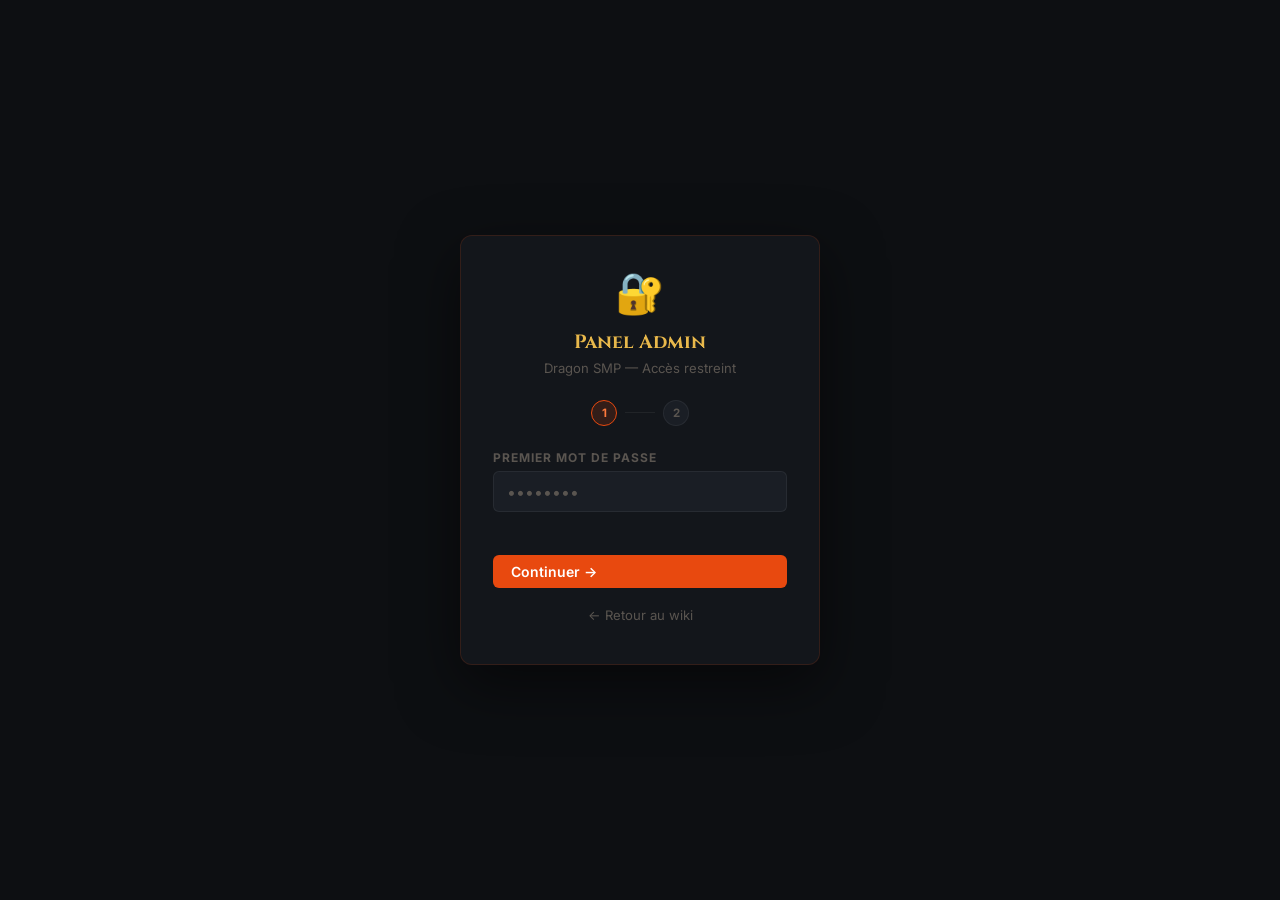
==== admin.html @ 62c85b1d "Add files via upload" ====
<!DOCTYPE html>
<html lang="fr">
<head>
  <meta charset="UTF-8">
  <meta name="viewport" content="width=device-width, initial-scale=1.0, maximum-scale=1.0">
  <title>Dragon SMP — Admin</title>
  <meta name="theme-color" content="#0d0f12">
  <link rel="icon" href="data:image/svg+xml,<svg xmlns='http://www.w3.org/2000/svg' viewBox='0 0 100 100'><text y='.9em' font-size='90'>⚙️</text></svg>">
  <link rel="stylesheet" href="style.css">
</head>
<body>

<!-- ═══════════════════════════════════════════════════════
     LOGIN
════════════════════════════════════════════════════════ -->
<div class="login-wrap" id="login-wrap">
  <div class="login-card">
    <div class="l-icon">🔐</div>
    <h2>Panel Admin</h2>
    <p>Dragon SMP — Accès restreint</p>

    <!-- Indicateur d'étapes -->
    <div class="step-dots">
      <div class="sdot cur" id="sdot1">1</div>
      <div class="sdot-line"></div>
      <div class="sdot" id="sdot2">2</div>
    </div>

    <!-- Étape 1 -->
    <div class="lstep on" id="lstep1">
      <div class="fg">
        <label>Premier mot de passe</label>
        <input type="password" id="lpw1" placeholder="••••••••"
          onkeydown="if(event.key==='Enter')step1()">
      </div>
      <div id="lerr1" style="color:var(--danger);font-size:.82rem;min-height:1.2rem;margin-bottom:.5rem"></div>
      <button class="btn btn-primary" style="width:100%" onclick="step1()">Continuer →</button>
    </div>

    <!-- Étape 2 -->
    <div class="lstep" id="lstep2">
      <div class="fg">
        <label>Deuxième mot de passe</label>
        <input type="password" id="lpw2" placeholder="••••••••"
          onkeydown="if(event.key==='Enter')step2()">
      </div>
      <div id="lerr2" style="color:var(--danger);font-size:.82rem;min-height:1.2rem;margin-bottom:.5rem"></div>
      <button class="btn btn-primary" style="width:100%" onclick="step2()">Se connecter</button>
      <button class="btn btn-ghost btn-sm" style="width:100%;margin-top:.5rem" onclick="resetLogin()">← Retour</button>
    </div>

    <div style="margin-top:1rem;text-align:center">
      <a href="index.html" style="color:var(--text3);font-size:.82rem">← Retour au wiki</a>
    </div>
  </div>
</div>

<!-- ═══════════════════════════════════════════════════════
     ADMIN PANEL
════════════════════════════════════════════════════════ -->
<div id="adm-wrap" style="display:none">

  <!-- Header admin -->
  <header class="header">
    <button class="hamburger" id="hamburger" aria-label="Menu">
      <span></span><span></span><span></span>
    </button>
    <a class="header-logo" href="index.html">
      <span class="logo-dragon">Dragon</span><span class="logo-sep">|</span>Admin
    </a>
    <div style="margin-left:auto;display:flex;align-items:center;gap:.75rem">
      <span style="color:var(--success);font-size:.8rem;font-weight:600">● Connecté</span>
      <button class="btn btn-ghost btn-sm" onclick="logout()">Déconnexion</button>
      <a href="index.html" class="btn btn-ghost btn-sm">← Wiki</a>
    </div>
  </header>

  <div class="sidebar-overlay" id="mob-overlay"></div>

  <div class="adm-layout">

    <!-- Sidebar admin -->
    <aside class="adm-sidebar" id="adm-sidebar">
      <div class="adm-nav on" onclick="showPanel('dashboard',this)">📊 Dashboard</div>
      <div class="adm-nav" onclick="showPanel('categories',this)">📁 Catégories</div>
      <div class="adm-nav" onclick="showPanel('pages',this)">📄 Pages</div>
      <div class="adm-nav" onclick="showPanel('editor',this)" id="adm-nav-editor">✏️ Éditeur</div>
      <div class="adm-nav" onclick="showPanel('settings',this)">⚙️ Paramètres</div>
    </aside>

    <main class="adm-main">

      <!-- ── DASHBOARD ── -->
      <div class="adm-panel on" id="panel-dashboard">
        <h2 class="adm-title">📊 Dashboard</h2>
        <div class="stat-grid" id="adm-stats"></div>
        <div style="background:var(--bg3);border:1px solid var(--border2);border-radius:var(--r);padding:1.25rem;margin-top:1rem">
          <p style="color:var(--text2);font-size:.88rem;line-height:1.7">
            Bienvenue dans le panel admin du <strong style="color:var(--accent2)">Dragon SMP Wiki</strong>.<br>
            Crée des catégories, puis des pages dans ces catégories.<br>
            Les données sont sauvegardées automatiquement.
          </p>
          <div id="db-status" style="margin-top:.75rem;font-size:.8rem;color:var(--text3)"></div>
        </div>

        <!-- Maintenance rapide -->
        <div style="margin-top:1.5rem;background:var(--bg3);border:1px solid var(--border2);border-radius:var(--r);padding:1.25rem">
          <div style="display:flex;align-items:center;justify-content:space-between;flex-wrap:wrap;gap:.75rem">
            <div>
              <div style="font-weight:700;margin-bottom:.25rem">🔧 Mode Maintenance</div>
              <div style="font-size:.82rem;color:var(--text3)" id="maint-status-text">Chargement...</div>
            </div>
            <button class="btn" id="maint-btn" onclick="toggleMaintenance()">...</button>
          </div>
        </div>
      </div>

      <!-- ── CATÉGORIES ── -->
      <div class="adm-panel" id="panel-categories">
        <h2 class="adm-title">📁 Catégories</h2>
        <div style="display:flex;gap:.75rem;margin-bottom:1.5rem;flex-wrap:wrap">
          <button class="btn btn-primary" onclick="showPanel('cat-new',document.getElementById('adm-nav-editor'))">➕ Nouvelle catégorie</button>
        </div>
        <div class="cat-list" id="adm-cat-list"></div>
      </div>

      <!-- ── NOUVELLE CATÉGORIE ── -->
      <div class="adm-panel" id="panel-cat-new">
        <h2 class="adm-title" id="cat-editor-title">➕ Nouvelle catégorie</h2>
        <input type="hidden" id="cat-edit-id">
        <div style="max-width:400px">
          <div class="fg-row">
            <div class="fg">
              <label>Nom *</label>
              <input type="text" id="cat-name" placeholder="Ex: Guides">
            </div>
            <div class="fg">
              <label>Icône (emoji)</label>
              <input type="text" id="cat-icon" placeholder="Ex: 📚" maxlength="4">
            </div>
          </div>
          <div style="display:flex;gap:.75rem;margin-top:1rem;flex-wrap:wrap">
            <button class="btn btn-primary" onclick="saveCat()">💾 Sauvegarder</button>
            <button class="btn btn-ghost" onclick="resetCatEditor()">✕ Annuler</button>
          </div>
        </div>
      </div>

      <!-- ── PAGES ── -->
      <div class="adm-panel" id="panel-pages">
        <h2 class="adm-title">📄 Pages du wiki</h2>
        <div style="display:flex;gap:.75rem;margin-bottom:1.5rem;flex-wrap:wrap">
          <button class="btn btn-primary" onclick="newPage()">➕ Nouvelle page</button>
        </div>
        <div class="pages-list" id="adm-pages-list"></div>
      </div>

      <!-- ── ÉDITEUR ── -->
      <div class="adm-panel" id="panel-editor">
        <h2 class="adm-title" id="editor-title">✏️ Éditeur de page</h2>
        <input type="hidden" id="edit-id">

        <div class="fg-row">
          <div class="fg">
            <label>Titre *</label>
            <input type="text" id="pg-title" placeholder="Ex: Économie">
          </div>
          <div class="fg">
            <label>Icône</label>
            <input type="text" id="pg-icon" placeholder="Ex: 💰" maxlength="4">
          </div>
        </div>

        <div class="fg-row">
          <div class="fg">
            <label>Catégorie *</label>
            <select id="pg-cat"></select>
          </div>
          <div class="fg">
            <label>Description</label>
            <input type="text" id="pg-desc" placeholder="Description courte...">
          </div>
        </div>

        <!-- Toolbar -->
        <div class="fg">
          <label>Contenu (Markdown)</label>
          <div class="ed-bar">
            <button onclick="ins('## ','')">H2</button>
            <button onclick="ins('### ','')">H3</button>
            <div class="ed-sep"></div>
            <button onclick="ins('**','**')"><b>G</b></button>
            <button onclick="ins('*','*')"><i>I</i></button>
            <button onclick="ins('`','`')">Code</button>
            <div class="ed-sep"></div>
            <button onclick="ins('- ','')">• Liste</button>
            <button onclick="ins('1. ','')">1. Liste</button>
            <button onclick="ins('> ','')">❝</button>
            <div class="ed-sep"></div>
            <button onclick="ins('\n---\n','')">—</button>
            <button onclick="insLink()">🔗 Lien</button>
            <button onclick="insImg()">🖼 Image</button>
            <button onclick="ins('\n```\n','\n```')">Bloc code</button>
          </div>
          <textarea class="ed-textarea" id="pg-content" placeholder="Contenu en Markdown..."></textarea>
        </div>

        <!-- Prévisualisation -->
        <div class="preview-label">👁 Prévisualisation</div>
        <div class="preview-box wiki-body" id="preview-box">
          <span style="color:var(--text3);font-size:.85rem">Commence à écrire pour voir la prévisualisation...</span>
        </div>

        <div style="display:flex;gap:.75rem;margin-top:1.5rem;flex-wrap:wrap">
          <button class="btn btn-primary" onclick="savePage()">💾 Sauvegarder</button>
          <button class="btn btn-ghost" onclick="doPreview()">👁 Actualiser</button>
          <button class="btn btn-ghost" onclick="resetEditor()">✕ Annuler</button>
        </div>
      </div>

      <!-- ── PARAMÈTRES ── -->
      <div class="adm-panel" id="panel-settings">
        <h2 class="adm-title">⚙️ Paramètres</h2>

        <!-- JSONbin config -->
        <div style="background:var(--bg3);border:1px solid var(--border2);border-radius:var(--r);padding:1.25rem;margin-bottom:1.5rem">
          <div style="font-weight:700;margin-bottom:.25rem;color:var(--gold)">☁️ Base de données (JSONbin.io)</div>
          <p style="color:var(--text3);font-size:.82rem;margin-bottom:1rem;line-height:1.6">
            Crée un compte sur <a href="https://jsonbin.io" target="_blank" style="color:var(--accent2)">jsonbin.io</a>, 
            crée un bin vide (<code>{}</code>), puis entre ton ID de bin et ta clé API ici.
            Les données seront sauvegardées dans le cloud et survivront aux mises à jour du code.
          </p>
          <div class="fg-row">
            <div class="fg">
              <label>ID du Bin</label>
              <input type="text" id="set-bin-id" placeholder="Ex: 64f3b2...">
            </div>
            <div class="fg">
              <label>Clé API Master</label>
              <input type="password" id="set-api-key" placeholder="$2a$10$...">
            </div>
          </div>
          <button class="btn btn-primary btn-sm" onclick="saveDbConfig()">💾 Sauvegarder la config DB</button>
        </div>

        <!-- MC settings -->
        <div style="background:var(--bg3);border:1px solid var(--border2);border-radius:var(--r);padding:1.25rem;margin-bottom:1.5rem">
          <div style="font-weight:700;margin-bottom:1rem">⚔️ Serveur Minecraft</div>
          <div class="fg-row">
            <div class="fg">
              <label>IP interne (pour le ping)</label>
              <input type="text" id="set-mc-host" placeholder="163.5.141.232">
            </div>
            <div class="fg">
              <label>Port</label>
              <input type="number" id="set-mc-port" placeholder="25816">
            </div>
          </div>
          <div class="fg">
            <label>IP affichée aux joueurs</label>
            <input type="text" id="set-mc-display" placeholder="connect.axohosts.fr:25883">
          </div>
          <div class="fg">
            <label>Message de maintenance</label>
            <input type="text" id="set-maint-msg" placeholder="Le serveur est en maintenance...">
          </div>
          <button class="btn btn-primary btn-sm" onclick="saveMCSettings()">💾 Sauvegarder</button>
        </div>

        <!-- Danger zone -->
        <div style="background:rgba(231,76,60,0.05);border:1px solid rgba(231,76,60,0.2);border-radius:var(--r);padding:1.25rem">
          <div style="font-weight:700;color:var(--danger);margin-bottom:1rem">⚠️ Zone dangereuse</div>
          <div style="display:flex;gap:.75rem;flex-wrap:wrap">
            <button class="btn btn-ghost btn-sm" onclick="exportData()">📤 Exporter JSON</button>
            <button class="btn btn-red btn-sm" onclick="confirmReset()">🗑 Réinitialiser</button>
          </div>
        </div>
      </div>

    </main>
  </div>
</div>

<div id="toast"></div>

<script src="db.js"></script>
<script src="app.js"></script>
<script>
/* ================================================================
   ADMIN SCRIPT
   ================================================================ */

// ── Hashes des mots de passe ──────────────────────────────────────────────────
const HASH_1 = '14a4112514a4112514a4112514a41125'; // MDP 1
const HASH_2 = '2d2438242d2438242d2438242d243824'; // MDP 2

function simpleHash(str) {
  let h = 0;
  for (let i = 0; i < str.length; i++) h = ((h << 5) - h + str.charCodeAt(i)) | 0;
  return Math.abs(h).toString(16).padStart(8,'0').repeat(4);
}

// ── Login ─────────────────────────────────────────────────────────────────────
function showErr(id, msg) {
  const el = document.getElementById(id);
  el.textContent = '❌ ' + msg;
  setTimeout(() => el.textContent = '', 3000);
}

function step1() {
  const pw = document.getElementById('lpw1').value;
  if (simpleHash(pw) === HASH_1) {
    document.getElementById('lstep1').classList.remove('on');
    document.getElementById('lstep2').classList.add('on');
    document.getElementById('sdot1').className = 'sdot done';
    document.getElementById('sdot2').className = 'sdot cur';
    setTimeout(() => document.getElementById('lpw2').focus(), 50);
  } else {
    showErr('lerr1','Mot de passe incorrect');
    document.getElementById('lpw1').value = '';
  }
}

function step2() {
  const pw = document.getElementById('lpw2').value;
  if (simpleHash(pw) === HASH_2) {
    document.getElementById('sdot2').className = 'sdot done';
    document.getElementById('login-wrap').style.display = 'none';
    document.getElementById('adm-wrap').style.display = 'block';
    initAdmin();
  } else {
    showErr('lerr2','Mot de passe incorrect');
    document.getElementById('lpw2').value = '';
  }
}

function resetLogin() {
  document.getElementById('lstep1').classList.add('on');
  document.getElementById('lstep2').classList.remove('on');
  document.getElementById('sdot1').className = 'sdot cur';
  document.getElementById('sdot2').className = 'sdot';
  document.getElementById('lpw1').value = '';
  document.getElementById('lpw2').value = '';
}

function logout() {
  resetLogin();
  document.getElementById('login-wrap').style.display = 'flex';
  document.getElementById('adm-wrap').style.display = 'none';
}

// ── Init admin ────────────────────────────────────────────────────────────────
async function initAdmin() {
  // Charge les données (déjà fait par app.js, mais on recharge au cas où)
  if (!_data) _data = await DB.load();
  setupHamburger();
  renderStats();
  renderCatList();
  renderPagesList();
  fillCatSelect();
  loadSettings();
  updateMaintUI();
}

// ── Navigation admin ──────────────────────────────────────────────────────────
function showPanel(id, el) {
  document.querySelectorAll('.adm-panel').forEach(p => p.classList.remove('on'));
  document.querySelectorAll('.adm-nav').forEach(n => n.classList.remove('on'));
  document.getElementById('panel-' + id)?.classList.add('on');
  if (el) el.classList.add('on');
  closeMobileMenu();
}

// ── Dashboard ─────────────────────────────────────────────────────────────────
function renderStats() {
  const el = document.getElementById('adm-stats');
  if (!el || !_data) return;
  el.innerHTML = `
    <div class="stat-c"><div class="n">${_data.pages.length}</div><div class="l">Pages</div></div>
    <div class="stat-c"><div class="n">${_data.categories.length}</div><div class="l">Catégories</div></div>
    <div class="stat-c"><div class="n">${_data.pages.reduce((a,p)=>a+(p.content||'').split('\n').length,0)}</div><div class="l">Lignes</div></div>`;

  const dbEl = document.getElementById('db-status');
  if (dbEl) {
    dbEl.textContent = DB.isConfigured()
      ? '✅ Base de données cloud configurée (JSONbin)'
      : '⚠️ Données en localStorage uniquement — configure JSONbin dans Paramètres pour la persistance cloud';
    dbEl.style.color = DB.isConfigured() ? 'var(--success)' : '#f39c12';
  }
}

function updateMaintUI() {
  if (!_data) return;
  const on = _data.settings.maintenance;
  const txt = document.getElementById('maint-status-text');
  const btn = document.getElementById('maint-btn');
  if (txt) txt.textContent = on ? '🔧 Maintenance activée — le site affiche "En maintenance"' : '✅ Serveur accessible normalement';
  if (btn) {
    btn.textContent = on ? '✅ Désactiver la maintenance' : '🔧 Activer la maintenance';
    btn.className = `btn ${on ? 'btn-ghost' : 'btn-primary'}`;
  }
}

async function toggleMaintenance() {
  if (!_data) return;
  _data.settings.maintenance = !_data.settings.maintenance;
  await DB.save();
  updateMaintUI();
  toast(_data.settings.maintenance ? '🔧 Maintenance activée' : '✅ Maintenance désactivée');
}

// ── Catégories ────────────────────────────────────────────────────────────────
function renderCatList() {
  const el = document.getElementById('adm-cat-list');
  if (!el || !_data) return;
  if (!_data.categories.length) { el.innerHTML = '<p style="color:var(--text3)">Aucune catégorie.</p>'; return; }
  el.innerHTML = _data.categories.map(c => `
    <div class="cat-item">
      <div style="display:flex;align-items:center;gap:.6rem">
        <span>${c.icon||'📁'}</span>
        <span style="font-weight:600">${esc(c.name)}</span>
        <span style="font-size:.75rem;color:var(--text3)">(${_data.pages.filter(p=>p.categoryId===c.id).length} pages)</span>
      </div>
      <div style="display:flex;gap:.4rem">
        <button class="btn btn-ghost btn-sm" onclick="editCat('${c.id}')">✏️</button>
        <button class="btn btn-red btn-sm" onclick="deleteCat('${c.id}')">🗑</button>
      </div>
    </div>`).join('');
}

function saveCat() {
  const name = document.getElementById('cat-name').value.trim();
  const icon = document.getElementById('cat-icon').value.trim();
  const editId = document.getElementById('cat-edit-id').value;
  if (!name) { toast('Le nom est requis !','err'); return; }

  if (editId) {
    const c = _data.categories.find(c=>c.id===editId);
    if (c) { c.name = name; c.icon = icon; }
    toast('✅ Catégorie modifiée !');
  } else {
    const id = genId(name);
    if (_data.categories.find(c=>c.id===id)) { toast('Cette catégorie existe déjà !','err'); return; }
    _data.categories.push({ id, name, icon, order: _data.categories.length });
    toast('✅ Catégorie créée !');
  }

  DB.save(); renderCatList(); fillCatSelect(); buildSidebar();
  resetCatEditor();
}

function editCat(id) {
  const c = _data.categories.find(c=>c.id===id);
  if (!c) return;
  document.getElementById('cat-edit-id').value = c.id;
  document.getElementById('cat-editor-title').textContent = `✏️ Modifier : ${c.name}`;
  document.getElementById('cat-name').value = c.name;
  document.getElementById('cat-icon').value = c.icon||'';
  showPanel('cat-new', document.querySelectorAll('.adm-nav')[1]);
}

function deleteCat(id) {
  const pages = _data.pages.filter(p=>p.categoryId===id);
  if (pages.length && !confirm(`Cette catégorie contient ${pages.length} page(s). Supprimer quand même ?`)) return;
  _data.categories = _data.categories.filter(c=>c.id!==id);
  _data.pages = _data.pages.filter(p=>p.categoryId!==id);
  DB.save(); renderCatList(); renderPagesList(); fillCatSelect(); buildSidebar();
  toast('🗑 Catégorie supprimée.','info');
}

function resetCatEditor() {
  document.getElementById('cat-edit-id').value = '';
  document.getElementById('cat-editor-title').textContent = '➕ Nouvelle catégorie';
  document.getElementById('cat-name').value = '';
  document.getElementById('cat-icon').value = '';
  showPanel('categories', document.querySelectorAll('.adm-nav')[1]);
}

// ── Pages ─────────────────────────────────────────────────────────────────────
function fillCatSelect() {
  const sel = document.getElementById('pg-cat');
  if (!sel || !_data) return;
  sel.innerHTML = _data.categories.map(c =>
    `<option value="${c.id}">${c.icon||''} ${esc(c.name)}</option>`
  ).join('') || '<option value="">— Aucune catégorie —</option>';
}

function renderPagesList() {
  const el = document.getElementById('adm-pages-list');
  if (!el || !_data) return;
  if (!_data.pages.length) { el.innerHTML = '<p style="color:var(--text3)">Aucune page.</p>'; return; }

  const cats = {};
  _data.categories.forEach(c => cats[c.id] = c);

  el.innerHTML = _data.pages.map(p => {
    const cat = cats[p.categoryId];
    return `
      <div class="pg-item">
        <div class="pg-item-l">
          <span style="font-size:1.1rem">${p.icon||'📄'}</span>
          <div>
            <div class="pg-item-name">${esc(p.title)}</div>
            <div class="pg-item-meta">${cat ? `${cat.icon||''} ${cat.name}` : '—'} · #${p.id}</div>
          </div>
        </div>
        <div class="pg-item-r">
          <button class="btn btn-ghost btn-sm" onclick="editPage('${p.id}')">✏️ Modifier</button>
          <button class="btn btn-red btn-sm" onclick="deletePage('${p.id}')">🗑</button>
        </div>
      </div>`;
  }).join('');
}

function newPage() {
  resetEditor();
  showPanel('editor', document.getElementById('adm-nav-editor'));
}

function editPage(id) {
  const p = _data.pages.find(p=>p.id===id);
  if (!p) return;
  document.getElementById('edit-id').value = p.id;
  document.getElementById('editor-title').textContent = `✏️ ${p.title}`;
  document.getElementById('pg-title').value = p.title;
  document.getElementById('pg-icon').value = p.icon||'';
  document.getElementById('pg-cat').value = p.categoryId||'';
  document.getElementById('pg-desc').value = p.description||'';
  document.getElementById('pg-content').value = p.content||'';
  document.getElementById('preview-box').innerHTML = '<span style="color:var(--text3)">Clique sur Actualiser...</span>';
  showPanel('editor', document.getElementById('adm-nav-editor'));
}

function resetEditor() {
  document.getElementById('edit-id').value = '';
  document.getElementById('editor-title').textContent = '✏️ Nouvelle page';
  ['pg-title','pg-icon','pg-desc','pg-content'].forEach(id => {
    const el = document.getElementById(id);
    if (el) el.value = '';
  });
  if (_data?.categories?.length) document.getElementById('pg-cat').value = _data.categories[0].id;
  document.getElementById('preview-box').innerHTML = '<span style="color:var(--text3)">La prévisualisation apparaîtra ici...</span>';
}

async function savePage() {
  const title   = document.getElementById('pg-title').value.trim();
  const icon    = document.getElementById('pg-icon').value.trim();
  const catId   = document.getElementById('pg-cat').value;
  const desc    = document.getElementById('pg-desc').value.trim();
  const content = document.getElementById('pg-content').value;
  const editId  = document.getElementById('edit-id').value;

  if (!title) { toast('Le titre est requis !','err'); return; }
  if (!catId) { toast('Choisis une catégorie !','err'); return; }

  if (editId) {
    const idx = _data.pages.findIndex(p=>p.id===editId);
    if (idx !== -1) _data.pages[idx] = { ..._data.pages[idx], title, icon, categoryId: catId, description: desc, content };
    toast('✅ Page modifiée !');
  } else {
    const id = genId(title);
    if (_data.pages.find(p=>p.id===id)) { toast('Cette page existe déjà !','err'); return; }
    _data.pages.push({ id, title, icon, categoryId: catId, description: desc, content, slug: id, order: _data.pages.length });
    toast('✅ Page créée !');
  }

  await DB.save();
  renderPagesList(); buildSidebar(); renderStats();
  resetEditor();
  showPanel('pages', document.querySelectorAll('.adm-nav')[2]);
}

async function deletePage(id) {
  if (!confirm('Supprimer cette page ?')) return;
  _data.pages = _data.pages.filter(p=>p.id!==id);
  await DB.save();
  renderPagesList(); buildSidebar(); renderStats();
  toast('🗑 Page supprimée.','info');
}

// ── Toolbar éditeur ───────────────────────────────────────────────────────────
function ins(before, after) {
  const ta = document.getElementById('pg-content');
  const s = ta.selectionStart, e = ta.selectionEnd;
  const sel = ta.value.substring(s,e);
  ta.value = ta.value.substring(0,s) + before + sel + after + ta.value.substring(e);
  ta.focus(); ta.setSelectionRange(s+before.length, s+before.length+sel.length);
  doPreview();
}

function insLink() {
  const url = prompt('URL du lien :','https://');
  if (!url) return;
  const text = prompt('Texte du lien :','Cliquez ici');
  ins(`[${text||'lien'}](${url})`, '');
}

function insImg() {
  const url = prompt('URL de l\'image :','https://');
  if (!url) return;
  const alt = prompt('Description (alt) :','Image');
  ins(`![${alt||'image'}](${url})`, '');
}

function doPreview() {
  const content = document.getElementById('pg-content').value;
  const box = document.getElementById('preview-box');
  box.innerHTML = md(content) || '<span style="color:var(--text3)">Aucun contenu.</span>';
}

// Live preview avec debounce
document.addEventListener('DOMContentLoaded', () => {
  const ta = document.getElementById('pg-content');
  if (ta) {
    let deb;
    ta.addEventListener('input', () => { clearTimeout(deb); deb = setTimeout(doPreview, 500); });
  }
});

// ── Paramètres ────────────────────────────────────────────────────────────────
function loadSettings() {
  if (!_data) return;
  const s = _data.settings;
  const setV = (id, v) => { const el = document.getElementById(id); if (el && v !== undefined) el.value = v; };
  setV('set-mc-host', s.mcHost);
  setV('set-mc-port', s.mcPort);
  setV('set-mc-display', s.mcDisplayIp);
  setV('set-maint-msg', s.maintenanceMsg);
  setV('set-bin-id', localStorage.getItem('dsmp_bin_id')||'');
  // Ne pas pré-remplir la clé API pour la sécurité
}

function saveDbConfig() {
  const binId = document.getElementById('set-bin-id').value.trim();
  const apiKey = document.getElementById('set-api-key').value.trim();
  if (!binId || !apiKey) { toast('Remplis les deux champs !','err'); return; }
  DB.configureRemote(binId, apiKey);
  toast('✅ Config DB sauvegardée ! Recharge la page.','ok');
}

async function saveMCSettings() {
  if (!_data) return;
  _data.settings.mcHost = document.getElementById('set-mc-host').value.trim();
  _data.settings.mcPort = parseInt(document.getElementById('set-mc-port').value) || 25565;
  _data.settings.mcDisplayIp = document.getElementById('set-mc-display').value.trim();
  _data.settings.maintenanceMsg = document.getElementById('set-maint-msg').value.trim();
  await DB.save();
  toast('✅ Paramètres MC sauvegardés !');
}

function exportData() {
  const blob = new Blob([JSON.stringify(_data, null, 2)], { type: 'application/json' });
  const a = document.createElement('a');
  a.href = URL.createObjectURL(blob); a.download = 'dragonsmp-wiki-data.json'; a.click();
  toast('📤 Export réussi !','info');
}

async function confirmReset() {
  if (!confirm('⚠️ Réinitialiser TOUTES les données ?')) return;
  localStorage.removeItem('dsmp_data');
  _data = JSON.parse(JSON.stringify(DB.DEFAULTS));
  await DB.save();
  renderStats(); renderCatList(); renderPagesList(); buildSidebar();
  toast('Wiki réinitialisé.','info');
}
</script>

</body>
</html>
---- style.css ----
/* ================================================================
   DRAGON SMP WIKI V2 — style.css
   Mobile-first, redesign complet
   ================================================================ */

@import url('https://fonts.googleapis.com/css2?family=Cinzel:wght@400;700;900&family=Inter:wght@300;400;500;600;700&display=swap');

/* ── Variables ── */
:root {
  --accent:    #e8490f;
  --accent2:   #ff7a3d;
  --gold:      #e8b84b;
  --gold2:     #c49a32;
  --bg:        #0d0f12;
  --bg2:       #13161b;
  --bg3:       #1a1e25;
  --bg4:       #222730;
  --border:    rgba(232,73,15,0.15);
  --border2:   rgba(255,255,255,0.06);
  --text:      #e2ddd6;
  --text2:     #9a9590;
  --text3:     #5a5550;
  --success:   #2ecc71;
  --danger:    #e74c3c;
  --info:      #3498db;
  --r:         8px;
  --header-h: 58px;
  --sidebar-w: 250px;
}

*, *::before, *::after { margin: 0; padding: 0; box-sizing: border-box; }
html { scroll-behavior: smooth; -webkit-text-size-adjust: 100%; }

body {
  font-family: 'Inter', sans-serif;
  background: var(--bg);
  color: var(--text);
  min-height: 100vh;
  overflow-x: hidden;
  -webkit-font-smoothing: antialiased;
}

/* ── Fond ── */
body::after {
  content: '';
  position: fixed; inset: 0; z-index: 0; pointer-events: none;
  background: radial-gradient(ellipse 80% 50% at 50% 100%, rgba(232,73,15,0.1) 0%, transparent 60%);
}

a { color: inherit; text-decoration: none; }
button { font-family: 'Inter', sans-serif; }

/* ================================================================
   HEADER
   ================================================================ */
.header {
  position: fixed; top: 0; left: 0; right: 0; z-index: 500;
  height: var(--header-h);
  background: rgba(13,15,18,0.95);
  backdrop-filter: blur(12px);
  -webkit-backdrop-filter: blur(12px);
  border-bottom: 1px solid var(--border);
  display: flex; align-items: center;
  padding: 0 1rem;
  gap: 0.75rem;
}

.header-logo {
  font-family: 'Cinzel', serif;
  font-size: 1rem;
  font-weight: 900;
  color: var(--text);
  letter-spacing: 1px;
  white-space: nowrap;
  flex-shrink: 0;
}
.header-logo .logo-dragon { color: var(--accent); }
.header-logo .logo-sep { color: var(--text3); margin: 0 0.3rem; }

.header-nav {
  display: flex; align-items: center; gap: 0.2rem;
  flex-shrink: 0;
}
.header-nav-item {
  background: none; border: none; cursor: pointer;
  color: var(--text2); font-size: 0.85rem; font-weight: 500;
  padding: 0.35rem 0.75rem; border-radius: 6px;
  transition: all 0.2s; white-space: nowrap;
}
.header-nav-item:hover { color: var(--text); background: var(--bg3); }
.header-nav-item.active { color: var(--accent2); background: rgba(232,73,15,0.1); }

.header-search {
  flex: 1; max-width: 320px; margin-left: auto;
  position: relative;
}
.header-search input {
  width: 100%;
  background: var(--bg3);
  border: 1px solid var(--border2);
  border-radius: 20px;
  padding: 0.45rem 1rem 0.45rem 2.2rem;
  color: var(--text); font-size: 0.875rem;
  outline: none; transition: all 0.2s;
  -webkit-appearance: none;
}
.header-search input::placeholder { color: var(--text3); }
.header-search input:focus {
  border-color: var(--accent); background: var(--bg4);
  box-shadow: 0 0 0 3px rgba(232,73,15,0.1);
}
.search-icon {
  position: absolute; left: 0.75rem; top: 50%; transform: translateY(-50%);
  color: var(--text3); font-size: 0.85rem; pointer-events: none;
}

.header-links { display: flex; gap: 0.5rem; align-items: center; flex-shrink: 0; }

.btn-discord {
  background: #5865f2; color: white; border: none;
  padding: 0.4rem 0.9rem; border-radius: 6px;
  font-size: 0.82rem; font-weight: 600; cursor: pointer;
  display: flex; align-items: center; gap: 0.4rem;
  transition: all 0.2s; white-space: nowrap; text-decoration: none;
}
.btn-discord:hover { background: #4752c4; transform: translateY(-1px); }

.btn-kofi {
  background: #ff5e5b; color: white; border: none;
  padding: 0.4rem 0.9rem; border-radius: 6px;
  font-size: 0.82rem; font-weight: 600; cursor: pointer;
  display: flex; align-items: center; gap: 0.4rem;
  transition: all 0.2s; white-space: nowrap; text-decoration: none;
}
.btn-kofi:hover { background: #e54e4b; transform: translateY(-1px); }

.hamburger {
  display: none; background: none; border: none;
  cursor: pointer; color: var(--text); padding: 0.4rem;
  flex-direction: column; gap: 5px; flex-shrink: 0;
}
.hamburger span {
  display: block; width: 22px; height: 2px;
  background: currentColor; border-radius: 2px;
  transition: all 0.3s;
}
.hamburger.open span:nth-child(1) { transform: translateY(7px) rotate(45deg); }
.hamburger.open span:nth-child(2) { opacity: 0; }
.hamburger.open span:nth-child(3) { transform: translateY(-7px) rotate(-45deg); }

/* Search dropdown */
.search-dropdown {
  display: none; position: absolute; top: calc(100% + 6px);
  left: 0; right: 0; z-index: 600;
  background: var(--bg3); border: 1px solid var(--border);
  border-radius: var(--r); overflow: hidden;
  box-shadow: 0 8px 30px rgba(0,0,0,0.4);
  max-height: 280px; overflow-y: auto;
}
.search-dropdown.show { display: block; }
.search-item {
  padding: 0.7rem 1rem; cursor: pointer;
  border-bottom: 1px solid var(--border2);
  transition: background 0.15s;
}
.search-item:last-child { border-bottom: none; }
.search-item:hover { background: rgba(232,73,15,0.08); }
.search-item-title { font-weight: 600; font-size: 0.88rem; }
.search-item-cat { font-size: 0.75rem; color: var(--text3); margin-top: 0.1rem; }
.search-empty { padding: 1rem; text-align: center; color: var(--text3); font-size: 0.88rem; }

/* ================================================================
   LAYOUT
   ================================================================ */
.layout {
  display: flex;
  padding-top: var(--header-h);
  min-height: 100vh;
  position: relative; z-index: 1;
}

/* ================================================================
   SIDEBAR
   ================================================================ */
.sidebar {
  width: var(--sidebar-w); min-width: var(--sidebar-w);
  background: var(--bg2);
  border-right: 1px solid var(--border2);
  height: calc(100vh - var(--header-h));
  position: sticky; top: var(--header-h);
  overflow-y: auto; overflow-x: hidden;
  padding: 1rem 0 2rem;
  scrollbar-width: thin;
  scrollbar-color: var(--border) transparent;
  flex-shrink: 0;
  transition: transform 0.3s ease;
}

/* Statut MC dans la sidebar */
.mc-status-bar {
  margin: 0 0.75rem 1rem;
  padding: 0.6rem 0.8rem;
  background: var(--bg3);
  border: 1px solid var(--border2);
  border-radius: var(--r);
  font-size: 0.78rem;
}
.mc-status-bar .mc-label { color: var(--text3); margin-bottom: 0.3rem; }
.mc-status-bar .mc-ip { color: var(--gold); font-weight: 600; font-family: monospace; font-size: 0.8rem; }
.mc-indicator { display: inline-block; width: 7px; height: 7px; border-radius: 50%; margin-right: 0.35rem; }
.mc-indicator.online { background: var(--success); box-shadow: 0 0 6px var(--success); }
.mc-indicator.offline { background: var(--danger); }
.mc-indicator.maintenance { background: #f39c12; box-shadow: 0 0 6px #f39c12; }

/* Catégorie dans la sidebar */
.cat-section { margin-bottom: 0.25rem; }

.cat-header {
  display: flex; align-items: center; justify-content: space-between;
  padding: 0.5rem 0.75rem;
  cursor: pointer; user-select: none;
  border-radius: 0;
  transition: background 0.15s;
}
.cat-header:hover { background: rgba(255,255,255,0.03); }

.cat-header-left { display: flex; align-items: center; gap: 0.5rem; }
.cat-icon { font-size: 0.9rem; }
.cat-name {
  font-size: 0.72rem; font-weight: 700;
  text-transform: uppercase; letter-spacing: 1.5px;
  color: var(--text3);
}
.cat-chevron {
  font-size: 0.65rem; color: var(--text3);
  transition: transform 0.2s;
}
.cat-section.open .cat-chevron { transform: rotate(90deg); }

.cat-pages { display: none; }
.cat-section.open .cat-pages { display: block; }

.page-link {
  display: flex; align-items: center; gap: 0.6rem;
  padding: 0.5rem 0.75rem 0.5rem 1.5rem;
  cursor: pointer; color: var(--text2);
  font-size: 0.875rem; font-weight: 400;
  border-left: 2px solid transparent;
  transition: all 0.15s;
  -webkit-tap-highlight-color: transparent;
}
.page-link:hover { color: var(--text); background: rgba(255,255,255,0.03); }
.page-link.active {
  color: var(--accent2); font-weight: 600;
  border-left-color: var(--accent);
  background: rgba(232,73,15,0.08);
}
.page-link-icon { font-size: 0.9rem; flex-shrink: 0; }

/* ================================================================
   MAIN
   ================================================================ */
.main {
  flex: 1; min-width: 0;
  padding: 2rem 2.5rem;
  max-width: 860px;
}

/* Animation d'entrée */
.page-view { animation: pageIn 0.25s ease; }
@keyframes pageIn {
  from { opacity: 0; transform: translateY(6px); }
  to   { opacity: 1; transform: translateY(0); }
}

.page-view-header {
  margin-bottom: 1.5rem;
  padding-bottom: 1rem;
  border-bottom: 1px solid var(--border2);
}
.page-view-header h1 {
  font-family: 'Cinzel', serif;
  font-size: 1.75rem; font-weight: 700;
  color: var(--gold); line-height: 1.2;
}
.page-view-desc { color: var(--text3); font-size: 0.88rem; margin-top: 0.4rem; }

/* Contenu wiki */
.wiki-body h2 {
  font-family: 'Cinzel', serif; font-size: 1.15rem;
  color: var(--accent2); margin: 2rem 0 0.75rem;
  padding-left: 0.75rem; border-left: 3px solid var(--accent);
}
.wiki-body h3 { font-size: 0.95rem; font-weight: 700; color: var(--text); margin: 1.2rem 0 0.4rem; }
.wiki-body p { color: var(--text2); margin-bottom: 0.75rem; font-size: 0.9rem; line-height: 1.75; }
.wiki-body ul, .wiki-body ol { padding-left: 1.4rem; margin-bottom: 0.75rem; }
.wiki-body li { color: var(--text2); font-size: 0.9rem; margin-bottom: 0.25rem; line-height: 1.6; }
.wiki-body strong { color: var(--text); font-weight: 700; }
.wiki-body em { color: var(--gold); font-style: italic; }
.wiki-body a { color: var(--accent2); text-decoration: underline; }
.wiki-body a:hover { color: var(--accent); }
.wiki-body code {
  background: var(--bg4); border: 1px solid var(--border2);
  border-radius: 4px; padding: 0.1rem 0.35rem;
  font-family: monospace; font-size: 0.83rem; color: var(--accent2);
}
.wiki-body pre {
  background: var(--bg4); border: 1px solid var(--border2);
  border-radius: var(--r); padding: 1rem; overflow-x: auto;
  margin: 1rem 0;
}
.wiki-body pre code { background: none; border: none; padding: 0; font-size: 0.85rem; color: var(--text2); }
.wiki-body blockquote {
  border-left: 3px solid var(--gold2); background: rgba(232,184,75,0.06);
  padding: 0.75rem 1rem; border-radius: 0 var(--r) var(--r) 0; margin: 1rem 0;
}
.wiki-body blockquote p { color: var(--text2); margin: 0; }
.wiki-body hr { border: none; border-top: 1px solid var(--border2); margin: 1.5rem 0; }
.wiki-body img { max-width: 100%; border-radius: var(--r); margin: 0.5rem 0; }
.wiki-body table { width: 100%; border-collapse: collapse; margin: 1rem 0; font-size: 0.875rem; }
.wiki-body th { padding: 0.5rem 0.75rem; background: var(--bg4); border: 1px solid var(--border2); color: var(--accent2); font-weight: 600; text-align: left; }
.wiki-body td { padding: 0.5rem 0.75rem; border: 1px solid var(--border2); color: var(--text2); }
.wiki-body tr:nth-child(even) td { background: rgba(255,255,255,0.02); }

/* ================================================================
   OVERLAY MOBILE SIDEBAR
   ================================================================ */
.sidebar-overlay {
  display: none; position: fixed; inset: 0;
  background: rgba(0,0,0,0.7); z-index: 400;
  -webkit-tap-highlight-color: transparent;
}
.sidebar-overlay.show { display: block; }

/* ================================================================
   FOOTER
   ================================================================ */
.footer {
  text-align: center; padding: 1.5rem;
  color: var(--text3); font-size: 0.8rem;
  border-top: 1px solid var(--border2);
  position: relative; z-index: 1;
}
.footer a { color: var(--text3); }
.footer a:hover { color: var(--accent2); }

/* ================================================================
   TOAST
   ================================================================ */
#toast {
  position: fixed; bottom: 1.5rem; right: 1.5rem; z-index: 9999;
  padding: 0.75rem 1.25rem; border-radius: var(--r);
  background: var(--bg3); border: 1px solid var(--border2);
  font-size: 0.875rem; font-weight: 500;
  box-shadow: 0 4px 20px rgba(0,0,0,0.4);
  transform: translateY(80px); opacity: 0;
  transition: all 0.3s ease; pointer-events: none; max-width: 300px;
}
#toast.show { transform: translateY(0); opacity: 1; }
#toast.ok { border-color: rgba(46,204,113,0.4); color: var(--success); }
#toast.err { border-color: rgba(231,76,60,0.4); color: var(--danger); }
#toast.info { border-color: rgba(52,152,219,0.4); color: var(--info); }

/* ================================================================
   BOUTONS GÉNÉRAUX
   ================================================================ */
.btn {
  display: inline-flex; align-items: center; gap: 0.4rem;
  padding: 0.5rem 1.1rem; border: none; border-radius: 6px;
  font-size: 0.875rem; font-weight: 600; cursor: pointer;
  transition: all 0.2s; text-decoration: none;
  -webkit-tap-highlight-color: transparent;
}
.btn-primary { background: var(--accent); color: white; }
.btn-primary:hover { background: #c73d0c; transform: translateY(-1px); }
.btn-ghost { background: transparent; color: var(--text2); border: 1px solid var(--border2); }
.btn-ghost:hover { background: var(--bg3); color: var(--text); }
.btn-red { background: rgba(231,76,60,0.15); color: var(--danger); border: 1px solid rgba(231,76,60,0.25); }
.btn-red:hover { background: rgba(231,76,60,0.25); }
.btn-sm { padding: 0.35rem 0.8rem; font-size: 0.8rem; }

/* ================================================================
   ADMIN — LOGIN
   ================================================================ */
.login-wrap {
  min-height: 100vh; display: flex;
  align-items: center; justify-content: center; padding: 1.5rem;
  background: var(--bg);
  position: relative; z-index: 1;
}
.login-card {
  background: var(--bg2); border: 1px solid var(--border);
  border-radius: 12px; padding: 2rem 2rem 2.5rem;
  width: 100%; max-width: 360px;
  box-shadow: 0 20px 60px rgba(0,0,0,0.5);
}
.login-card .l-icon { font-size: 2.5rem; text-align: center; margin-bottom: 0.75rem; }
.login-card h2 {
  font-family: 'Cinzel', serif; font-size: 1.2rem;
  color: var(--gold); text-align: center; margin-bottom: 0.3rem;
}
.login-card p { color: var(--text3); font-size: 0.82rem; text-align: center; margin-bottom: 1.5rem; }

.step-dots { display: flex; align-items: center; justify-content: center; gap: 0.5rem; margin-bottom: 1.5rem; }
.sdot {
  width: 26px; height: 26px; border-radius: 50%;
  display: flex; align-items: center; justify-content: center;
  font-size: 0.72rem; font-weight: 700;
  border: 1px solid var(--border2); color: var(--text3);
  background: var(--bg3); transition: all 0.25s;
}
.sdot.cur { border-color: var(--accent); color: var(--accent2); background: rgba(232,73,15,0.15); }
.sdot.done { border-color: var(--success); color: var(--success); background: rgba(46,204,113,0.1); }
.sdot-line { flex: 1; max-width: 30px; height: 1px; background: var(--border2); }

.lstep { display: none; }
.lstep.on { display: block; }

/* ================================================================
   ADMIN — PANEL
   ================================================================ */
.adm-layout {
  display: flex; min-height: calc(100vh - var(--header-h));
  padding-top: var(--header-h);
}

.adm-sidebar {
  width: 210px; min-width: 210px;
  background: var(--bg2); border-right: 1px solid var(--border2);
  padding: 1rem 0; flex-shrink: 0;
}
.adm-nav {
  display: flex; align-items: center; gap: 0.6rem;
  padding: 0.65rem 1rem; cursor: pointer;
  color: var(--text2); font-size: 0.875rem; font-weight: 500;
  border-left: 2px solid transparent; transition: all 0.15s;
}
.adm-nav:hover { color: var(--text); background: rgba(255,255,255,0.03); }
.adm-nav.on { color: var(--accent2); background: rgba(232,73,15,0.08); border-left-color: var(--accent); }

.adm-main { flex: 1; padding: 2rem; overflow-y: auto; }
.adm-panel { display: none; animation: pageIn 0.25s ease; }
.adm-panel.on { display: block; }
.adm-title {
  font-family: 'Cinzel', serif; font-size: 1.3rem;
  color: var(--gold); margin-bottom: 1.5rem;
  padding-bottom: 0.75rem; border-bottom: 1px solid var(--border2);
}

/* Stat cards */
.stat-grid { display: grid; grid-template-columns: repeat(auto-fill, minmax(130px,1fr)); gap: 0.75rem; margin-bottom: 1.5rem; }
.stat-c {
  background: var(--bg3); border: 1px solid var(--border2);
  border-radius: var(--r); padding: 1rem;
}
.stat-c .n { font-family: 'Cinzel', serif; font-size: 1.8rem; color: var(--accent); }
.stat-c .l { font-size: 0.72rem; text-transform: uppercase; letter-spacing: 1px; color: var(--text3); margin-top: 0.2rem; }

/* Form */
.fg { margin-bottom: 1rem; }
.fg label {
  display: block; font-size: 0.75rem; font-weight: 700;
  text-transform: uppercase; letter-spacing: 1px;
  color: var(--text3); margin-bottom: 0.4rem;
}
.fg input, .fg select, .fg textarea {
  width: 100%; background: var(--bg3); border: 1px solid var(--border2);
  border-radius: 6px; padding: 0.6rem 0.8rem;
  color: var(--text); font-size: 0.9rem; outline: none;
  transition: border-color 0.2s; font-family: 'Inter', sans-serif;
  -webkit-appearance: none; appearance: none;
  font-size: 16px; /* Évite le zoom iOS */
}
.fg input:focus, .fg select:focus, .fg textarea:focus {
  border-color: var(--accent);
  box-shadow: 0 0 0 3px rgba(232,73,15,0.1);
}
.fg input::placeholder, .fg textarea::placeholder { color: var(--text3); }
.fg textarea { resize: vertical; min-height: 220px; font-family: monospace !important; font-size: 14px !important; line-height: 1.5; }
.fg select option { background: var(--bg3); }
.fg-row { display: grid; grid-template-columns: 1fr 1fr; gap: 0.75rem; }

/* Toolbar éditeur */
.ed-bar {
  display: flex; flex-wrap: wrap; gap: 0.3rem;
  padding: 0.5rem; background: var(--bg4);
  border: 1px solid var(--border2); border-bottom: none;
  border-radius: 6px 6px 0 0;
}
.ed-bar button {
  background: var(--bg3); border: 1px solid var(--border2);
  border-radius: 4px; color: var(--text2);
  padding: 0.25rem 0.55rem; cursor: pointer;
  font-size: 0.78rem; font-weight: 700; transition: all 0.15s;
  -webkit-tap-highlight-color: transparent;
}
.ed-bar button:hover { background: rgba(232,73,15,0.1); color: var(--accent2); border-color: var(--accent); }
.ed-sep { width: 1px; background: var(--border2); margin: 2px; }
.ed-textarea { border-radius: 0 0 6px 6px !important; border-top: none !important; }

/* Preview */
.preview-label { font-size: 0.7rem; text-transform: uppercase; letter-spacing: 1.5px; color: var(--text3); font-weight: 700; margin-top: 1rem; margin-bottom: 0.4rem; }
.preview-box {
  background: var(--bg3); border: 1px solid var(--border2);
  border-radius: var(--r); padding: 1.25rem; min-height: 120px;
}

/* Pages list */
.pages-list { display: flex; flex-direction: column; gap: 0.6rem; }
.pg-item {
  display: flex; align-items: center; justify-content: space-between;
  background: var(--bg3); border: 1px solid var(--border2);
  border-radius: var(--r); padding: 0.8rem 1rem; gap: 0.75rem;
  flex-wrap: wrap;
}
.pg-item-l { display: flex; align-items: center; gap: 0.7rem; min-width: 0; }
.pg-item-name { font-weight: 600; font-size: 0.9rem; }
.pg-item-meta { font-size: 0.75rem; color: var(--text3); }
.pg-item-r { display: flex; gap: 0.4rem; flex-shrink: 0; }

/* Cat list in admin */
.cat-list { display: flex; flex-direction: column; gap: 0.6rem; }
.cat-item {
  background: var(--bg3); border: 1px solid var(--border2);
  border-radius: var(--r); padding: 0.8rem 1rem;
  display: flex; align-items: center; justify-content: space-between;
}

/* ================================================================
   RESPONSIVE MOBILE
   ================================================================ */
@media (max-width: 768px) {
  :root { --sidebar-w: 260px; }

  .hamburger { display: flex; }
  .header-nav { display: none; }
  .header-search { max-width: none; }
  .btn-kofi { display: none; }

  /* Sidebar mobile : tiroir */
  .sidebar {
    position: fixed; top: var(--header-h); left: 0; bottom: 0;
    z-index: 450; transform: translateX(-100%);
    box-shadow: 4px 0 20px rgba(0,0,0,0.4);
    background: var(--bg2);
    height: calc(100vh - var(--header-h));
  }
  .sidebar.open { transform: translateX(0); }

  .main { padding: 1.25rem 1rem; }
  .page-view-header h1 { font-size: 1.4rem; }

  /* Admin mobile */
  .adm-sidebar {
    position: fixed; top: var(--header-h); left: 0; bottom: 0;
    z-index: 450; transform: translateX(-100%);
    box-shadow: 4px 0 20px rgba(0,0,0,0.4);
    width: 220px; min-width: 220px;
  }
  .adm-sidebar.open { transform: translateX(0); }
  .adm-layout { padding-top: var(--header-h); }
  .adm-main { padding: 1.25rem 1rem; }
  .fg-row { grid-template-columns: 1fr; }
  .adm-title { font-size: 1.1rem; }
  .pg-item { flex-direction: column; align-items: flex-start; }
  .pg-item-r { width: 100%; }
  .pg-item-r .btn { flex: 1; justify-content: center; }
  .stat-grid { grid-template-columns: repeat(2, 1fr); }
}

@media (min-width: 769px) {
  .hamburger { display: none !important; }
}

/* Scrollbar fine */
::-webkit-scrollbar { width: 5px; height: 5px; }
::-webkit-scrollbar-track { background: transparent; }
::-webkit-scrollbar-thumb { background: rgba(255,255,255,0.08); border-radius: 3px; }
::-webkit-scrollbar-thumb:hover { background: rgba(232,73,15,0.3); }
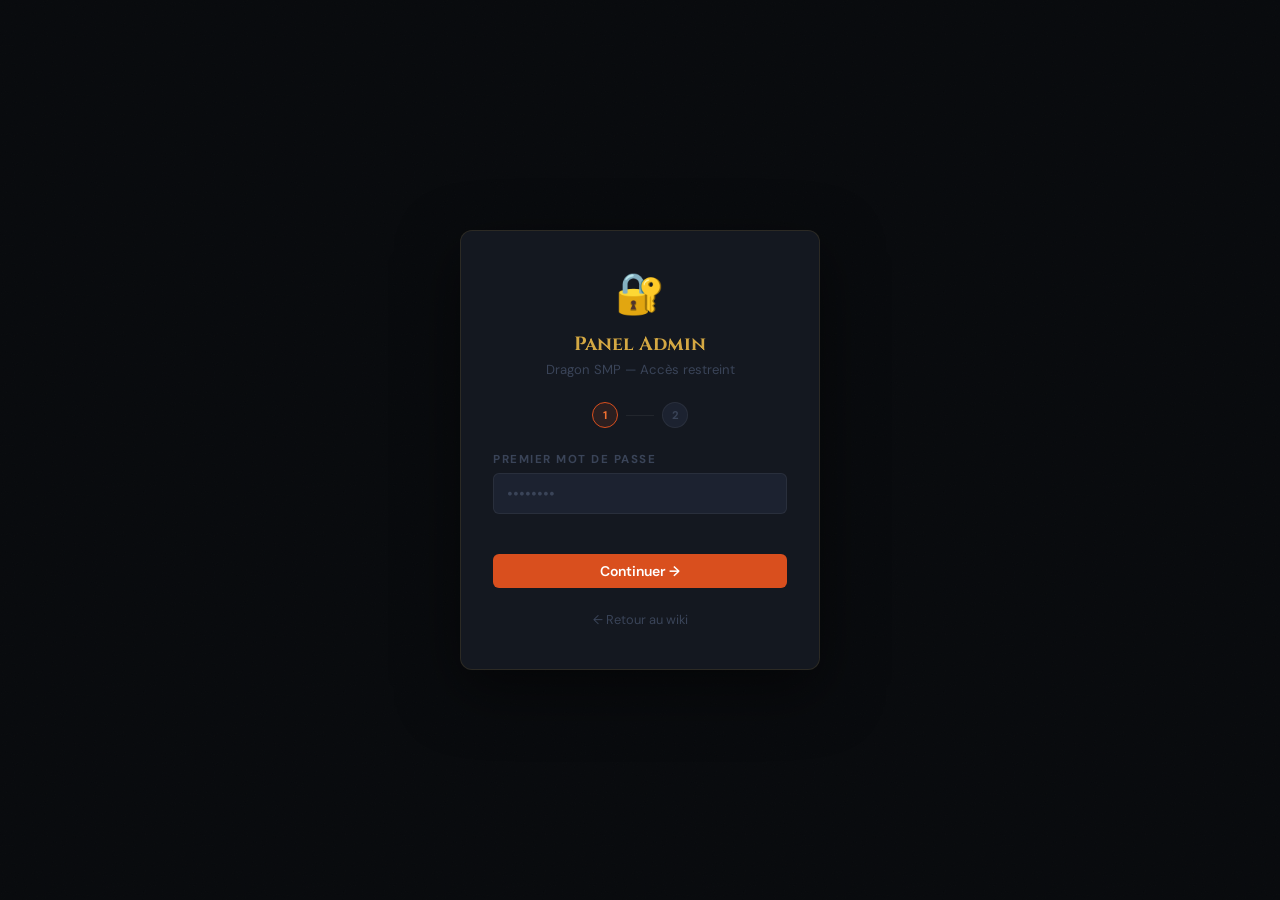
==== commit 199f2ae7: "Update admin.html" ====
--- a/admin.html
+++ b/admin.html
@@ -1,278 +1,544 @@
 <!DOCTYPE html>
 <html lang="fr">
 <head>
-  <meta charset="UTF-8">
-  <meta name="viewport" content="width=device-width, initial-scale=1.0, maximum-scale=1.0">
-  <title>Dragon SMP — Admin</title>
-  <meta name="theme-color" content="#0d0f12">
-  <link rel="icon" href="data:image/svg+xml,<svg xmlns='http://www.w3.org/2000/svg' viewBox='0 0 100 100'><text y='.9em' font-size='90'>⚙️</text></svg>">
-  <link rel="stylesheet" href="style.css">
+<meta charset="UTF-8">
+<meta name="viewport" content="width=device-width, initial-scale=1.0, viewport-fit=cover">
+<meta name="theme-color" content="#080a0d">
+<title>Dragon SMP — Admin</title>
+<link rel="icon" href="data:image/svg+xml,<svg xmlns='http://www.w3.org/2000/svg' viewBox='0 0 100 100'><text y='.9em' font-size='90'>⚙️</text></svg>">
+<link rel="preconnect" href="https://fonts.googleapis.com">
+<link href="https://fonts.googleapis.com/css2?family=Cinzel:wght@400;700;900&family=DM+Sans:wght@300;400;500;600&display=swap" rel="stylesheet">
+<style>
+/* ════════════════════════════════════════════════════
+   DRAGON SMP WIKI V3 — admin.html
+════════════════════════════════════════════════════ */
+:root{
+  --lava:#d94f1e;--ember:#f07030;--gold:#d4a843;--gold2:#9a7828;
+  --bg0:#080a0d;--bg1:#0e1118;--bg2:#141820;--bg3:#1c2230;--bg4:#242c3c;
+  --line:rgba(212,168,67,.12);--line2:rgba(255,255,255,.06);
+  --txt:#cdd5e0;--txt2:#7888a0;--txt3:#3a4458;
+  --ok:#2ecc71;--bad:#e74c3c;--warn:#e67e22;
+  --H:58px;--SW:210px;--R:8px;
+}
+*,*::before,*::after{margin:0;padding:0;box-sizing:border-box}
+html{-webkit-text-size-adjust:100%;text-size-adjust:100%}
+body{font-family:'DM Sans',sans-serif;background:var(--bg0);color:var(--txt);
+  min-height:100vh;overflow-x:hidden;-webkit-font-smoothing:antialiased}
+a{color:inherit;text-decoration:none}
+button,input,select,textarea{font-family:inherit;outline:none}
+
+body::before{content:'';position:fixed;inset:0;z-index:0;pointer-events:none;
+  background-image:url("data:image/svg+xml,%3Csvg viewBox='0 0 200 200' xmlns='http://www.w3.org/2000/svg'%3E%3Cfilter id='n'%3E%3CfeTurbulence type='fractalNoise' baseFrequency='0.9' numOctaves='4' stitchTiles='stitch'/%3E%3C/filter%3E%3Crect width='100%25' height='100%25' filter='url(%23n)' opacity='0.04'/%3E%3C/svg%3E");
+  background-size:200px;opacity:.5}
+
+/* ── LOGIN ── */
+.login-page{
+  min-height:100vh;display:flex;align-items:center;justify-content:center;
+  padding:1.5rem;position:relative;z-index:1;
+}
+.login-card{
+  background:var(--bg2);border:1px solid var(--line);
+  border-radius:12px;padding:2.25rem 2rem 2.5rem;
+  width:100%;max-width:360px;
+  box-shadow:0 20px 60px rgba(0,0,0,.5);
+}
+.login-icon{font-size:2.5rem;text-align:center;margin-bottom:.75rem}
+.login-title{font-family:'Cinzel',serif;font-size:1.2rem;color:var(--gold);
+  text-align:center;margin-bottom:.25rem}
+.login-sub{color:var(--txt3);font-size:.82rem;text-align:center;margin-bottom:1.5rem}
+
+.step-dots{display:flex;align-items:center;justify-content:center;gap:.5rem;margin-bottom:1.5rem}
+.sdot{
+  width:26px;height:26px;border-radius:50%;
+  display:flex;align-items:center;justify-content:center;
+  font-size:.7rem;font-weight:700;
+  border:1px solid var(--line2);color:var(--txt3);background:var(--bg3);
+  transition:all .25s;
+}
+.sdot.cur{border-color:var(--lava);color:var(--ember);background:rgba(217,79,30,.12)}
+.sdot.done{border-color:var(--ok);color:var(--ok);background:rgba(46,204,113,.08)}
+.sdot-line{flex:1;max-width:28px;height:1px;background:var(--line2)}
+
+.lstep{display:none}.lstep.on{display:block}
+.lerr{color:var(--bad);font-size:.8rem;min-height:1.1rem;margin-bottom:.5rem}
+
+/* ── FORMS ── */
+.fg{margin-bottom:.9rem}
+.fg label{display:block;font-size:.72rem;font-weight:700;text-transform:uppercase;
+  letter-spacing:1.5px;color:var(--txt3);margin-bottom:.35rem}
+.fg input,.fg select,.fg textarea{
+  width:100%;background:var(--bg3);border:1px solid var(--line2);
+  border-radius:6px;padding:.58rem .8rem;color:var(--txt);
+  font-size:16px;/* no zoom iOS */
+  transition:all .2s;-webkit-appearance:none;appearance:none;
+}
+.fg input:focus,.fg select:focus,.fg textarea:focus{
+  border-color:rgba(217,79,30,.6);
+  box-shadow:0 0 0 3px rgba(217,79,30,.08);
+  background:var(--bg4);
+}
+.fg input::placeholder,.fg textarea::placeholder{color:var(--txt3)}
+.fg textarea{resize:vertical;min-height:240px;font-family:'Courier New',monospace!important;
+  font-size:14px!important;line-height:1.55}
+.fg select option{background:var(--bg3)}
+.fg-2{display:grid;grid-template-columns:1fr 1fr;gap:.75rem}
+
+/* ── BUTTONS ── */
+.btn{display:inline-flex;align-items:center;gap:.4rem;
+  padding:.48rem 1rem;border:none;border-radius:6px;
+  font-size:.875rem;font-weight:600;cursor:pointer;
+  transition:all .2s;-webkit-tap-highlight-color:transparent}
+.btn-fire{background:var(--lava);color:#fff}
+.btn-fire:hover{background:#bf4118;transform:translateY(-1px);box-shadow:0 4px 16px rgba(217,79,30,.3)}
+.btn-ghost{background:transparent;color:var(--txt2);border:1px solid var(--line2)}
+.btn-ghost:hover{background:var(--bg3);color:var(--txt)}
+.btn-red{background:rgba(231,76,60,.1);color:var(--bad);border:1px solid rgba(231,76,60,.2)}
+.btn-red:hover{background:rgba(231,76,60,.2)}
+.btn-sm{padding:.3rem .75rem;font-size:.78rem}
+.btn-full{width:100%;justify-content:center}
+
+/* ── ADMIN LAYOUT ── */
+.adm-wrap{display:none;min-height:100vh;flex-direction:column;position:relative;z-index:1}
+.adm-wrap.on{display:flex}
+
+/* Header */
+.hdr{
+  position:fixed;top:0;left:0;right:0;z-index:900;
+  height:var(--H);background:rgba(8,10,13,.95);
+  backdrop-filter:blur(16px);-webkit-backdrop-filter:blur(16px);
+  border-bottom:1px solid var(--line);
+  display:flex;align-items:center;gap:.75rem;padding:0 1rem;
+}
+.hdr-logo{font-family:'Cinzel',serif;font-weight:900;font-size:1rem;
+  letter-spacing:2px;color:var(--gold);flex-shrink:0}
+.hdr-logo em{color:var(--lava);font-style:normal}
+.hdr-status{display:flex;align-items:center;gap:.35rem;
+  font-size:.78rem;font-weight:600;color:var(--ok);margin-left:auto}
+.hdr-status::before{content:'';width:7px;height:7px;border-radius:50%;
+  background:var(--ok);box-shadow:0 0 6px var(--ok)}
+
+/* Burger */
+.burger{display:none;flex-direction:column;gap:5px;
+  background:none;border:none;cursor:pointer;color:var(--txt);
+  padding:.4rem;flex-shrink:0;-webkit-tap-highlight-color:transparent}
+.burger span{display:block;width:20px;height:2px;background:currentColor;border-radius:2px;transition:all .3s}
+.burger.open span:nth-child(1){transform:translateY(7px) rotate(45deg)}
+.burger.open span:nth-child(2){opacity:0}
+.burger.open span:nth-child(3){transform:translateY(-7px) rotate(-45deg)}
+
+/* Body layout */
+.adm-body{display:flex;padding-top:var(--H);flex:1}
+
+/* Sidebar */
+.adm-sb{
+  width:var(--SW);min-width:var(--SW);flex-shrink:0;
+  background:var(--bg1);border-right:1px solid var(--line2);
+  padding:1rem 0;transition:transform .3s cubic-bezier(.4,0,.2,1);
+}
+.adm-nav{
+  display:flex;align-items:center;gap:.6rem;
+  padding:.62rem 1rem;cursor:pointer;color:var(--txt2);
+  font-size:.875rem;font-weight:500;
+  border-left:2px solid transparent;transition:all .15s;
+  -webkit-tap-highlight-color:transparent;
+}
+.adm-nav:hover{color:var(--txt);background:rgba(255,255,255,.03)}
+.adm-nav.on{color:var(--ember);background:rgba(217,79,30,.08);border-left-color:var(--lava)}
+.adm-nav-sep{height:1px;background:var(--line2);margin:.5rem 1rem}
+
+/* Main */
+.adm-main{flex:1;padding:2rem 2.5rem;overflow-y:auto;min-width:0}
+.adm-panel{display:none;animation:fadeUp .22s ease both}
+.adm-panel.on{display:block}
+@keyframes fadeUp{from{opacity:0;transform:translateY(6px)}to{opacity:1;transform:translateY(0)}}
+
+.adm-title{
+  font-family:'Cinzel',serif;font-size:1.25rem;color:var(--gold);
+  margin-bottom:1.5rem;padding-bottom:.9rem;border-bottom:1px solid var(--line2);
+}
+
+/* Overlay mobile */
+.overlay{display:none;position:fixed;inset:0;z-index:800;background:rgba(0,0,0,.75)}
+.overlay.on{display:block}
+
+/* Stats */
+.stat-row{display:grid;grid-template-columns:repeat(auto-fill,minmax(120px,1fr));gap:.75rem;margin-bottom:1.5rem}
+.stat-c{background:var(--bg2);border:1px solid var(--line2);border-radius:var(--R);padding:1rem}
+.stat-c .n{font-family:'Cinzel',serif;font-size:1.75rem;color:var(--lava)}
+.stat-c .l{font-size:.7rem;text-transform:uppercase;letter-spacing:1px;color:var(--txt3);margin-top:.2rem}
+
+/* Info box */
+.info-box{background:var(--bg2);border:1px solid var(--line2);border-radius:var(--R);padding:1.1rem 1.25rem;margin-bottom:1rem}
+.info-box p{color:var(--txt2);font-size:.875rem;line-height:1.7}
+.info-box .tag{font-size:.75rem;padding:.15rem .5rem;border-radius:20px;font-weight:700;
+  display:inline-block;margin-top:.5rem}
+.tag-ok{background:rgba(46,204,113,.1);color:var(--ok);border:1px solid rgba(46,204,113,.2)}
+.tag-warn{background:rgba(230,126,34,.1);color:var(--warn);border:1px solid rgba(230,126,34,.2)}
+
+/* List items */
+.list{display:flex;flex-direction:column;gap:.6rem}
+.li-row{
+  display:flex;align-items:center;justify-content:space-between;
+  background:var(--bg2);border:1px solid var(--line2);
+  border-radius:var(--R);padding:.8rem 1rem;gap:.75rem;
+  flex-wrap:wrap;
+}
+.li-left{display:flex;align-items:center;gap:.65rem;min-width:0}
+.li-icon{font-size:1.1rem;flex-shrink:0}
+.li-name{font-weight:600;font-size:.9rem;white-space:nowrap;overflow:hidden;text-overflow:ellipsis}
+.li-meta{font-size:.74rem;color:var(--txt3);margin-top:.1rem}
+.li-right{display:flex;gap:.4rem;flex-shrink:0}
+
+/* Éditeur Markdown */
+.ed-bar{
+  display:flex;flex-wrap:wrap;gap:.3rem;
+  padding:.5rem;background:var(--bg3);
+  border:1px solid var(--line2);border-bottom:none;
+  border-radius:6px 6px 0 0;
+}
+.ed-bar button{
+  background:var(--bg4);border:1px solid var(--line2);border-radius:4px;
+  color:var(--txt2);padding:.22rem .5rem;cursor:pointer;
+  font-size:.78rem;font-weight:700;transition:all .15s;
+  -webkit-tap-highlight-color:transparent;
+}
+.ed-bar button:hover{background:rgba(217,79,30,.1);color:var(--ember);border-color:var(--lava)}
+.ed-sep{width:1px;background:var(--line2);margin:2px}
+.ed-area{border-radius:0 0 6px 6px!important;border-top:none!important}
+
+/* Preview */
+.prev-label{font-size:.68rem;text-transform:uppercase;letter-spacing:2px;
+  color:var(--txt3);font-weight:700;margin:.9rem 0 .4rem}
+.prev-box{background:var(--bg2);border:1px solid var(--line2);
+  border-radius:var(--R);padding:1.25rem;min-height:100px}
+
+/* Maintenance toggle */
+.maint-row{
+  display:flex;align-items:center;justify-content:space-between;
+  flex-wrap:wrap;gap:.75rem;
+  background:var(--bg2);border:1px solid var(--line2);
+  border-radius:var(--R);padding:1.1rem 1.25rem;
+}
+.maint-info h4{font-weight:700;margin-bottom:.2rem}
+.maint-info p{font-size:.82rem;color:var(--txt3)}
+
+/* Danger zone */
+.danger-box{background:rgba(231,76,60,.04);border:1px solid rgba(231,76,60,.15);
+  border-radius:var(--R);padding:1.1rem 1.25rem}
+.danger-title{font-weight:700;color:var(--bad);margin-bottom:.9rem;font-size:.9rem}
+
+/* Toast */
+#toast{position:fixed;bottom:1.5rem;right:1.5rem;z-index:9999;
+  padding:.7rem 1.2rem;border-radius:var(--R);background:var(--bg3);
+  border:1px solid var(--line2);font-size:.85rem;font-weight:500;
+  box-shadow:0 8px 30px rgba(0,0,0,.4);
+  transform:translateY(60px);opacity:0;
+  transition:all .3s cubic-bezier(.34,1.56,.64,1);pointer-events:none}
+#toast.on{transform:translateY(0);opacity:1}
+#toast.ok{border-color:rgba(46,204,113,.4);color:var(--ok)}
+#toast.err{border-color:rgba(231,76,60,.4);color:var(--bad)}
+#toast.info{border-color:rgba(212,168,67,.4);color:var(--gold)}
+
+/* Wiki content styles (for preview) */
+.wc h2{font-family:'Cinzel',serif;font-size:1.1rem;color:var(--ember);margin:1.5rem 0 .6rem;padding-left:.75rem;border-left:3px solid var(--lava)}
+.wc h3{font-size:.9rem;font-weight:700;color:var(--txt);margin:1rem 0 .35rem}
+.wc p{color:var(--txt2);margin-bottom:.6rem;font-size:.875rem;line-height:1.75}
+.wc ul,.wc ol{padding-left:1.3rem;margin-bottom:.6rem}
+.wc li{color:var(--txt2);font-size:.875rem;margin-bottom:.25rem}
+.wc strong{color:var(--txt);font-weight:700}
+.wc em{color:var(--gold);font-style:italic}
+.wc code{background:var(--bg4);border:1px solid var(--line2);border-radius:4px;
+  padding:.1rem .35rem;font-family:'Courier New',monospace;font-size:.82rem;color:var(--ember)}
+.wc pre{background:var(--bg3);border:1px solid var(--line2);border-radius:var(--R);
+  padding:1rem;overflow-x:auto;margin:.75rem 0}
+.wc pre code{background:none;border:none;padding:0;font-size:.83rem;color:var(--txt2)}
+.wc blockquote{border-left:3px solid var(--gold2);background:rgba(212,168,67,.05);
+  padding:.75rem 1rem;border-radius:0 var(--R) var(--R) 0;margin:.75rem 0}
+.wc blockquote p{margin:0;font-style:italic}
+.wc hr{border:none;border-top:1px solid var(--line2);margin:1.25rem 0}
+.wc table{width:100%;border-collapse:collapse;font-size:.85rem;margin:.75rem 0}
+.wc th{padding:.45rem .75rem;background:var(--bg4);border:1px solid var(--line2);color:var(--ember);font-weight:700;text-align:left}
+.wc td{padding:.45rem .75rem;border:1px solid var(--line2);color:var(--txt2)}
+
+/* ── RESPONSIVE ── */
+@media(max-width:768px){
+  .burger{display:flex}
+  .adm-sb{
+    position:fixed;top:var(--H);left:0;bottom:0;z-index:850;
+    transform:translateX(-100%);box-shadow:4px 0 24px rgba(0,0,0,.5);
+    height:calc(100vh - var(--H));
+  }
+  .adm-sb.open{transform:translateX(0)}
+  .adm-main{padding:1.25rem 1rem 3rem}
+  .adm-title{font-size:1.1rem}
+  .fg-2{grid-template-columns:1fr}
+  .li-row{flex-direction:column;align-items:flex-start}
+  .li-right{width:100%}
+  .li-right .btn{flex:1;justify-content:center}
+  .stat-row{grid-template-columns:repeat(2,1fr)}
+}
+@media(min-width:769px){.burger{display:none!important}}
+
+::-webkit-scrollbar{width:5px;height:5px}
+::-webkit-scrollbar-track{background:transparent}
+::-webkit-scrollbar-thumb{background:rgba(217,79,30,.2);border-radius:3px}
+::-webkit-scrollbar-thumb:hover{background:rgba(217,79,30,.4)}
+</style>
 </head>
 <body>
 
-<!-- ═══════════════════════════════════════════════════════
-     LOGIN
-════════════════════════════════════════════════════════ -->
-<div class="login-wrap" id="login-wrap">
+<!-- ══════════ LOGIN ══════════ -->
+<div class="login-page" id="login-page">
   <div class="login-card">
-    <div class="l-icon">🔐</div>
-    <h2>Panel Admin</h2>
-    <p>Dragon SMP — Accès restreint</p>
-
-    <!-- Indicateur d'étapes -->
+    <div class="login-icon">🔐</div>
+    <h2 class="login-title">Panel Admin</h2>
+    <p class="login-sub">Dragon SMP — Accès restreint</p>
+
     <div class="step-dots">
-      <div class="sdot cur" id="sdot1">1</div>
+      <div class="sdot cur" id="sd1">1</div>
       <div class="sdot-line"></div>
-      <div class="sdot" id="sdot2">2</div>
+      <div class="sdot" id="sd2">2</div>
     </div>
 
     <!-- Étape 1 -->
-    <div class="lstep on" id="lstep1">
+    <div class="lstep on" id="ls1">
       <div class="fg">
         <label>Premier mot de passe</label>
-        <input type="password" id="lpw1" placeholder="••••••••"
-          onkeydown="if(event.key==='Enter')step1()">
-      </div>
-      <div id="lerr1" style="color:var(--danger);font-size:.82rem;min-height:1.2rem;margin-bottom:.5rem"></div>
-      <button class="btn btn-primary" style="width:100%" onclick="step1()">Continuer →</button>
+        <input type="password" id="pw1" placeholder="••••••••"
+          onkeydown="if(event.key==='Enter')s1()">
+      </div>
+      <div class="lerr" id="e1"></div>
+      <button class="btn btn-fire btn-full" onclick="s1()">Continuer →</button>
     </div>
 
     <!-- Étape 2 -->
-    <div class="lstep" id="lstep2">
+    <div class="lstep" id="ls2">
       <div class="fg">
         <label>Deuxième mot de passe</label>
-        <input type="password" id="lpw2" placeholder="••••••••"
-          onkeydown="if(event.key==='Enter')step2()">
-      </div>
-      <div id="lerr2" style="color:var(--danger);font-size:.82rem;min-height:1.2rem;margin-bottom:.5rem"></div>
-      <button class="btn btn-primary" style="width:100%" onclick="step2()">Se connecter</button>
-      <button class="btn btn-ghost btn-sm" style="width:100%;margin-top:.5rem" onclick="resetLogin()">← Retour</button>
+        <input type="password" id="pw2" placeholder="••••••••"
+          onkeydown="if(event.key==='Enter')s2()">
+      </div>
+      <div class="lerr" id="e2"></div>
+      <button class="btn btn-fire btn-full" onclick="s2()">Se connecter</button>
+      <button class="btn btn-ghost btn-full" style="margin-top:.4rem" onclick="resetLogin()">← Retour</button>
     </div>
 
-    <div style="margin-top:1rem;text-align:center">
-      <a href="index.html" style="color:var(--text3);font-size:.82rem">← Retour au wiki</a>
+    <div style="margin-top:1.25rem;text-align:center">
+      <a href="index.html" style="color:var(--txt3);font-size:.8rem">← Retour au wiki</a>
     </div>
   </div>
 </div>
 
-<!-- ═══════════════════════════════════════════════════════
-     ADMIN PANEL
-════════════════════════════════════════════════════════ -->
-<div id="adm-wrap" style="display:none">
-
-  <!-- Header admin -->
-  <header class="header">
-    <button class="hamburger" id="hamburger" aria-label="Menu">
-      <span></span><span></span><span></span>
-    </button>
-    <a class="header-logo" href="index.html">
-      <span class="logo-dragon">Dragon</span><span class="logo-sep">|</span>Admin
-    </a>
-    <div style="margin-left:auto;display:flex;align-items:center;gap:.75rem">
-      <span style="color:var(--success);font-size:.8rem;font-weight:600">● Connecté</span>
+<!-- ══════════ ADMIN PANEL ══════════ -->
+<div class="adm-wrap" id="adm-wrap">
+
+  <header class="hdr">
+    <button class="burger" id="burger"><span></span><span></span><span></span></button>
+    <div class="hdr-logo">🐉 Dragon<em>SMP</em> <span style="color:var(--txt3);font-weight:400;font-size:.85rem;margin-left:.25rem">/ Admin</span></div>
+    <div style="display:flex;align-items:center;gap:.6rem;margin-left:auto">
+      <span class="hdr-status">Connecté</span>
       <button class="btn btn-ghost btn-sm" onclick="logout()">Déconnexion</button>
       <a href="index.html" class="btn btn-ghost btn-sm">← Wiki</a>
     </div>
   </header>
 
-  <div class="sidebar-overlay" id="mob-overlay"></div>
-
-  <div class="adm-layout">
-
-    <!-- Sidebar admin -->
-    <aside class="adm-sidebar" id="adm-sidebar">
-      <div class="adm-nav on" onclick="showPanel('dashboard',this)">📊 Dashboard</div>
-      <div class="adm-nav" onclick="showPanel('categories',this)">📁 Catégories</div>
-      <div class="adm-nav" onclick="showPanel('pages',this)">📄 Pages</div>
-      <div class="adm-nav" onclick="showPanel('editor',this)" id="adm-nav-editor">✏️ Éditeur</div>
-      <div class="adm-nav" onclick="showPanel('settings',this)">⚙️ Paramètres</div>
+  <div class="overlay" id="overlay"></div>
+
+  <div class="adm-body">
+    <!-- Sidebar -->
+    <aside class="adm-sb" id="adm-sb">
+      <div class="adm-nav on" data-panel="dashboard" onclick="showP('dashboard',this)">📊 Dashboard</div>
+      <div class="adm-nav" data-panel="categories" onclick="showP('categories',this)">📁 Catégories</div>
+      <div class="adm-nav" data-panel="pages" onclick="showP('pages',this)">📄 Pages</div>
+      <div class="adm-nav" data-panel="editor" onclick="showP('editor',this)" id="nav-editor">✏️ Éditeur</div>
+      <div class="adm-nav-sep"></div>
+      <div class="adm-nav" data-panel="settings" onclick="showP('settings',this)">⚙️ Paramètres</div>
     </aside>
 
     <main class="adm-main">
 
       <!-- ── DASHBOARD ── -->
-      <div class="adm-panel on" id="panel-dashboard">
+      <div class="adm-panel on" id="p-dashboard">
         <h2 class="adm-title">📊 Dashboard</h2>
-        <div class="stat-grid" id="adm-stats"></div>
-        <div style="background:var(--bg3);border:1px solid var(--border2);border-radius:var(--r);padding:1.25rem;margin-top:1rem">
-          <p style="color:var(--text2);font-size:.88rem;line-height:1.7">
-            Bienvenue dans le panel admin du <strong style="color:var(--accent2)">Dragon SMP Wiki</strong>.<br>
-            Crée des catégories, puis des pages dans ces catégories.<br>
-            Les données sont sauvegardées automatiquement.
-          </p>
-          <div id="db-status" style="margin-top:.75rem;font-size:.8rem;color:var(--text3)"></div>
-        </div>
-
-        <!-- Maintenance rapide -->
-        <div style="margin-top:1.5rem;background:var(--bg3);border:1px solid var(--border2);border-radius:var(--r);padding:1.25rem">
-          <div style="display:flex;align-items:center;justify-content:space-between;flex-wrap:wrap;gap:.75rem">
-            <div>
-              <div style="font-weight:700;margin-bottom:.25rem">🔧 Mode Maintenance</div>
-              <div style="font-size:.82rem;color:var(--text3)" id="maint-status-text">Chargement...</div>
-            </div>
-            <button class="btn" id="maint-btn" onclick="toggleMaintenance()">...</button>
-          </div>
+        <div class="stat-row" id="stats"></div>
+
+        <div class="maint-row" style="margin-bottom:1rem">
+          <div class="maint-info">
+            <h4 id="maint-title">🔧 Mode Maintenance</h4>
+            <p id="maint-desc">Chargement...</p>
+          </div>
+          <button class="btn" id="maint-btn" onclick="toggleMaint()">...</button>
+        </div>
+
+        <div class="info-box">
+          <p>Bienvenue dans le panel admin du <strong style="color:var(--ember)">Dragon SMP Wiki</strong>.<br>
+          Crée d'abord tes <strong>catégories</strong>, puis ajoute des <strong>pages</strong> dans chacune.</p>
+          <span class="tag" id="db-tag">Chargement...</span>
         </div>
       </div>
 
       <!-- ── CATÉGORIES ── -->
-      <div class="adm-panel" id="panel-categories">
+      <div class="adm-panel" id="p-categories">
         <h2 class="adm-title">📁 Catégories</h2>
-        <div style="display:flex;gap:.75rem;margin-bottom:1.5rem;flex-wrap:wrap">
-          <button class="btn btn-primary" onclick="showPanel('cat-new',document.getElementById('adm-nav-editor'))">➕ Nouvelle catégorie</button>
-        </div>
-        <div class="cat-list" id="adm-cat-list"></div>
-      </div>
-
-      <!-- ── NOUVELLE CATÉGORIE ── -->
-      <div class="adm-panel" id="panel-cat-new">
-        <h2 class="adm-title" id="cat-editor-title">➕ Nouvelle catégorie</h2>
+        <div style="margin-bottom:1.25rem">
+          <button class="btn btn-fire" onclick="newCat()">➕ Nouvelle catégorie</button>
+        </div>
+        <div class="list" id="cat-list"></div>
+      </div>
+
+      <!-- ── ÉDITEUR CATÉGORIE ── -->
+      <div class="adm-panel" id="p-cat-editor">
+        <h2 class="adm-title" id="cat-ed-title">➕ Nouvelle catégorie</h2>
         <input type="hidden" id="cat-edit-id">
-        <div style="max-width:400px">
-          <div class="fg-row">
+        <div style="max-width:420px">
+          <div class="fg-2">
             <div class="fg">
               <label>Nom *</label>
               <input type="text" id="cat-name" placeholder="Ex: Guides">
             </div>
             <div class="fg">
               <label>Icône (emoji)</label>
-              <input type="text" id="cat-icon" placeholder="Ex: 📚" maxlength="4">
+              <input type="text" id="cat-icon" placeholder="📚" maxlength="4">
             </div>
           </div>
-          <div style="display:flex;gap:.75rem;margin-top:1rem;flex-wrap:wrap">
-            <button class="btn btn-primary" onclick="saveCat()">💾 Sauvegarder</button>
-            <button class="btn btn-ghost" onclick="resetCatEditor()">✕ Annuler</button>
+          <div style="display:flex;gap:.6rem;flex-wrap:wrap;margin-top:.25rem">
+            <button class="btn btn-fire" onclick="saveCat()">💾 Sauvegarder</button>
+            <button class="btn btn-ghost" onclick="showP('categories',document.querySelector('[data-panel=categories]'))">✕ Annuler</button>
           </div>
         </div>
       </div>
 
       <!-- ── PAGES ── -->
-      <div class="adm-panel" id="panel-pages">
+      <div class="adm-panel" id="p-pages">
         <h2 class="adm-title">📄 Pages du wiki</h2>
-        <div style="display:flex;gap:.75rem;margin-bottom:1.5rem;flex-wrap:wrap">
-          <button class="btn btn-primary" onclick="newPage()">➕ Nouvelle page</button>
-        </div>
-        <div class="pages-list" id="adm-pages-list"></div>
-      </div>
-
-      <!-- ── ÉDITEUR ── -->
-      <div class="adm-panel" id="panel-editor">
-        <h2 class="adm-title" id="editor-title">✏️ Éditeur de page</h2>
+        <div style="margin-bottom:1.25rem">
+          <button class="btn btn-fire" onclick="newPage()">➕ Nouvelle page</button>
+        </div>
+        <div class="list" id="pages-list"></div>
+      </div>
+
+      <!-- ── ÉDITEUR PAGE ── -->
+      <div class="adm-panel" id="p-editor">
+        <h2 class="adm-title" id="ed-title">✏️ Éditeur</h2>
         <input type="hidden" id="edit-id">
 
-        <div class="fg-row">
+        <div class="fg-2">
           <div class="fg">
             <label>Titre *</label>
             <input type="text" id="pg-title" placeholder="Ex: Économie">
           </div>
           <div class="fg">
             <label>Icône</label>
-            <input type="text" id="pg-icon" placeholder="Ex: 💰" maxlength="4">
-          </div>
-        </div>
-
-        <div class="fg-row">
+            <input type="text" id="pg-icon" placeholder="💰" maxlength="4">
+          </div>
+        </div>
+        <div class="fg-2">
           <div class="fg">
             <label>Catégorie *</label>
             <select id="pg-cat"></select>
           </div>
           <div class="fg">
-            <label>Description</label>
-            <input type="text" id="pg-desc" placeholder="Description courte...">
-          </div>
-        </div>
-
-        <!-- Toolbar -->
+            <label>Description courte</label>
+            <input type="text" id="pg-desc" placeholder="Résumé en une ligne...">
+          </div>
+        </div>
+
         <div class="fg">
-          <label>Contenu (Markdown)</label>
+          <label>Contenu Markdown</label>
+          <!-- Toolbar -->
           <div class="ed-bar">
             <button onclick="ins('## ','')">H2</button>
             <button onclick="ins('### ','')">H3</button>
             <div class="ed-sep"></div>
             <button onclick="ins('**','**')"><b>G</b></button>
             <button onclick="ins('*','*')"><i>I</i></button>
-            <button onclick="ins('`','`')">Code</button>
+            <button onclick="ins('`','`')">code</button>
             <div class="ed-sep"></div>
-            <button onclick="ins('- ','')">• Liste</button>
-            <button onclick="ins('1. ','')">1. Liste</button>
-            <button onclick="ins('> ','')">❝</button>
+            <button onclick="ins('- ','')">• liste</button>
+            <button onclick="ins('1. ','')">1. liste</button>
+            <button onclick="ins('> ','')">❝ citation</button>
             <div class="ed-sep"></div>
-            <button onclick="ins('\n---\n','')">—</button>
-            <button onclick="insLink()">🔗 Lien</button>
-            <button onclick="insImg()">🖼 Image</button>
-            <button onclick="ins('\n```\n','\n```')">Bloc code</button>
-          </div>
-          <textarea class="ed-textarea" id="pg-content" placeholder="Contenu en Markdown..."></textarea>
-        </div>
-
-        <!-- Prévisualisation -->
-        <div class="preview-label">👁 Prévisualisation</div>
-        <div class="preview-box wiki-body" id="preview-box">
-          <span style="color:var(--text3);font-size:.85rem">Commence à écrire pour voir la prévisualisation...</span>
-        </div>
-
-        <div style="display:flex;gap:.75rem;margin-top:1.5rem;flex-wrap:wrap">
-          <button class="btn btn-primary" onclick="savePage()">💾 Sauvegarder</button>
-          <button class="btn btn-ghost" onclick="doPreview()">👁 Actualiser</button>
-          <button class="btn btn-ghost" onclick="resetEditor()">✕ Annuler</button>
+            <button onclick="ins('\n---\n','')">— sépar.</button>
+            <button onclick="ins('\n```\n','\n```')">bloc code</button>
+            <div class="ed-sep"></div>
+            <button onclick="insLink()">🔗 lien</button>
+            <button onclick="insImg()">🖼 image</button>
+          </div>
+          <textarea class="ed-area fg" id="pg-content"
+            placeholder="Écris ton contenu en Markdown...&#10;&#10;## Titre de section&#10;&#10;Du texte, **gras**, *italique*, `code`..."></textarea>
+        </div>
+
+        <div class="prev-label">👁 Prévisualisation en direct</div>
+        <div class="prev-box wc" id="prev">
+          <span style="color:var(--txt3);font-size:.82rem">Commence à écrire…</span>
+        </div>
+
+        <div style="display:flex;gap:.6rem;flex-wrap:wrap;margin-top:1.25rem">
+          <button class="btn btn-fire" onclick="savePage()">💾 Sauvegarder</button>
+          <button class="btn btn-ghost" onclick="showP('pages',document.querySelector('[data-panel=pages]'))">✕ Annuler</button>
         </div>
       </div>
 
       <!-- ── PARAMÈTRES ── -->
-      <div class="adm-panel" id="panel-settings">
+      <div class="adm-panel" id="p-settings">
         <h2 class="adm-title">⚙️ Paramètres</h2>
 
-        <!-- JSONbin config -->
-        <div style="background:var(--bg3);border:1px solid var(--border2);border-radius:var(--r);padding:1.25rem;margin-bottom:1.5rem">
-          <div style="font-weight:700;margin-bottom:.25rem;color:var(--gold)">☁️ Base de données (JSONbin.io)</div>
-          <p style="color:var(--text3);font-size:.82rem;margin-bottom:1rem;line-height:1.6">
-            Crée un compte sur <a href="https://jsonbin.io" target="_blank" style="color:var(--accent2)">jsonbin.io</a>, 
-            crée un bin vide (<code>{}</code>), puis entre ton ID de bin et ta clé API ici.
-            Les données seront sauvegardées dans le cloud et survivront aux mises à jour du code.
-          </p>
-          <div class="fg-row">
+        <!-- JSONbin -->
+        <div class="info-box" style="margin-bottom:1.25rem">
+          <p><strong style="color:var(--gold)">☁️ Base de données — JSONbin.io</strong><br>
+          1. Crée un compte sur <a href="https://jsonbin.io" target="_blank" style="color:var(--ember)">jsonbin.io</a><br>
+          2. Crée un bin avec le JSON de départ<br>
+          3. Entre ton <strong>Bin ID</strong> et ta <strong>Master Key API</strong> ci-dessous<br>
+          Les données survivront à toutes les mises à jour du code.</p>
+        </div>
+        <div class="fg-2" style="max-width:580px">
+          <div class="fg">
+            <label>Bin ID</label>
+            <input type="text" id="set-bin" placeholder="69a5edf2...">
+          </div>
+          <div class="fg">
+            <label>Master Key API</label>
+            <input type="password" id="set-key" placeholder="$2a$10$...">
+          </div>
+        </div>
+        <button class="btn btn-fire btn-sm" onclick="saveDB()" style="margin-bottom:1.5rem">
+          💾 Enregistrer la config
+        </button>
+
+        <!-- MC -->
+        <div class="info-box" style="margin-bottom:1.25rem">
+          <p><strong style="color:var(--gold)">⚔️ Serveur Minecraft</strong></p>
+        </div>
+        <div style="max-width:580px">
+          <div class="fg-2">
             <div class="fg">
-              <label>ID du Bin</label>
-              <input type="text" id="set-bin-id" placeholder="Ex: 64f3b2...">
-            </div>
-            <div class="fg">
-              <label>Clé API Master</label>
-              <input type="password" id="set-api-key" placeholder="$2a$10$...">
-            </div>
-          </div>
-          <button class="btn btn-primary btn-sm" onclick="saveDbConfig()">💾 Sauvegarder la config DB</button>
-        </div>
-
-        <!-- MC settings -->
-        <div style="background:var(--bg3);border:1px solid var(--border2);border-radius:var(--r);padding:1.25rem;margin-bottom:1.5rem">
-          <div style="font-weight:700;margin-bottom:1rem">⚔️ Serveur Minecraft</div>
-          <div class="fg-row">
-            <div class="fg">
-              <label>IP interne (pour le ping)</label>
-              <input type="text" id="set-mc-host" placeholder="163.5.141.232">
+              <label>IP de ping (interne)</label>
+              <input type="text" id="set-host" placeholder="163.5.141.232">
             </div>
             <div class="fg">
               <label>Port</label>
-              <input type="number" id="set-mc-port" placeholder="25816">
+              <input type="number" id="set-port" placeholder="25816">
             </div>
           </div>
           <div class="fg">
             <label>IP affichée aux joueurs</label>
-            <input type="text" id="set-mc-display" placeholder="connect.axohosts.fr:25883">
+            <input type="text" id="set-ip" placeholder="connect.axohosts.fr:25883">
           </div>
           <div class="fg">
             <label>Message de maintenance</label>
-            <input type="text" id="set-maint-msg" placeholder="Le serveur est en maintenance...">
-          </div>
-          <button class="btn btn-primary btn-sm" onclick="saveMCSettings()">💾 Sauvegarder</button>
-        </div>
-
-        <!-- Danger zone -->
-        <div style="background:rgba(231,76,60,0.05);border:1px solid rgba(231,76,60,0.2);border-radius:var(--r);padding:1.25rem">
-          <div style="font-weight:700;color:var(--danger);margin-bottom:1rem">⚠️ Zone dangereuse</div>
-          <div style="display:flex;gap:.75rem;flex-wrap:wrap">
-            <button class="btn btn-ghost btn-sm" onclick="exportData()">📤 Exporter JSON</button>
-            <button class="btn btn-red btn-sm" onclick="confirmReset()">🗑 Réinitialiser</button>
+            <input type="text" id="set-maint" placeholder="Le serveur est en maintenance...">
+          </div>
+          <button class="btn btn-fire btn-sm" onclick="saveMC()" style="margin-bottom:1.5rem">
+            💾 Enregistrer
+          </button>
+        </div>
+
+        <!-- Danger -->
+        <div class="danger-box">
+          <p class="danger-title">⚠️ Zone dangereuse</p>
+          <div style="display:flex;gap:.6rem;flex-wrap:wrap">
+            <button class="btn btn-ghost btn-sm" onclick="exportJSON()">📤 Exporter JSON</button>
+            <button class="btn btn-red btn-sm" onclick="confirmReset()">🗑 Réinitialiser le wiki</button>
           </div>
         </div>
       </div>
@@ -283,387 +549,450 @@
 
 <div id="toast"></div>
 
-<script src="db.js"></script>
-<script src="app.js"></script>
 <script>
-/* ================================================================
-   ADMIN SCRIPT
-   ================================================================ */
-
-// ── Hashes des mots de passe ──────────────────────────────────────────────────
-const HASH_1 = '14a4112514a4112514a4112514a41125'; // MDP 1
-const HASH_2 = '2d2438242d2438242d2438242d243824'; // MDP 2
-
-function simpleHash(str) {
-  let h = 0;
-  for (let i = 0; i < str.length; i++) h = ((h << 5) - h + str.charCodeAt(i)) | 0;
+'use strict';
+
+/* ── Hash MDP ──────────────────────────────────────────────────
+   MDP 1 : Nzoanfioz'laownb(3((_?
+   MDP 2 : Iakbk igi,onNl!3(("783!!l02(_!{$[®
+   ──────────────────────────────────────────────────────────── */
+const H1 = '14a4112514a4112514a4112514a41125';
+const H2 = '2d2438242d2438242d2438242d243824';
+
+function sh(s){
+  let h=0;
+  for(let i=0;i<s.length;i++) h=((h<<5)-h+s.charCodeAt(i))|0;
   return Math.abs(h).toString(16).padStart(8,'0').repeat(4);
 }
 
-// ── Login ─────────────────────────────────────────────────────────────────────
-function showErr(id, msg) {
-  const el = document.getElementById(id);
-  el.textContent = '❌ ' + msg;
-  setTimeout(() => el.textContent = '', 3000);
-}
-
-function step1() {
-  const pw = document.getElementById('lpw1').value;
-  if (simpleHash(pw) === HASH_1) {
-    document.getElementById('lstep1').classList.remove('on');
-    document.getElementById('lstep2').classList.add('on');
-    document.getElementById('sdot1').className = 'sdot done';
-    document.getElementById('sdot2').className = 'sdot cur';
-    setTimeout(() => document.getElementById('lpw2').focus(), 50);
-  } else {
-    showErr('lerr1','Mot de passe incorrect');
-    document.getElementById('lpw1').value = '';
+/* ── Données ──────────────────────────────────────────────────── */
+const DEFAULTS={
+  categories:[
+    {id:'general',name:'Général',icon:'📖',order:0},
+    {id:'guides', name:'Guides', icon:'📚',order:1},
+    {id:'serveur',name:'Serveur',icon:'⚔️', order:2}
+  ],
+  pages:[
+    {id:'accueil',catId:'general',title:'Accueil',icon:'🏠',order:0,
+     desc:'Bienvenue sur le Wiki officiel du Dragon SMP',
+     content:`## Bienvenue sur le Dragon SMP\n\nLe **Dragon SMP** est un serveur Minecraft Survie communautaire francophone.\n\n### Se connecter\n\n**IP :** \`connect.axohosts.fr:25883\`\n**Version :** Java 1.21+\n\n1. Lance Minecraft → Multijoueur\n2. Ajouter un serveur\n3. Entre l'IP et connecte-toi !\n\n> Rejoins notre **Discord** pour ne rien rater des events 🐉`},
+    {id:'reglement',catId:'general',title:'Règlement',icon:'📋',order:1,
+     desc:'Les règles à respecter',
+     content:`## Règlement\n\n**1. Respect mutuel** — Aucune insulte ni harcèlement.\n\n**2. Anti-triche** — Hacks et exploits interdits.\n\n**3. Anti-grief** — Ne détruis pas les constructions des autres.\n\n**4. PvP fair-play** — Avec accord mutuel uniquement.\n\n**5. Respect du staff** — Les décisions sont finales.`},
+    {id:'commandes',catId:'guides',title:'Commandes',icon:'⌨️',order:0,
+     desc:'Toutes les commandes disponibles',
+     content:`## Commandes utiles\n\n### Téléportation\n\`/spawn\` — Retour au spawn\n\`/home\` — Retour chez toi\n\`/sethome\` — Définit ton home\n\`/tpa [joueur]\` — Demande de TP\n\n### Économie\n\`/money\` — Voir ton solde\n\`/pay [joueur] [montant]\` — Payer`}
+  ],
+  settings:{maintenance:false,maintMsg:'Le serveur est en maintenance.',
+    mcHost:'163.5.141.232',mcPort:25816,mcIp:'connect.axohosts.fr:25883'}
+};
+
+let DATA = null;
+
+async function loadData(){
+  const binId = localStorage.getItem('dsmp_bin_id');
+  const apiKey = localStorage.getItem('dsmp_api_key');
+  if(binId && apiKey){
+    try{
+      const r = await fetch(`https://api.jsonbin.io/v3/b/${binId}/latest`,
+        {headers:{'X-Master-Key':apiKey}});
+      if(r.ok){ DATA=(await r.json()).record;
+        localStorage.setItem('dsmp_cache',JSON.stringify(DATA));return; }
+    }catch{}
   }
-}
-
-function step2() {
-  const pw = document.getElementById('lpw2').value;
-  if (simpleHash(pw) === HASH_2) {
-    document.getElementById('sdot2').className = 'sdot done';
-    document.getElementById('login-wrap').style.display = 'none';
-    document.getElementById('adm-wrap').style.display = 'block';
+  const c=localStorage.getItem('dsmp_cache');
+  if(c){try{DATA=JSON.parse(c);return}catch{}}
+  DATA=JSON.parse(JSON.stringify(DEFAULTS));
+}
+
+async function saveData(){
+  if(!DATA)return;
+  localStorage.setItem('dsmp_cache',JSON.stringify(DATA));
+  const binId=localStorage.getItem('dsmp_bin_id');
+  const apiKey=localStorage.getItem('dsmp_api_key');
+  if(binId&&apiKey){
+    try{await fetch(`https://api.jsonbin.io/v3/b/${binId}`,{
+      method:'PUT',
+      headers:{'Content-Type':'application/json','X-Master-Key':apiKey},
+      body:JSON.stringify(DATA)
+    })}catch{}
+  }
+}
+
+/* ── Login ────────────────────────────────────────────────────── */
+function serr(id,msg){
+  const el=document.getElementById(id);
+  el.textContent='❌ '+msg;
+  setTimeout(()=>el.textContent='',3000);
+}
+function s1(){
+  if(sh(document.getElementById('pw1').value)===H1){
+    document.getElementById('ls1').classList.remove('on');
+    document.getElementById('ls2').classList.add('on');
+    document.getElementById('sd1').className='sdot done';
+    document.getElementById('sd2').className='sdot cur';
+    setTimeout(()=>document.getElementById('pw2').focus(),50);
+  }else{serr('e1','Mot de passe incorrect');document.getElementById('pw1').value=''}
+}
+function s2(){
+  if(sh(document.getElementById('pw2').value)===H2){
+    document.getElementById('sd2').className='sdot done';
+    document.getElementById('login-page').style.display='none';
+    document.getElementById('adm-wrap').classList.add('on');
     initAdmin();
-  } else {
-    showErr('lerr2','Mot de passe incorrect');
-    document.getElementById('lpw2').value = '';
-  }
-}
-
-function resetLogin() {
-  document.getElementById('lstep1').classList.add('on');
-  document.getElementById('lstep2').classList.remove('on');
-  document.getElementById('sdot1').className = 'sdot cur';
-  document.getElementById('sdot2').className = 'sdot';
-  document.getElementById('lpw1').value = '';
-  document.getElementById('lpw2').value = '';
-}
-
-function logout() {
+  }else{serr('e2','Mot de passe incorrect');document.getElementById('pw2').value=''}
+}
+function resetLogin(){
+  document.getElementById('ls1').classList.add('on');
+  document.getElementById('ls2').classList.remove('on');
+  document.getElementById('sd1').className='sdot cur';
+  document.getElementById('sd2').className='sdot';
+  document.getElementById('pw1').value='';
+  document.getElementById('pw2').value='';
+}
+function logout(){
   resetLogin();
-  document.getElementById('login-wrap').style.display = 'flex';
-  document.getElementById('adm-wrap').style.display = 'none';
-}
-
-// ── Init admin ────────────────────────────────────────────────────────────────
-async function initAdmin() {
-  // Charge les données (déjà fait par app.js, mais on recharge au cas où)
-  if (!_data) _data = await DB.load();
-  setupHamburger();
+  document.getElementById('login-page').style.display='flex';
+  document.getElementById('adm-wrap').classList.remove('on');
+}
+
+/* ── Init ─────────────────────────────────────────────────────── */
+async function initAdmin(){
+  await loadData();
+  setupBurger();
   renderStats();
-  renderCatList();
-  renderPagesList();
+  renderCats();
+  renderPages();
   fillCatSelect();
   loadSettings();
   updateMaintUI();
 }
 
-// ── Navigation admin ──────────────────────────────────────────────────────────
-function showPanel(id, el) {
-  document.querySelectorAll('.adm-panel').forEach(p => p.classList.remove('on'));
-  document.querySelectorAll('.adm-nav').forEach(n => n.classList.remove('on'));
-  document.getElementById('panel-' + id)?.classList.add('on');
-  if (el) el.classList.add('on');
-  closeMobileMenu();
-}
-
-// ── Dashboard ─────────────────────────────────────────────────────────────────
-function renderStats() {
-  const el = document.getElementById('adm-stats');
-  if (!el || !_data) return;
-  el.innerHTML = `
-    <div class="stat-c"><div class="n">${_data.pages.length}</div><div class="l">Pages</div></div>
-    <div class="stat-c"><div class="n">${_data.categories.length}</div><div class="l">Catégories</div></div>
-    <div class="stat-c"><div class="n">${_data.pages.reduce((a,p)=>a+(p.content||'').split('\n').length,0)}</div><div class="l">Lignes</div></div>`;
-
-  const dbEl = document.getElementById('db-status');
-  if (dbEl) {
-    dbEl.textContent = DB.isConfigured()
-      ? '✅ Base de données cloud configurée (JSONbin)'
-      : '⚠️ Données en localStorage uniquement — configure JSONbin dans Paramètres pour la persistance cloud';
-    dbEl.style.color = DB.isConfigured() ? 'var(--success)' : '#f39c12';
+/* ── Navigation ───────────────────────────────────────────────── */
+function showP(id,el){
+  document.querySelectorAll('.adm-panel').forEach(p=>p.classList.remove('on'));
+  document.querySelectorAll('.adm-nav').forEach(n=>n.classList.remove('on'));
+  document.getElementById('p-'+id)?.classList.add('on');
+  if(el) el.classList.add('on');
+  closeSB();
+}
+
+/* ── Burger ───────────────────────────────────────────────────── */
+function setupBurger(){
+  document.getElementById('burger')?.addEventListener('click',toggleSB);
+  document.getElementById('overlay')?.addEventListener('click',closeSB);
+}
+function toggleSB(){
+  document.getElementById('adm-sb')?.classList.toggle('open');
+  document.getElementById('burger')?.classList.toggle('open');
+  document.getElementById('overlay')?.classList.toggle('on');
+}
+function closeSB(){
+  document.getElementById('adm-sb')?.classList.remove('open');
+  document.getElementById('burger')?.classList.remove('open');
+  document.getElementById('overlay')?.classList.remove('on');
+}
+
+/* ── Dashboard ────────────────────────────────────────────────── */
+function renderStats(){
+  const el=document.getElementById('stats');
+  if(!el||!DATA)return;
+  const lines=DATA.pages.reduce((a,p)=>a+(p.content||'').split('\n').length,0);
+  el.innerHTML=`
+    <div class="stat-c"><div class="n">${DATA.pages.length}</div><div class="l">Pages</div></div>
+    <div class="stat-c"><div class="n">${DATA.categories.length}</div><div class="l">Catégories</div></div>
+    <div class="stat-c"><div class="n">${lines}</div><div class="l">Lignes</div></div>`;
+
+  const tag=document.getElementById('db-tag');
+  const binId=localStorage.getItem('dsmp_bin_id');
+  if(tag){
+    if(binId){tag.className='tag tag-ok';tag.textContent='✅ JSONbin configuré — données cloud'}
+    else{tag.className='tag tag-warn';tag.textContent='⚠️ localStorage uniquement — configure JSONbin dans Paramètres'}
   }
 }
 
-function updateMaintUI() {
-  if (!_data) return;
-  const on = _data.settings.maintenance;
-  const txt = document.getElementById('maint-status-text');
-  const btn = document.getElementById('maint-btn');
-  if (txt) txt.textContent = on ? '🔧 Maintenance activée — le site affiche "En maintenance"' : '✅ Serveur accessible normalement';
-  if (btn) {
-    btn.textContent = on ? '✅ Désactiver la maintenance' : '🔧 Activer la maintenance';
-    btn.className = `btn ${on ? 'btn-ghost' : 'btn-primary'}`;
-  }
-}
-
-async function toggleMaintenance() {
-  if (!_data) return;
-  _data.settings.maintenance = !_data.settings.maintenance;
-  await DB.save();
-  updateMaintUI();
-  toast(_data.settings.maintenance ? '🔧 Maintenance activée' : '✅ Maintenance désactivée');
-}
-
-// ── Catégories ────────────────────────────────────────────────────────────────
-function renderCatList() {
-  const el = document.getElementById('adm-cat-list');
-  if (!el || !_data) return;
-  if (!_data.categories.length) { el.innerHTML = '<p style="color:var(--text3)">Aucune catégorie.</p>'; return; }
-  el.innerHTML = _data.categories.map(c => `
-    <div class="cat-item">
-      <div style="display:flex;align-items:center;gap:.6rem">
-        <span>${c.icon||'📁'}</span>
-        <span style="font-weight:600">${esc(c.name)}</span>
-        <span style="font-size:.75rem;color:var(--text3)">(${_data.pages.filter(p=>p.categoryId===c.id).length} pages)</span>
-      </div>
-      <div style="display:flex;gap:.4rem">
+function updateMaintUI(){
+  if(!DATA)return;
+  const on=DATA.settings.maintenance;
+  const t=document.getElementById('maint-title');
+  const d=document.getElementById('maint-desc');
+  const b=document.getElementById('maint-btn');
+  if(t)t.textContent=on?'🔧 Maintenance activée':'✅ Serveur accessible';
+  if(d)d.textContent=on?'Le site affiche "En maintenance" aux visiteurs':'Le statut MC est affiché normalement';
+  if(b){b.textContent=on?'Désactiver':'Activer la maintenance';b.className=`btn ${on?'btn-ghost':'btn-fire'} btn-sm`}
+}
+async function toggleMaint(){
+  DATA.settings.maintenance=!DATA.settings.maintenance;
+  await saveData();updateMaintUI();
+  toast(DATA.settings.maintenance?'🔧 Maintenance activée':'✅ Maintenance désactivée');
+}
+
+/* ── Catégories ───────────────────────────────────────────────── */
+function renderCats(){
+  const el=document.getElementById('cat-list');
+  if(!el||!DATA)return;
+  if(!DATA.categories.length){el.innerHTML='<p style="color:var(--txt3)">Aucune catégorie.</p>';return}
+  el.innerHTML=DATA.categories.map(c=>`
+    <div class="li-row">
+      <div class="li-left">
+        <span class="li-icon">${c.icon||'📁'}</span>
+        <div>
+          <div class="li-name">${e(c.name)}</div>
+          <div class="li-meta">${DATA.pages.filter(p=>p.catId===c.id).length} page(s)</div>
+        </div>
+      </div>
+      <div class="li-right">
         <button class="btn btn-ghost btn-sm" onclick="editCat('${c.id}')">✏️</button>
-        <button class="btn btn-red btn-sm" onclick="deleteCat('${c.id}')">🗑</button>
+        <button class="btn btn-red btn-sm" onclick="delCat('${c.id}')">🗑</button>
       </div>
     </div>`).join('');
 }
 
-function saveCat() {
-  const name = document.getElementById('cat-name').value.trim();
-  const icon = document.getElementById('cat-icon').value.trim();
-  const editId = document.getElementById('cat-edit-id').value;
-  if (!name) { toast('Le nom est requis !','err'); return; }
-
-  if (editId) {
-    const c = _data.categories.find(c=>c.id===editId);
-    if (c) { c.name = name; c.icon = icon; }
+function newCat(){
+  document.getElementById('cat-edit-id').value='';
+  document.getElementById('cat-ed-title').textContent='➕ Nouvelle catégorie';
+  document.getElementById('cat-name').value='';
+  document.getElementById('cat-icon').value='';
+  showP('cat-editor',null);
+}
+function editCat(id){
+  const c=DATA.categories.find(c=>c.id===id);if(!c)return;
+  document.getElementById('cat-edit-id').value=c.id;
+  document.getElementById('cat-ed-title').textContent=`✏️ ${c.name}`;
+  document.getElementById('cat-name').value=c.name;
+  document.getElementById('cat-icon').value=c.icon||'';
+  showP('cat-editor',null);
+}
+async function saveCat(){
+  const name=document.getElementById('cat-name').value.trim();
+  const icon=document.getElementById('cat-icon').value.trim();
+  const eid=document.getElementById('cat-edit-id').value;
+  if(!name){toast('Nom requis !','err');return}
+  if(eid){
+    const c=DATA.categories.find(c=>c.id===eid);
+    if(c){c.name=name;c.icon=icon}
     toast('✅ Catégorie modifiée !');
-  } else {
-    const id = genId(name);
-    if (_data.categories.find(c=>c.id===id)) { toast('Cette catégorie existe déjà !','err'); return; }
-    _data.categories.push({ id, name, icon, order: _data.categories.length });
+  }else{
+    const id=gid(name);
+    if(DATA.categories.find(c=>c.id===id)){toast('Cette catégorie existe déjà !','err');return}
+    DATA.categories.push({id,name,icon,order:DATA.categories.length});
     toast('✅ Catégorie créée !');
   }
-
-  DB.save(); renderCatList(); fillCatSelect(); buildSidebar();
-  resetCatEditor();
-}
-
-function editCat(id) {
-  const c = _data.categories.find(c=>c.id===id);
-  if (!c) return;
-  document.getElementById('cat-edit-id').value = c.id;
-  document.getElementById('cat-editor-title').textContent = `✏️ Modifier : ${c.name}`;
-  document.getElementById('cat-name').value = c.name;
-  document.getElementById('cat-icon').value = c.icon||'';
-  showPanel('cat-new', document.querySelectorAll('.adm-nav')[1]);
-}
-
-function deleteCat(id) {
-  const pages = _data.pages.filter(p=>p.categoryId===id);
-  if (pages.length && !confirm(`Cette catégorie contient ${pages.length} page(s). Supprimer quand même ?`)) return;
-  _data.categories = _data.categories.filter(c=>c.id!==id);
-  _data.pages = _data.pages.filter(p=>p.categoryId!==id);
-  DB.save(); renderCatList(); renderPagesList(); fillCatSelect(); buildSidebar();
+  await saveData();renderCats();fillCatSelect();
+  showP('categories',document.querySelector('[data-panel=categories]'));
+}
+async function delCat(id){
+  const n=DATA.pages.filter(p=>p.catId===id).length;
+  if(!confirm(`Supprimer cette catégorie${n?` et ses ${n} page(s)`:''}?`))return;
+  DATA.categories=DATA.categories.filter(c=>c.id!==id);
+  DATA.pages=DATA.pages.filter(p=>p.catId!==id);
+  await saveData();renderCats();renderPages();fillCatSelect();renderStats();
   toast('🗑 Catégorie supprimée.','info');
 }
 
-function resetCatEditor() {
-  document.getElementById('cat-edit-id').value = '';
-  document.getElementById('cat-editor-title').textContent = '➕ Nouvelle catégorie';
-  document.getElementById('cat-name').value = '';
-  document.getElementById('cat-icon').value = '';
-  showPanel('categories', document.querySelectorAll('.adm-nav')[1]);
-}
-
-// ── Pages ─────────────────────────────────────────────────────────────────────
-function fillCatSelect() {
-  const sel = document.getElementById('pg-cat');
-  if (!sel || !_data) return;
-  sel.innerHTML = _data.categories.map(c =>
-    `<option value="${c.id}">${c.icon||''} ${esc(c.name)}</option>`
-  ).join('') || '<option value="">— Aucune catégorie —</option>';
-}
-
-function renderPagesList() {
-  const el = document.getElementById('adm-pages-list');
-  if (!el || !_data) return;
-  if (!_data.pages.length) { el.innerHTML = '<p style="color:var(--text3)">Aucune page.</p>'; return; }
-
-  const cats = {};
-  _data.categories.forEach(c => cats[c.id] = c);
-
-  el.innerHTML = _data.pages.map(p => {
-    const cat = cats[p.categoryId];
-    return `
-      <div class="pg-item">
-        <div class="pg-item-l">
-          <span style="font-size:1.1rem">${p.icon||'📄'}</span>
-          <div>
-            <div class="pg-item-name">${esc(p.title)}</div>
-            <div class="pg-item-meta">${cat ? `${cat.icon||''} ${cat.name}` : '—'} · #${p.id}</div>
-          </div>
-        </div>
-        <div class="pg-item-r">
-          <button class="btn btn-ghost btn-sm" onclick="editPage('${p.id}')">✏️ Modifier</button>
-          <button class="btn btn-red btn-sm" onclick="deletePage('${p.id}')">🗑</button>
-        </div>
-      </div>`;
-  }).join('');
-}
-
-function newPage() {
-  resetEditor();
-  showPanel('editor', document.getElementById('adm-nav-editor'));
-}
-
-function editPage(id) {
-  const p = _data.pages.find(p=>p.id===id);
-  if (!p) return;
-  document.getElementById('edit-id').value = p.id;
-  document.getElementById('editor-title').textContent = `✏️ ${p.title}`;
-  document.getElementById('pg-title').value = p.title;
-  document.getElementById('pg-icon').value = p.icon||'';
-  document.getElementById('pg-cat').value = p.categoryId||'';
-  document.getElementById('pg-desc').value = p.description||'';
-  document.getElementById('pg-content').value = p.content||'';
-  document.getElementById('preview-box').innerHTML = '<span style="color:var(--text3)">Clique sur Actualiser...</span>';
-  showPanel('editor', document.getElementById('adm-nav-editor'));
-}
-
-function resetEditor() {
-  document.getElementById('edit-id').value = '';
-  document.getElementById('editor-title').textContent = '✏️ Nouvelle page';
-  ['pg-title','pg-icon','pg-desc','pg-content'].forEach(id => {
-    const el = document.getElementById(id);
-    if (el) el.value = '';
-  });
-  if (_data?.categories?.length) document.getElementById('pg-cat').value = _data.categories[0].id;
-  document.getElementById('preview-box').innerHTML = '<span style="color:var(--text3)">La prévisualisation apparaîtra ici...</span>';
-}
-
-async function savePage() {
-  const title   = document.getElementById('pg-title').value.trim();
-  const icon    = document.getElementById('pg-icon').value.trim();
-  const catId   = document.getElementById('pg-cat').value;
-  const desc    = document.getElementById('pg-desc').value.trim();
-  const content = document.getElementById('pg-content').value;
-  const editId  = document.getElementById('edit-id').value;
-
-  if (!title) { toast('Le titre est requis !','err'); return; }
-  if (!catId) { toast('Choisis une catégorie !','err'); return; }
-
-  if (editId) {
-    const idx = _data.pages.findIndex(p=>p.id===editId);
-    if (idx !== -1) _data.pages[idx] = { ..._data.pages[idx], title, icon, categoryId: catId, description: desc, content };
+/* ── Pages ────────────────────────────────────────────────────── */
+function fillCatSelect(){
+  const s=document.getElementById('pg-cat');if(!s||!DATA)return;
+  s.innerHTML=DATA.categories.map(c=>`<option value="${c.id}">${c.icon||''} ${e(c.name)}</option>`).join('')
+    ||'<option value="">— Créer d\'abord une catégorie —</option>';
+}
+
+function renderPages(){
+  const el=document.getElementById('pages-list');if(!el||!DATA)return;
+  if(!DATA.pages.length){el.innerHTML='<p style="color:var(--txt3)">Aucune page.</p>';return}
+  const cats={};DATA.categories.forEach(c=>cats[c.id]=c);
+  el.innerHTML=DATA.pages.map(p=>`
+    <div class="li-row">
+      <div class="li-left">
+        <span class="li-icon">${p.icon||'📄'}</span>
+        <div>
+          <div class="li-name">${e(p.title)}</div>
+          <div class="li-meta">${cats[p.catId]?`${cats[p.catId].icon} ${cats[p.catId].name}`:''} · #${p.id}</div>
+        </div>
+      </div>
+      <div class="li-right">
+        <button class="btn btn-ghost btn-sm" onclick="editPage('${p.id}')">✏️ Modifier</button>
+        <button class="btn btn-red btn-sm" onclick="delPage('${p.id}')">🗑</button>
+      </div>
+    </div>`).join('');
+}
+
+function newPage(){
+  document.getElementById('edit-id').value='';
+  document.getElementById('ed-title').textContent='✏️ Nouvelle page';
+  ['pg-title','pg-icon','pg-desc','pg-content'].forEach(id=>document.getElementById(id).value='');
+  if(DATA.categories.length)document.getElementById('pg-cat').value=DATA.categories[0].id;
+  document.getElementById('prev').innerHTML='<span style="color:var(--txt3);font-size:.82rem">Commence à écrire…</span>';
+  showP('editor',document.getElementById('nav-editor'));
+}
+function editPage(id){
+  const p=DATA.pages.find(p=>p.id===id);if(!p)return;
+  document.getElementById('edit-id').value=p.id;
+  document.getElementById('ed-title').textContent=`✏️ ${p.title}`;
+  document.getElementById('pg-title').value=p.title;
+  document.getElementById('pg-icon').value=p.icon||'';
+  document.getElementById('pg-cat').value=p.catId||'';
+  document.getElementById('pg-desc').value=p.desc||'';
+  document.getElementById('pg-content').value=p.content||'';
+  doPreview();
+  showP('editor',document.getElementById('nav-editor'));
+}
+async function savePage(){
+  const title=document.getElementById('pg-title').value.trim();
+  const icon=document.getElementById('pg-icon').value.trim();
+  const catId=document.getElementById('pg-cat').value;
+  const desc=document.getElementById('pg-desc').value.trim();
+  const content=document.getElementById('pg-content').value;
+  const eid=document.getElementById('edit-id').value;
+  if(!title){toast('Titre requis !','err');return}
+  if(!catId){toast('Choisis une catégorie !','err');return}
+  if(eid){
+    const idx=DATA.pages.findIndex(p=>p.id===eid);
+    if(idx!==-1)DATA.pages[idx]={...DATA.pages[idx],title,icon,catId,desc,content};
     toast('✅ Page modifiée !');
-  } else {
-    const id = genId(title);
-    if (_data.pages.find(p=>p.id===id)) { toast('Cette page existe déjà !','err'); return; }
-    _data.pages.push({ id, title, icon, categoryId: catId, description: desc, content, slug: id, order: _data.pages.length });
+  }else{
+    const id=gid(title);
+    if(DATA.pages.find(p=>p.id===id)){toast('Cette page existe déjà !','err');return}
+    DATA.pages.push({id,title,icon,catId,desc,content,slug:id,order:DATA.pages.length});
     toast('✅ Page créée !');
   }
-
-  await DB.save();
-  renderPagesList(); buildSidebar(); renderStats();
-  resetEditor();
-  showPanel('pages', document.querySelectorAll('.adm-nav')[2]);
-}
-
-async function deletePage(id) {
-  if (!confirm('Supprimer cette page ?')) return;
-  _data.pages = _data.pages.filter(p=>p.id!==id);
-  await DB.save();
-  renderPagesList(); buildSidebar(); renderStats();
+  await saveData();renderPages();renderStats();
+  showP('pages',document.querySelector('[data-panel=pages]'));
+}
+async function delPage(id){
+  if(!confirm('Supprimer cette page définitivement ?'))return;
+  DATA.pages=DATA.pages.filter(p=>p.id!==id);
+  await saveData();renderPages();renderStats();
   toast('🗑 Page supprimée.','info');
 }
 
-// ── Toolbar éditeur ───────────────────────────────────────────────────────────
-function ins(before, after) {
-  const ta = document.getElementById('pg-content');
-  const s = ta.selectionStart, e = ta.selectionEnd;
-  const sel = ta.value.substring(s,e);
-  ta.value = ta.value.substring(0,s) + before + sel + after + ta.value.substring(e);
-  ta.focus(); ta.setSelectionRange(s+before.length, s+before.length+sel.length);
+/* ── Toolbar éditeur ──────────────────────────────────────────── */
+function ins(b,a){
+  const ta=document.getElementById('pg-content');
+  const s=ta.selectionStart,en=ta.selectionEnd;
+  const sel=ta.value.substring(s,en);
+  ta.value=ta.value.substring(0,s)+b+sel+a+ta.value.substring(en);
+  ta.focus();ta.setSelectionRange(s+b.length,s+b.length+sel.length);
   doPreview();
 }
-
-function insLink() {
-  const url = prompt('URL du lien :','https://');
-  if (!url) return;
-  const text = prompt('Texte du lien :','Cliquez ici');
-  ins(`[${text||'lien'}](${url})`, '');
-}
-
-function insImg() {
-  const url = prompt('URL de l\'image :','https://');
-  if (!url) return;
-  const alt = prompt('Description (alt) :','Image');
-  ins(`![${alt||'image'}](${url})`, '');
-}
-
-function doPreview() {
-  const content = document.getElementById('pg-content').value;
-  const box = document.getElementById('preview-box');
-  box.innerHTML = md(content) || '<span style="color:var(--text3)">Aucun contenu.</span>';
-}
-
-// Live preview avec debounce
-document.addEventListener('DOMContentLoaded', () => {
-  const ta = document.getElementById('pg-content');
-  if (ta) {
-    let deb;
-    ta.addEventListener('input', () => { clearTimeout(deb); deb = setTimeout(doPreview, 500); });
-  }
+function insLink(){
+  const url=prompt('URL :','https://');if(!url)return;
+  const txt=prompt('Texte du lien :','cliquez ici');
+  ins(`[${txt||'lien'}](${url})`,'');
+}
+function insImg(){
+  const url=prompt('URL de l\'image :','https://');if(!url)return;
+  const alt=prompt('Texte alternatif :','image');
+  ins(`![${alt||'image'}](${url})`,'');
+}
+function doPreview(){
+  const c=document.getElementById('pg-content').value;
+  document.getElementById('prev').innerHTML=mdToHtml(c)||'<span style="color:var(--txt3)">Aucun contenu.</span>';
+}
+
+document.addEventListener('DOMContentLoaded',()=>{
+  const ta=document.getElementById('pg-content');
+  if(ta){let d;ta.addEventListener('input',()=>{clearTimeout(d);d=setTimeout(doPreview,400)})}
 });
 
-// ── Paramètres ────────────────────────────────────────────────────────────────
-function loadSettings() {
-  if (!_data) return;
-  const s = _data.settings;
-  const setV = (id, v) => { const el = document.getElementById(id); if (el && v !== undefined) el.value = v; };
-  setV('set-mc-host', s.mcHost);
-  setV('set-mc-port', s.mcPort);
-  setV('set-mc-display', s.mcDisplayIp);
-  setV('set-maint-msg', s.maintenanceMsg);
-  setV('set-bin-id', localStorage.getItem('dsmp_bin_id')||'');
-  // Ne pas pré-remplir la clé API pour la sécurité
-}
-
-function saveDbConfig() {
-  const binId = document.getElementById('set-bin-id').value.trim();
-  const apiKey = document.getElementById('set-api-key').value.trim();
-  if (!binId || !apiKey) { toast('Remplis les deux champs !','err'); return; }
-  DB.configureRemote(binId, apiKey);
-  toast('✅ Config DB sauvegardée ! Recharge la page.','ok');
-}
-
-async function saveMCSettings() {
-  if (!_data) return;
-  _data.settings.mcHost = document.getElementById('set-mc-host').value.trim();
-  _data.settings.mcPort = parseInt(document.getElementById('set-mc-port').value) || 25565;
-  _data.settings.mcDisplayIp = document.getElementById('set-mc-display').value.trim();
-  _data.settings.maintenanceMsg = document.getElementById('set-maint-msg').value.trim();
-  await DB.save();
-  toast('✅ Paramètres MC sauvegardés !');
-}
-
-function exportData() {
-  const blob = new Blob([JSON.stringify(_data, null, 2)], { type: 'application/json' });
-  const a = document.createElement('a');
-  a.href = URL.createObjectURL(blob); a.download = 'dragonsmp-wiki-data.json'; a.click();
+/* ── Paramètres ───────────────────────────────────────────────── */
+function loadSettings(){
+  if(!DATA)return;
+  const s=DATA.settings;
+  const sv=(id,v)=>{const el=document.getElementById(id);if(el&&v!==undefined)el.value=v};
+  sv('set-host',s.mcHost);sv('set-port',s.mcPort);
+  sv('set-ip',s.mcIp);sv('set-maint',s.maintMsg);
+  sv('set-bin',localStorage.getItem('dsmp_bin_id')||'');
+}
+function saveDB(){
+  const b=document.getElementById('set-bin').value.trim();
+  const k=document.getElementById('set-key').value.trim();
+  if(!b||!k){toast('Remplis les deux champs !','err');return}
+  localStorage.setItem('dsmp_bin_id',b);
+  localStorage.setItem('dsmp_api_key',k);
+  toast('✅ Config DB sauvegardée ! Recharge la page pour activer.','info');
+  renderStats();
+}
+async function saveMC(){
+  if(!DATA)return;
+  DATA.settings.mcHost=document.getElementById('set-host').value.trim();
+  DATA.settings.mcPort=parseInt(document.getElementById('set-port').value)||25816;
+  DATA.settings.mcIp=document.getElementById('set-ip').value.trim();
+  DATA.settings.maintMsg=document.getElementById('set-maint').value.trim();
+  await saveData();toast('✅ Paramètres MC sauvegardés !');
+}
+function exportJSON(){
+  const blob=new Blob([JSON.stringify(DATA,null,2)],{type:'application/json'});
+  const a=document.createElement('a');a.href=URL.createObjectURL(blob);
+  a.download='dragonsmp-wiki-backup.json';a.click();
   toast('📤 Export réussi !','info');
 }
-
-async function confirmReset() {
-  if (!confirm('⚠️ Réinitialiser TOUTES les données ?')) return;
-  localStorage.removeItem('dsmp_data');
-  _data = JSON.parse(JSON.stringify(DB.DEFAULTS));
-  await DB.save();
-  renderStats(); renderCatList(); renderPagesList(); buildSidebar();
-  toast('Wiki réinitialisé.','info');
+async function confirmReset(){
+  if(!confirm('⚠️ Réinitialiser TOUTES les données ? Cette action est irréversible.'))return;
+  localStorage.removeItem('dsmp_cache');
+  DATA=JSON.parse(JSON.stringify(DEFAULTS));
+  await saveData();renderStats();renderCats();renderPages();fillCatSelect();
+  toast('Wiki réinitialisé aux données par défaut.','info');
+}
+
+/* ── Markdown (partagé avec index.html) ───────────────────────── */
+function mdToHtml(raw){
+  if(!raw)return'';let s=raw;
+  const blocks=[];
+  s=s.replace(/```([\s\S]*?)```/g,(_,c)=>{blocks.push(c);return`\x00B${blocks.length-1}\x00`});
+  s=s.replace(/&/g,'&amp;').replace(/</g,'&lt;').replace(/>/g,'&gt;');
+  s=s.replace(/`([^`\n]+)`/g,'<code>$1</code>');
+  s=s.replace(/!\[([^\]]*)\]\(([^)]+)\)/g,'<img src="$2" alt="$1" loading="lazy">');
+  s=s.replace(/\[([^\]]+)\]\(([^)]+)\)/g,'<a href="$2" target="_blank" rel="noopener">$1</a>');
+  s=s.replace(/^&gt; (.+)$/gm,'<blockquote><p>$1</p></blockquote>');
+  s=s.replace(/^---$/gm,'<hr>');
+  s=s.replace(/(\|.+\|\n)(\|[-| :]+\|\n)((?:\|.+\|?\n?)*)/g,(_,h,__,b)=>{
+    const ths=h.split('|').filter(c=>c.trim()).map(c=>`<th>${c.trim()}</th>`).join('');
+    const trs=b.trim().split('\n').map(row=>{
+      const tds=row.split('|').filter(c=>c.trim()).map(c=>`<td>${c.trim()}</td>`).join('');
+      return`<tr>${tds}</tr>`;
+    }).join('');
+    return`<div style="overflow-x:auto"><table><thead><tr>${ths}</tr></thead><tbody>${trs}</tbody></table></div>`;
+  });
+  s=s.replace(/^### (.+)$/gm,'<h3>$1</h3>');
+  s=s.replace(/^## (.+)$/gm,'<h2>$1</h2>');
+  s=s.replace(/^# (.+)$/gm,'<h1>$1</h1>');
+  s=s.replace(/\*\*(.+?)\*\*/g,'<strong>$1</strong>');
+  s=s.replace(/\*(.+?)\*/g,'<em>$1</em>');
+  s=s.replace(/((?:^- .+\n?)+)/gm,m=>{
+    const li=m.trim().split('\n').map(l=>`<li>${l.replace(/^- /,'')}</li>`).join('');
+    return`<ul>${li}</ul>`;
+  });
+  s=s.replace(/((?:^\d+\. .+\n?)+)/gm,m=>{
+    const li=m.trim().split('\n').map(l=>`<li>${l.replace(/^\d+\. /,'')}</li>`).join('');
+    return`<ol>${li}</ol>`;
+  });
+  s=s.replace(/\n{2,}/g,'</p><p>');
+  s=`<p>${s}</p>`;
+  s=s.replace(/<p>\s*(<(?:h[1-6]|ul|ol|pre|blockquote|hr|div)[^>]*>)/g,'$1');
+  s=s.replace(/(<\/(?:h[1-6]|ul|ol|pre|blockquote|hr|div)>)\s*<\/p>/g,'$1');
+  s=s.replace(/<p>\s*<\/p>/g,'');
+  s=s.replace(/\x00B(\d+)\x00/g,(_,i)=>{
+    const code=blocks[+i].replace(/^\n/,'').replace(/\n$/,'')
+      .replace(/&/g,'&amp;').replace(/</g,'&lt;').replace(/>/g,'&gt;');
+    return`<pre><code>${code}</code></pre>`;
+  });
+  return s.trim();
+}
+
+/* ── Utils ────────────────────────────────────────────────────── */
+function e(s){return String(s||'').replace(/&/g,'&amp;').replace(/</g,'&lt;').replace(/>/g,'&gt;').replace(/"/g,'&quot;')}
+function gid(t){
+  return t.toLowerCase()
+    .replace(/[àáâã]/g,'a').replace(/[èéêë]/g,'e').replace(/[ìíîï]/g,'i')
+    .replace(/[òóôõ]/g,'o').replace(/[ùúûü]/g,'u').replace(/ç/g,'c')
+    .replace(/[^a-z0-9]+/g,'-').replace(/^-|-$/g,'')||'page-'+Date.now();
+}
+function toast(msg,type='ok'){
+  const t=document.getElementById('toast');if(!t)return;
+  t.textContent=msg;t.className=`on ${type}`;
+  setTimeout(()=>t.className='',3500);
 }
 </script>
-
 </body>
 </html>
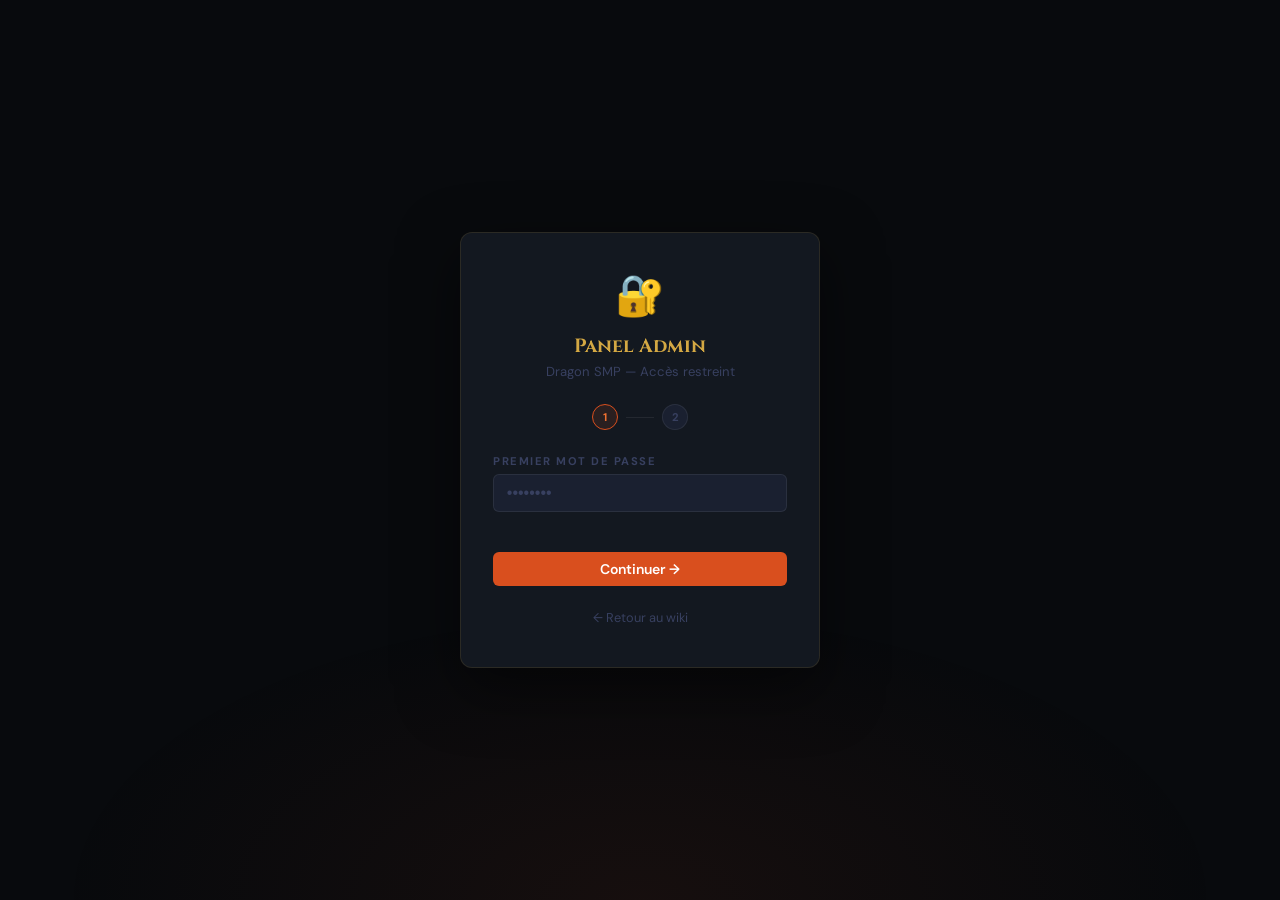
==== commit fb52ffe9: "Update admin.html" ====
--- a/admin.html
+++ b/admin.html
@@ -9,88 +9,68 @@
 <link rel="preconnect" href="https://fonts.googleapis.com">
 <link href="https://fonts.googleapis.com/css2?family=Cinzel:wght@400;700;900&family=DM+Sans:wght@300;400;500;600&display=swap" rel="stylesheet">
 <style>
-/* ════════════════════════════════════════════════════
-   DRAGON SMP WIKI V3 — admin.html
-════════════════════════════════════════════════════ */
 :root{
-  --lava:#d94f1e;--ember:#f07030;--gold:#d4a843;--gold2:#9a7828;
-  --bg0:#080a0d;--bg1:#0e1118;--bg2:#141820;--bg3:#1c2230;--bg4:#242c3c;
-  --line:rgba(212,168,67,.12);--line2:rgba(255,255,255,.06);
-  --txt:#cdd5e0;--txt2:#7888a0;--txt3:#3a4458;
+  --fire:#d94f1e;--ember:#f07030;--gold:#d4a843;--gold2:#8a6820;
+  --bg0:#080a0d;--bg1:#0d1017;--bg2:#131820;--bg3:#1a2030;--bg4:#222a3a;
+  --ln:rgba(212,168,67,.12);--ln2:rgba(255,255,255,.07);
+  --txt:#d0d8e8;--txt2:#7080a0;--txt3:#384060;
   --ok:#2ecc71;--bad:#e74c3c;--warn:#e67e22;
-  --H:58px;--SW:210px;--R:8px;
+  --H:56px;--SW:210px;--R:8px;
 }
 *,*::before,*::after{margin:0;padding:0;box-sizing:border-box}
-html{-webkit-text-size-adjust:100%;text-size-adjust:100%}
+html{-webkit-text-size-adjust:100%}
 body{font-family:'DM Sans',sans-serif;background:var(--bg0);color:var(--txt);
   min-height:100vh;overflow-x:hidden;-webkit-font-smoothing:antialiased}
 a{color:inherit;text-decoration:none}
-button,input,select,textarea{font-family:inherit;outline:none}
-
+button{font-family:inherit;cursor:pointer}
 body::before{content:'';position:fixed;inset:0;z-index:0;pointer-events:none;
-  background-image:url("data:image/svg+xml,%3Csvg viewBox='0 0 200 200' xmlns='http://www.w3.org/2000/svg'%3E%3Cfilter id='n'%3E%3CfeTurbulence type='fractalNoise' baseFrequency='0.9' numOctaves='4' stitchTiles='stitch'/%3E%3C/filter%3E%3Crect width='100%25' height='100%25' filter='url(%23n)' opacity='0.04'/%3E%3C/svg%3E");
-  background-size:200px;opacity:.5}
+  background:radial-gradient(ellipse 70% 50% at 50% 100%,rgba(217,79,30,.07) 0%,transparent 65%)}
 
 /* ── LOGIN ── */
-.login-page{
-  min-height:100vh;display:flex;align-items:center;justify-content:center;
-  padding:1.5rem;position:relative;z-index:1;
-}
-.login-card{
-  background:var(--bg2);border:1px solid var(--line);
-  border-radius:12px;padding:2.25rem 2rem 2.5rem;
-  width:100%;max-width:360px;
-  box-shadow:0 20px 60px rgba(0,0,0,.5);
-}
-.login-icon{font-size:2.5rem;text-align:center;margin-bottom:.75rem}
-.login-title{font-family:'Cinzel',serif;font-size:1.2rem;color:var(--gold);
+.login-wrap{min-height:100vh;display:flex;align-items:center;justify-content:center;
+  padding:1.5rem;position:relative;z-index:1}
+.login-card{background:var(--bg2);border:1px solid var(--ln);border-radius:12px;
+  padding:2.25rem 2rem 2.5rem;width:100%;max-width:360px;
+  box-shadow:0 20px 60px rgba(0,0,0,.5)}
+.l-icon{font-size:2.5rem;text-align:center;margin-bottom:.75rem}
+.l-title{font-family:'Cinzel',serif;font-size:1.2rem;color:var(--gold);
   text-align:center;margin-bottom:.25rem}
-.login-sub{color:var(--txt3);font-size:.82rem;text-align:center;margin-bottom:1.5rem}
-
+.l-sub{color:var(--txt3);font-size:.82rem;text-align:center;margin-bottom:1.5rem}
 .step-dots{display:flex;align-items:center;justify-content:center;gap:.5rem;margin-bottom:1.5rem}
-.sdot{
-  width:26px;height:26px;border-radius:50%;
-  display:flex;align-items:center;justify-content:center;
-  font-size:.7rem;font-weight:700;
-  border:1px solid var(--line2);color:var(--txt3);background:var(--bg3);
-  transition:all .25s;
-}
-.sdot.cur{border-color:var(--lava);color:var(--ember);background:rgba(217,79,30,.12)}
+.sdot{width:26px;height:26px;border-radius:50%;display:flex;align-items:center;justify-content:center;
+  font-size:.7rem;font-weight:700;border:1px solid var(--ln2);color:var(--txt3);
+  background:var(--bg3);transition:all .25s}
+.sdot.cur{border-color:var(--fire);color:var(--ember);background:rgba(217,79,30,.12)}
 .sdot.done{border-color:var(--ok);color:var(--ok);background:rgba(46,204,113,.08)}
-.sdot-line{flex:1;max-width:28px;height:1px;background:var(--line2)}
-
+.sdot-line{flex:1;max-width:28px;height:1px;background:var(--ln2)}
 .lstep{display:none}.lstep.on{display:block}
 .lerr{color:var(--bad);font-size:.8rem;min-height:1.1rem;margin-bottom:.5rem}
 
 /* ── FORMS ── */
 .fg{margin-bottom:.9rem}
-.fg label{display:block;font-size:.72rem;font-weight:700;text-transform:uppercase;
+.fg label{display:block;font-size:.7rem;font-weight:700;text-transform:uppercase;
   letter-spacing:1.5px;color:var(--txt3);margin-bottom:.35rem}
 .fg input,.fg select,.fg textarea{
-  width:100%;background:var(--bg3);border:1px solid var(--line2);
+  width:100%;background:var(--bg3);border:1px solid var(--ln2);
   border-radius:6px;padding:.58rem .8rem;color:var(--txt);
-  font-size:16px;/* no zoom iOS */
-  transition:all .2s;-webkit-appearance:none;appearance:none;
+  font-size:16px;transition:all .2s;-webkit-appearance:none;appearance:none;
 }
 .fg input:focus,.fg select:focus,.fg textarea:focus{
-  border-color:rgba(217,79,30,.6);
-  box-shadow:0 0 0 3px rgba(217,79,30,.08);
-  background:var(--bg4);
-}
+  border-color:rgba(217,79,30,.6);box-shadow:0 0 0 3px rgba(217,79,30,.08);background:var(--bg4)}
 .fg input::placeholder,.fg textarea::placeholder{color:var(--txt3)}
-.fg textarea{resize:vertical;min-height:240px;font-family:'Courier New',monospace!important;
+.fg textarea{resize:vertical;min-height:220px;font-family:'Courier New',monospace!important;
   font-size:14px!important;line-height:1.55}
 .fg select option{background:var(--bg3)}
 .fg-2{display:grid;grid-template-columns:1fr 1fr;gap:.75rem}
+.fg-3{display:grid;grid-template-columns:1fr 1fr 1fr;gap:.75rem}
 
 /* ── BUTTONS ── */
-.btn{display:inline-flex;align-items:center;gap:.4rem;
-  padding:.48rem 1rem;border:none;border-radius:6px;
-  font-size:.875rem;font-weight:600;cursor:pointer;
+.btn{display:inline-flex;align-items:center;gap:.4rem;padding:.48rem 1rem;border:none;
+  border-radius:6px;font-size:.875rem;font-weight:600;cursor:pointer;
   transition:all .2s;-webkit-tap-highlight-color:transparent}
-.btn-fire{background:var(--lava);color:#fff}
+.btn-fire{background:var(--fire);color:#fff}
 .btn-fire:hover{background:#bf4118;transform:translateY(-1px);box-shadow:0 4px 16px rgba(217,79,30,.3)}
-.btn-ghost{background:transparent;color:var(--txt2);border:1px solid var(--line2)}
+.btn-ghost{background:transparent;color:var(--txt2);border:1px solid var(--ln2)}
 .btn-ghost:hover{background:var(--bg3);color:var(--txt)}
 .btn-red{background:rgba(231,76,60,.1);color:var(--bad);border:1px solid rgba(231,76,60,.2)}
 .btn-red:hover{background:rgba(231,76,60,.2)}
@@ -98,187 +78,169 @@
 .btn-full{width:100%;justify-content:center}
 
 /* ── ADMIN LAYOUT ── */
-.adm-wrap{display:none;min-height:100vh;flex-direction:column;position:relative;z-index:1}
-.adm-wrap.on{display:flex}
-
-/* Header */
-.hdr{
-  position:fixed;top:0;left:0;right:0;z-index:900;
-  height:var(--H);background:rgba(8,10,13,.95);
-  backdrop-filter:blur(16px);-webkit-backdrop-filter:blur(16px);
-  border-bottom:1px solid var(--line);
-  display:flex;align-items:center;gap:.75rem;padding:0 1rem;
-}
-.hdr-logo{font-family:'Cinzel',serif;font-weight:900;font-size:1rem;
-  letter-spacing:2px;color:var(--gold);flex-shrink:0}
-.hdr-logo em{color:var(--lava);font-style:normal}
-.hdr-status{display:flex;align-items:center;gap:.35rem;
-  font-size:.78rem;font-weight:600;color:var(--ok);margin-left:auto}
+.adm-wrap{display:none;position:relative;z-index:1}
+.adm-wrap.on{display:block}
+
+.hdr{position:fixed;top:0;left:0;right:0;z-index:800;height:var(--H);
+  background:rgba(8,10,13,.96);backdrop-filter:blur(16px);-webkit-backdrop-filter:blur(16px);
+  border-bottom:1px solid var(--ln);display:flex;align-items:center;gap:.75rem;padding:0 1rem}
+.hdr-logo{font-family:'Cinzel',serif;font-weight:900;font-size:.95rem;letter-spacing:2px;
+  color:var(--gold);flex-shrink:0}
+.hdr-logo em{color:var(--fire);font-style:normal}
+.hdr-status{display:flex;align-items:center;gap:.35rem;font-size:.78rem;font-weight:600;color:var(--ok)}
 .hdr-status::before{content:'';width:7px;height:7px;border-radius:50%;
   background:var(--ok);box-shadow:0 0 6px var(--ok)}
 
-/* Burger */
-.burger{display:none;flex-direction:column;gap:5px;
-  background:none;border:none;cursor:pointer;color:var(--txt);
-  padding:.4rem;flex-shrink:0;-webkit-tap-highlight-color:transparent}
+.burger{display:none;flex-direction:column;gap:5px;background:none;border:none;
+  color:var(--txt);padding:.4rem;flex-shrink:0}
 .burger span{display:block;width:20px;height:2px;background:currentColor;border-radius:2px;transition:all .3s}
 .burger.open span:nth-child(1){transform:translateY(7px) rotate(45deg)}
 .burger.open span:nth-child(2){opacity:0}
 .burger.open span:nth-child(3){transform:translateY(-7px) rotate(-45deg)}
 
-/* Body layout */
-.adm-body{display:flex;padding-top:var(--H);flex:1}
-
-/* Sidebar */
-.adm-sb{
-  width:var(--SW);min-width:var(--SW);flex-shrink:0;
-  background:var(--bg1);border-right:1px solid var(--line2);
-  padding:1rem 0;transition:transform .3s cubic-bezier(.4,0,.2,1);
-}
-.adm-nav{
-  display:flex;align-items:center;gap:.6rem;
-  padding:.62rem 1rem;cursor:pointer;color:var(--txt2);
-  font-size:.875rem;font-weight:500;
-  border-left:2px solid transparent;transition:all .15s;
-  -webkit-tap-highlight-color:transparent;
-}
+.adm-body{display:flex;padding-top:var(--H);min-height:100vh}
+
+/* Sidebar admin */
+.adm-sb{width:var(--SW);min-width:var(--SW);flex-shrink:0;background:var(--bg1);
+  border-right:1px solid var(--ln2);padding:1rem 0;
+  position:sticky;top:var(--H);height:calc(100vh - var(--H));overflow-y:auto;
+  transition:transform .3s cubic-bezier(.4,0,.2,1)}
+.adm-nav{display:flex;align-items:center;gap:.6rem;padding:.62rem 1rem;cursor:pointer;
+  color:var(--txt2);font-size:.875rem;font-weight:500;border-left:2px solid transparent;transition:all .15s;
+  -webkit-tap-highlight-color:transparent}
 .adm-nav:hover{color:var(--txt);background:rgba(255,255,255,.03)}
-.adm-nav.on{color:var(--ember);background:rgba(217,79,30,.08);border-left-color:var(--lava)}
-.adm-nav-sep{height:1px;background:var(--line2);margin:.5rem 1rem}
-
-/* Main */
-.adm-main{flex:1;padding:2rem 2.5rem;overflow-y:auto;min-width:0}
+.adm-nav.on{color:var(--ember);background:rgba(217,79,30,.08);border-left-color:var(--fire)}
+.adm-sep{height:1px;background:var(--ln2);margin:.5rem 1rem}
+
+.adm-main{flex:1;padding:2rem 2.5rem;min-width:0;overflow-y:auto}
 .adm-panel{display:none;animation:fadeUp .22s ease both}
 .adm-panel.on{display:block}
 @keyframes fadeUp{from{opacity:0;transform:translateY(6px)}to{opacity:1;transform:translateY(0)}}
-
-.adm-title{
-  font-family:'Cinzel',serif;font-size:1.25rem;color:var(--gold);
-  margin-bottom:1.5rem;padding-bottom:.9rem;border-bottom:1px solid var(--line2);
-}
-
-/* Overlay mobile */
-.overlay{display:none;position:fixed;inset:0;z-index:800;background:rgba(0,0,0,.75)}
+.adm-title{font-family:'Cinzel',serif;font-size:1.25rem;color:var(--gold);
+  margin-bottom:1.5rem;padding-bottom:.9rem;border-bottom:1px solid var(--ln2)}
+
+/* Overlay */
+.overlay{display:none;position:fixed;inset:0;z-index:750;background:rgba(0,0,0,.8)}
 .overlay.on{display:block}
 
 /* Stats */
-.stat-row{display:grid;grid-template-columns:repeat(auto-fill,minmax(120px,1fr));gap:.75rem;margin-bottom:1.5rem}
-.stat-c{background:var(--bg2);border:1px solid var(--line2);border-radius:var(--R);padding:1rem}
-.stat-c .n{font-family:'Cinzel',serif;font-size:1.75rem;color:var(--lava)}
-.stat-c .l{font-size:.7rem;text-transform:uppercase;letter-spacing:1px;color:var(--txt3);margin-top:.2rem}
-
-/* Info box */
-.info-box{background:var(--bg2);border:1px solid var(--line2);border-radius:var(--R);padding:1.1rem 1.25rem;margin-bottom:1rem}
+.stat-row{display:grid;grid-template-columns:repeat(auto-fill,minmax(110px,1fr));gap:.7rem;margin-bottom:1.5rem}
+.stat-c{background:var(--bg2);border:1px solid var(--ln2);border-radius:var(--R);padding:.9rem}
+.stat-c .n{font-family:'Cinzel',serif;font-size:1.6rem;color:var(--fire)}
+.stat-c .l{font-size:.68rem;text-transform:uppercase;letter-spacing:1px;color:var(--txt3);margin-top:.15rem}
+
+/* Info / alert boxes */
+.info-box{background:var(--bg2);border:1px solid var(--ln2);border-radius:var(--R);padding:1rem 1.2rem;margin-bottom:1rem}
 .info-box p{color:var(--txt2);font-size:.875rem;line-height:1.7}
-.info-box .tag{font-size:.75rem;padding:.15rem .5rem;border-radius:20px;font-weight:700;
-  display:inline-block;margin-top:.5rem}
+.tag{font-size:.72rem;padding:.13rem .5rem;border-radius:20px;font-weight:700;display:inline-block;margin-top:.4rem}
 .tag-ok{background:rgba(46,204,113,.1);color:var(--ok);border:1px solid rgba(46,204,113,.2)}
 .tag-warn{background:rgba(230,126,34,.1);color:var(--warn);border:1px solid rgba(230,126,34,.2)}
 
-/* List items */
-.list{display:flex;flex-direction:column;gap:.6rem}
-.li-row{
-  display:flex;align-items:center;justify-content:space-between;
-  background:var(--bg2);border:1px solid var(--line2);
-  border-radius:var(--R);padding:.8rem 1rem;gap:.75rem;
-  flex-wrap:wrap;
-}
-.li-left{display:flex;align-items:center;gap:.65rem;min-width:0}
-.li-icon{font-size:1.1rem;flex-shrink:0}
-.li-name{font-weight:600;font-size:.9rem;white-space:nowrap;overflow:hidden;text-overflow:ellipsis}
-.li-meta{font-size:.74rem;color:var(--txt3);margin-top:.1rem}
-.li-right{display:flex;gap:.4rem;flex-shrink:0}
-
-/* Éditeur Markdown */
-.ed-bar{
-  display:flex;flex-wrap:wrap;gap:.3rem;
-  padding:.5rem;background:var(--bg3);
-  border:1px solid var(--line2);border-bottom:none;
-  border-radius:6px 6px 0 0;
-}
-.ed-bar button{
-  background:var(--bg4);border:1px solid var(--line2);border-radius:4px;
-  color:var(--txt2);padding:.22rem .5rem;cursor:pointer;
-  font-size:.78rem;font-weight:700;transition:all .15s;
-  -webkit-tap-highlight-color:transparent;
-}
-.ed-bar button:hover{background:rgba(217,79,30,.1);color:var(--ember);border-color:var(--lava)}
-.ed-sep{width:1px;background:var(--line2);margin:2px}
+/* List rows */
+.list{display:flex;flex-direction:column;gap:.55rem}
+.li-row{display:flex;align-items:center;justify-content:space-between;
+  background:var(--bg2);border:1px solid var(--ln2);border-radius:var(--R);
+  padding:.8rem 1rem;gap:.75rem;flex-wrap:wrap}
+.li-l{display:flex;align-items:center;gap:.6rem;min-width:0;flex:1}
+.li-icon{font-size:1rem;flex-shrink:0}
+.li-name{font-weight:600;font-size:.875rem}
+.li-meta{font-size:.72rem;color:var(--txt3);margin-top:.1rem}
+.li-r{display:flex;gap:.35rem;flex-shrink:0}
+
+/* Éditeur */
+.ed-bar{display:flex;flex-wrap:wrap;gap:.3rem;padding:.5rem;
+  background:var(--bg3);border:1px solid var(--ln2);border-bottom:none;border-radius:6px 6px 0 0}
+.ed-bar button{background:var(--bg4);border:1px solid var(--ln2);border-radius:4px;
+  color:var(--txt2);padding:.22rem .5rem;font-size:.76rem;font-weight:700;transition:all .15s}
+.ed-bar button:hover{background:rgba(217,79,30,.1);color:var(--ember);border-color:var(--fire)}
+.ed-sep{width:1px;background:var(--ln2);margin:2px}
 .ed-area{border-radius:0 0 6px 6px!important;border-top:none!important}
 
-/* Preview */
-.prev-label{font-size:.68rem;text-transform:uppercase;letter-spacing:2px;
+/* Prévisualisation */
+.prev-label{font-size:.67rem;text-transform:uppercase;letter-spacing:2px;
   color:var(--txt3);font-weight:700;margin:.9rem 0 .4rem}
-.prev-box{background:var(--bg2);border:1px solid var(--line2);
-  border-radius:var(--R);padding:1.25rem;min-height:100px}
-
-/* Maintenance toggle */
-.maint-row{
-  display:flex;align-items:center;justify-content:space-between;
-  flex-wrap:wrap;gap:.75rem;
-  background:var(--bg2);border:1px solid var(--line2);
-  border-radius:var(--R);padding:1.1rem 1.25rem;
-}
-.maint-info h4{font-weight:700;margin-bottom:.2rem}
-.maint-info p{font-size:.82rem;color:var(--txt3)}
-
-/* Danger zone */
+.prev-box{background:var(--bg2);border:1px solid var(--ln2);border-radius:var(--R);
+  padding:1.2rem;min-height:80px}
+
+/* Maint toggle */
+.maint-row{display:flex;align-items:center;justify-content:space-between;flex-wrap:wrap;gap:.75rem;
+  background:var(--bg2);border:1px solid var(--ln2);border-radius:var(--R);padding:1rem 1.2rem;margin-bottom:1rem}
+.maint-info h4{font-weight:700;margin-bottom:.2rem;font-size:.9rem}
+.maint-info p{font-size:.8rem;color:var(--txt3)}
+
+/* Danger */
 .danger-box{background:rgba(231,76,60,.04);border:1px solid rgba(231,76,60,.15);
-  border-radius:var(--R);padding:1.1rem 1.25rem}
-.danger-title{font-weight:700;color:var(--bad);margin-bottom:.9rem;font-size:.9rem}
+  border-radius:var(--R);padding:1rem 1.2rem}
+.danger-title{font-weight:700;color:var(--bad);margin-bottom:.85rem;font-size:.88rem}
+
+/* Toggle switch */
+.toggle-row{display:flex;align-items:center;justify-content:space-between;
+  padding:.6rem 0;border-bottom:1px solid var(--ln2)}
+.toggle-row:last-child{border-bottom:none}
+.toggle-label{font-size:.875rem;color:var(--txt2)}
+.toggle{position:relative;width:38px;height:22px;flex-shrink:0}
+.toggle input{opacity:0;width:0;height:0;position:absolute}
+.toggle-slider{position:absolute;inset:0;background:var(--bg4);border-radius:22px;
+  transition:.2s;border:1px solid var(--ln2)}
+.toggle-slider::before{content:'';position:absolute;width:16px;height:16px;
+  border-radius:50%;background:var(--txt3);bottom:2px;left:2px;transition:.2s}
+.toggle input:checked + .toggle-slider{background:var(--fire);border-color:var(--fire)}
+.toggle input:checked + .toggle-slider::before{transform:translateX(16px);background:#fff}
 
 /* Toast */
 #toast{position:fixed;bottom:1.5rem;right:1.5rem;z-index:9999;
-  padding:.7rem 1.2rem;border-radius:var(--R);background:var(--bg3);
-  border:1px solid var(--line2);font-size:.85rem;font-weight:500;
-  box-shadow:0 8px 30px rgba(0,0,0,.4);
-  transform:translateY(60px);opacity:0;
-  transition:all .3s cubic-bezier(.34,1.56,.64,1);pointer-events:none}
+  padding:.65rem 1.1rem;border-radius:var(--R);background:var(--bg3);border:1px solid var(--ln2);
+  font-size:.83rem;font-weight:500;box-shadow:0 8px 30px rgba(0,0,0,.4);
+  transform:translateY(60px);opacity:0;transition:all .3s cubic-bezier(.34,1.56,.64,1);pointer-events:none}
 #toast.on{transform:translateY(0);opacity:1}
 #toast.ok{border-color:rgba(46,204,113,.4);color:var(--ok)}
 #toast.err{border-color:rgba(231,76,60,.4);color:var(--bad)}
 #toast.info{border-color:rgba(212,168,67,.4);color:var(--gold)}
 
-/* Wiki content styles (for preview) */
-.wc h2{font-family:'Cinzel',serif;font-size:1.1rem;color:var(--ember);margin:1.5rem 0 .6rem;padding-left:.75rem;border-left:3px solid var(--lava)}
-.wc h3{font-size:.9rem;font-weight:700;color:var(--txt);margin:1rem 0 .35rem}
-.wc p{color:var(--txt2);margin-bottom:.6rem;font-size:.875rem;line-height:1.75}
-.wc ul,.wc ol{padding-left:1.3rem;margin-bottom:.6rem}
-.wc li{color:var(--txt2);font-size:.875rem;margin-bottom:.25rem}
+/* Wiki content preview */
+.wc h2{font-family:'Cinzel',serif;font-size:1rem;color:var(--ember);margin:1.25rem 0 .5rem;padding-left:.6rem;border-left:2px solid var(--fire)}
+.wc h3{font-size:.88rem;font-weight:700;color:var(--txt);margin:.9rem 0 .3rem}
+.wc p{color:var(--txt2);margin-bottom:.5rem;font-size:.85rem;line-height:1.7}
+.wc ul,.wc ol{padding-left:1.3rem;margin-bottom:.5rem}
+.wc li{color:var(--txt2);font-size:.85rem;margin-bottom:.2rem}
 .wc strong{color:var(--txt);font-weight:700}
 .wc em{color:var(--gold);font-style:italic}
-.wc code{background:var(--bg4);border:1px solid var(--line2);border-radius:4px;
-  padding:.1rem .35rem;font-family:'Courier New',monospace;font-size:.82rem;color:var(--ember)}
-.wc pre{background:var(--bg3);border:1px solid var(--line2);border-radius:var(--R);
-  padding:1rem;overflow-x:auto;margin:.75rem 0}
-.wc pre code{background:none;border:none;padding:0;font-size:.83rem;color:var(--txt2)}
-.wc blockquote{border-left:3px solid var(--gold2);background:rgba(212,168,67,.05);
-  padding:.75rem 1rem;border-radius:0 var(--R) var(--R) 0;margin:.75rem 0}
+.wc code{background:var(--bg4);border:1px solid var(--ln2);border-radius:4px;
+  padding:.08rem .35rem;font-family:'Courier New',monospace;font-size:.8rem;color:var(--ember)}
+.wc pre{background:var(--bg3);border:1px solid var(--ln2);border-radius:var(--R);
+  padding:.9rem;overflow-x:auto;margin:.6rem 0}
+.wc pre code{background:none;border:none;padding:0;font-size:.8rem;color:var(--txt2)}
+.wc blockquote{border-left:2px solid var(--gold2);background:rgba(212,168,67,.04);
+  padding:.6rem .9rem;border-radius:0 var(--R) var(--R) 0;margin:.6rem 0}
 .wc blockquote p{margin:0;font-style:italic}
-.wc hr{border:none;border-top:1px solid var(--line2);margin:1.25rem 0}
-.wc table{width:100%;border-collapse:collapse;font-size:.85rem;margin:.75rem 0}
-.wc th{padding:.45rem .75rem;background:var(--bg4);border:1px solid var(--line2);color:var(--ember);font-weight:700;text-align:left}
-.wc td{padding:.45rem .75rem;border:1px solid var(--line2);color:var(--txt2)}
-
-/* ── RESPONSIVE ── */
+.wc hr{border:none;border-top:1px solid var(--ln2);margin:1rem 0}
+.wc table{width:100%;border-collapse:collapse;font-size:.82rem;margin:.6rem 0}
+.wc th{padding:.4rem .7rem;background:var(--bg4);border:1px solid var(--ln2);color:var(--ember);font-weight:700;text-align:left}
+.wc td{padding:.4rem .7rem;border:1px solid var(--ln2);color:var(--txt2)}
+
+/* Responsive */
 @media(max-width:768px){
-  .burger{display:flex}
+  .burger{display:flex!important}
+
+  /* Sidebar admin en tiroir */
   .adm-sb{
-    position:fixed;top:var(--H);left:0;bottom:0;z-index:850;
-    transform:translateX(-100%);box-shadow:4px 0 24px rgba(0,0,0,.5);
-    height:calc(100vh - var(--H));
+    display:block!important;
+    position:fixed;top:var(--H);left:0;bottom:0;z-index:800;
+    width:var(--SW);height:calc(100vh - var(--H));
+    transform:translateX(-100%);
+    box-shadow:4px 0 24px rgba(0,0,0,.5);
+    transition:transform .3s cubic-bezier(.4,0,.2,1);
   }
   .adm-sb.open{transform:translateX(0)}
+
   .adm-main{padding:1.25rem 1rem 3rem}
+  .fg-2,.fg-3{grid-template-columns:1fr}
+  .li-row{flex-direction:column;align-items:flex-start}
+  .li-r{width:100%}.li-r .btn{flex:1;justify-content:center}
+  .stat-row{grid-template-columns:repeat(2,1fr)}
   .adm-title{font-size:1.1rem}
-  .fg-2{grid-template-columns:1fr}
-  .li-row{flex-direction:column;align-items:flex-start}
-  .li-right{width:100%}
-  .li-right .btn{flex:1;justify-content:center}
-  .stat-row{grid-template-columns:repeat(2,1fr)}
 }
 @media(min-width:769px){.burger{display:none!important}}
-
 ::-webkit-scrollbar{width:5px;height:5px}
 ::-webkit-scrollbar-track{background:transparent}
 ::-webkit-scrollbar-thumb{background:rgba(217,79,30,.2);border-radius:3px}
@@ -287,72 +249,60 @@
 </head>
 <body>
 
-<!-- ══════════ LOGIN ══════════ -->
-<div class="login-page" id="login-page">
+<!-- LOGIN -->
+<div class="login-wrap" id="login-wrap">
   <div class="login-card">
-    <div class="login-icon">🔐</div>
-    <h2 class="login-title">Panel Admin</h2>
-    <p class="login-sub">Dragon SMP — Accès restreint</p>
-
+    <div class="l-icon">🔐</div>
+    <h2 class="l-title">Panel Admin</h2>
+    <p class="l-sub">Dragon SMP — Accès restreint</p>
     <div class="step-dots">
-      <div class="sdot cur" id="sd1">1</div>
-      <div class="sdot-line"></div>
+      <div class="sdot cur" id="sd1">1</div><div class="sdot-line"></div>
       <div class="sdot" id="sd2">2</div>
     </div>
-
-    <!-- Étape 1 -->
     <div class="lstep on" id="ls1">
-      <div class="fg">
-        <label>Premier mot de passe</label>
-        <input type="password" id="pw1" placeholder="••••••••"
-          onkeydown="if(event.key==='Enter')s1()">
-      </div>
+      <div class="fg"><label>Premier mot de passe</label>
+        <input type="password" id="pw1" placeholder="••••••••" onkeydown="if(event.key==='Enter')s1()"></div>
       <div class="lerr" id="e1"></div>
       <button class="btn btn-fire btn-full" onclick="s1()">Continuer →</button>
     </div>
-
-    <!-- Étape 2 -->
     <div class="lstep" id="ls2">
-      <div class="fg">
-        <label>Deuxième mot de passe</label>
-        <input type="password" id="pw2" placeholder="••••••••"
-          onkeydown="if(event.key==='Enter')s2()">
-      </div>
+      <div class="fg"><label>Deuxième mot de passe</label>
+        <input type="password" id="pw2" placeholder="••••••••" onkeydown="if(event.key==='Enter')s2()"></div>
       <div class="lerr" id="e2"></div>
       <button class="btn btn-fire btn-full" onclick="s2()">Se connecter</button>
       <button class="btn btn-ghost btn-full" style="margin-top:.4rem" onclick="resetLogin()">← Retour</button>
     </div>
-
     <div style="margin-top:1.25rem;text-align:center">
       <a href="index.html" style="color:var(--txt3);font-size:.8rem">← Retour au wiki</a>
     </div>
   </div>
 </div>
 
-<!-- ══════════ ADMIN PANEL ══════════ -->
+<!-- ADMIN -->
 <div class="adm-wrap" id="adm-wrap">
-
   <header class="hdr">
     <button class="burger" id="burger"><span></span><span></span><span></span></button>
-    <div class="hdr-logo">🐉 Dragon<em>SMP</em> <span style="color:var(--txt3);font-weight:400;font-size:.85rem;margin-left:.25rem">/ Admin</span></div>
+    <div class="hdr-logo">🐉 Dragon<em>SMP</em> <span style="color:var(--txt3);font-weight:300;font-size:.8rem">/ Admin</span></div>
     <div style="display:flex;align-items:center;gap:.6rem;margin-left:auto">
       <span class="hdr-status">Connecté</span>
       <button class="btn btn-ghost btn-sm" onclick="logout()">Déconnexion</button>
-      <a href="index.html" class="btn btn-ghost btn-sm">← Wiki</a>
+      <a href="index.html" class="btn btn-ghost btn-sm">← Site</a>
     </div>
   </header>
 
   <div class="overlay" id="overlay"></div>
 
   <div class="adm-body">
-    <!-- Sidebar -->
     <aside class="adm-sb" id="adm-sb">
-      <div class="adm-nav on" data-panel="dashboard" onclick="showP('dashboard',this)">📊 Dashboard</div>
-      <div class="adm-nav" data-panel="categories" onclick="showP('categories',this)">📁 Catégories</div>
-      <div class="adm-nav" data-panel="pages" onclick="showP('pages',this)">📄 Pages</div>
-      <div class="adm-nav" data-panel="editor" onclick="showP('editor',this)" id="nav-editor">✏️ Éditeur</div>
-      <div class="adm-nav-sep"></div>
-      <div class="adm-nav" data-panel="settings" onclick="showP('settings',this)">⚙️ Paramètres</div>
+      <div class="adm-nav on" data-p="dashboard" onclick="showP('dashboard',this)">📊 Dashboard</div>
+      <div class="adm-sep"></div>
+      <div class="adm-nav" data-p="pages" onclick="showP('pages',this)">📄 Pages</div>
+      <div class="adm-nav" data-p="page-editor" onclick="showP('page-editor',this)" id="nav-pg-ed">✏️ Éditeur page</div>
+      <div class="adm-sep"></div>
+      <div class="adm-nav" data-p="commands" onclick="showP('commands',this)">⌨️ Commandes</div>
+      <div class="adm-nav" data-p="cmd-editor" onclick="showP('cmd-editor',this)" id="nav-cmd-ed">➕ Ajouter commande</div>
+      <div class="adm-sep"></div>
+      <div class="adm-nav" data-p="settings" onclick="showP('settings',this)">⚙️ Paramètres</div>
     </aside>
 
     <main class="adm-main">
@@ -360,92 +310,59 @@
       <!-- ── DASHBOARD ── -->
       <div class="adm-panel on" id="p-dashboard">
         <h2 class="adm-title">📊 Dashboard</h2>
-        <div class="stat-row" id="stats"></div>
-
-        <div class="maint-row" style="margin-bottom:1rem">
+        <div class="stat-row" id="dash-stats"></div>
+        <div class="maint-row">
           <div class="maint-info">
-            <h4 id="maint-title">🔧 Mode Maintenance</h4>
-            <p id="maint-desc">Chargement...</p>
+            <h4 id="maint-h">🔧 Maintenance</h4>
+            <p id="maint-p">Chargement...</p>
           </div>
-          <button class="btn" id="maint-btn" onclick="toggleMaint()">...</button>
-        </div>
-
+          <button class="btn btn-sm" id="maint-btn" onclick="toggleMaint()">...</button>
+        </div>
         <div class="info-box">
-          <p>Bienvenue dans le panel admin du <strong style="color:var(--ember)">Dragon SMP Wiki</strong>.<br>
-          Crée d'abord tes <strong>catégories</strong>, puis ajoute des <strong>pages</strong> dans chacune.</p>
-          <span class="tag" id="db-tag">Chargement...</span>
-        </div>
-      </div>
-
-      <!-- ── CATÉGORIES ── -->
-      <div class="adm-panel" id="p-categories">
-        <h2 class="adm-title">📁 Catégories</h2>
-        <div style="margin-bottom:1.25rem">
-          <button class="btn btn-fire" onclick="newCat()">➕ Nouvelle catégorie</button>
-        </div>
-        <div class="list" id="cat-list"></div>
-      </div>
-
-      <!-- ── ÉDITEUR CATÉGORIE ── -->
-      <div class="adm-panel" id="p-cat-editor">
-        <h2 class="adm-title" id="cat-ed-title">➕ Nouvelle catégorie</h2>
-        <input type="hidden" id="cat-edit-id">
-        <div style="max-width:420px">
-          <div class="fg-2">
-            <div class="fg">
-              <label>Nom *</label>
-              <input type="text" id="cat-name" placeholder="Ex: Guides">
-            </div>
-            <div class="fg">
-              <label>Icône (emoji)</label>
-              <input type="text" id="cat-icon" placeholder="📚" maxlength="4">
-            </div>
-          </div>
-          <div style="display:flex;gap:.6rem;flex-wrap:wrap;margin-top:.25rem">
-            <button class="btn btn-fire" onclick="saveCat()">💾 Sauvegarder</button>
-            <button class="btn btn-ghost" onclick="showP('categories',document.querySelector('[data-panel=categories]'))">✕ Annuler</button>
-          </div>
+          <p>Panel admin du <strong style="color:var(--ember)">Dragon SMP</strong>.<br>
+          Crée tes <strong>pages</strong> (elles apparaissent dans le menu du site), ajoute tes <strong>commandes</strong> pour la barre de recherche.</p>
+          <span class="tag" id="db-tag">Vérification...</span>
         </div>
       </div>
 
       <!-- ── PAGES ── -->
       <div class="adm-panel" id="p-pages">
-        <h2 class="adm-title">📄 Pages du wiki</h2>
-        <div style="margin-bottom:1.25rem">
+        <h2 class="adm-title">📄 Pages du site</h2>
+        <div style="margin-bottom:1.1rem">
           <button class="btn btn-fire" onclick="newPage()">➕ Nouvelle page</button>
         </div>
         <div class="list" id="pages-list"></div>
       </div>
 
       <!-- ── ÉDITEUR PAGE ── -->
-      <div class="adm-panel" id="p-editor">
-        <h2 class="adm-title" id="ed-title">✏️ Éditeur</h2>
-        <input type="hidden" id="edit-id">
+      <div class="adm-panel" id="p-page-editor">
+        <h2 class="adm-title" id="pg-ed-title">✏️ Éditeur de page</h2>
+        <input type="hidden" id="edit-pg-id">
 
         <div class="fg-2">
-          <div class="fg">
-            <label>Titre *</label>
-            <input type="text" id="pg-title" placeholder="Ex: Économie">
+          <div class="fg"><label>Titre *</label>
+            <input type="text" id="pg-title" placeholder="Ex: Économie"></div>
+          <div class="fg"><label>Icône (emoji)</label>
+            <input type="text" id="pg-icon" placeholder="💰" maxlength="4"></div>
+        </div>
+        <div class="fg"><label>Description courte</label>
+          <input type="text" id="pg-desc" placeholder="Résumé en une phrase..."></div>
+
+        <!-- Options de la page -->
+        <div class="info-box" style="margin-bottom:1rem">
+          <p style="font-weight:600;margin-bottom:.6rem;color:var(--txt)">Options de la page</p>
+          <div class="toggle-row">
+            <span class="toggle-label">Afficher la sidebar gauche (table des matières auto)</span>
+            <label class="toggle"><input type="checkbox" id="pg-showtoc" checked><span class="toggle-slider"></span></label>
           </div>
-          <div class="fg">
-            <label>Icône</label>
-            <input type="text" id="pg-icon" placeholder="💰" maxlength="4">
-          </div>
-        </div>
-        <div class="fg-2">
-          <div class="fg">
-            <label>Catégorie *</label>
-            <select id="pg-cat"></select>
-          </div>
-          <div class="fg">
-            <label>Description courte</label>
-            <input type="text" id="pg-desc" placeholder="Résumé en une ligne...">
+          <div class="toggle-row">
+            <span class="toggle-label">Afficher la barre de recherche commandes (droite)</span>
+            <label class="toggle"><input type="checkbox" id="pg-showcmd"><span class="toggle-slider"></span></label>
           </div>
         </div>
 
         <div class="fg">
           <label>Contenu Markdown</label>
-          <!-- Toolbar -->
           <div class="ed-bar">
             <button onclick="ins('## ','')">H2</button>
             <button onclick="ins('### ','')">H3</button>
@@ -456,7 +373,7 @@
             <div class="ed-sep"></div>
             <button onclick="ins('- ','')">• liste</button>
             <button onclick="ins('1. ','')">1. liste</button>
-            <button onclick="ins('> ','')">❝ citation</button>
+            <button onclick="ins('> ','')">❝</button>
             <div class="ed-sep"></div>
             <button onclick="ins('\n---\n','')">— sépar.</button>
             <button onclick="ins('\n```\n','\n```')">bloc code</button>
@@ -465,17 +382,54 @@
             <button onclick="insImg()">🖼 image</button>
           </div>
           <textarea class="ed-area fg" id="pg-content"
-            placeholder="Écris ton contenu en Markdown...&#10;&#10;## Titre de section&#10;&#10;Du texte, **gras**, *italique*, `code`..."></textarea>
-        </div>
-
-        <div class="prev-label">👁 Prévisualisation en direct</div>
-        <div class="prev-box wc" id="prev">
+            placeholder="## Titre de section&#10;&#10;Ton contenu en Markdown..."></textarea>
+        </div>
+
+        <div class="prev-label">👁 Prévisualisation</div>
+        <div class="prev-box wc" id="pg-prev">
           <span style="color:var(--txt3);font-size:.82rem">Commence à écrire…</span>
         </div>
 
         <div style="display:flex;gap:.6rem;flex-wrap:wrap;margin-top:1.25rem">
           <button class="btn btn-fire" onclick="savePage()">💾 Sauvegarder</button>
-          <button class="btn btn-ghost" onclick="showP('pages',document.querySelector('[data-panel=pages]'))">✕ Annuler</button>
+          <button class="btn btn-ghost" onclick="showP('pages',document.querySelector('[data-p=pages]'))">✕ Annuler</button>
+        </div>
+      </div>
+
+      <!-- ── COMMANDES ── -->
+      <div class="adm-panel" id="p-commands">
+        <h2 class="adm-title">⌨️ Commandes</h2>
+        <div style="display:flex;align-items:center;justify-content:space-between;margin-bottom:1.1rem;flex-wrap:wrap;gap:.5rem">
+          <button class="btn btn-fire" onclick="newCmd()">➕ Ajouter une commande</button>
+          <span style="color:var(--txt3);font-size:.8rem" id="cmd-count"></span>
+        </div>
+        <div class="list" id="cmd-list"></div>
+      </div>
+
+      <!-- ── ÉDITEUR COMMANDE ── -->
+      <div class="adm-panel" id="p-cmd-editor">
+        <h2 class="adm-title" id="cmd-ed-title">➕ Nouvelle commande</h2>
+        <input type="hidden" id="edit-cmd-id">
+
+        <div class="fg-2">
+          <div class="fg"><label>Commande principale *</label>
+            <input type="text" id="cmd-main" placeholder="Ex: /home"></div>
+          <div class="fg"><label>Alternatives (séparées par virgules)</label>
+            <input type="text" id="cmd-alts" placeholder="Ex: /retour, /spawn perso"></div>
+        </div>
+        <div class="fg"><label>Description *</label>
+          <input type="text" id="cmd-desc" placeholder="Ce que fait cette commande..."></div>
+        <div class="fg">
+          <label>Mots-clés de recherche (séparés par espaces)</label>
+          <input type="text" id="cmd-kw" placeholder="Ex: home retour base téléportation spawn">
+          <div style="font-size:.72rem;color:var(--txt3);margin-top:.3rem">
+            💡 Ces mots permettent de trouver la commande même sans taper son nom exact. Ajoutes-en autant que tu veux.
+          </div>
+        </div>
+
+        <div style="display:flex;gap:.6rem;flex-wrap:wrap;margin-top:.5rem">
+          <button class="btn btn-fire" onclick="saveCmd()">💾 Sauvegarder</button>
+          <button class="btn btn-ghost" onclick="showP('commands',document.querySelector('[data-p=commands]'))">✕ Annuler</button>
         </div>
       </div>
 
@@ -484,61 +438,45 @@
         <h2 class="adm-title">⚙️ Paramètres</h2>
 
         <!-- JSONbin -->
-        <div class="info-box" style="margin-bottom:1.25rem">
+        <div class="info-box" style="margin-bottom:1rem">
           <p><strong style="color:var(--gold)">☁️ Base de données — JSONbin.io</strong><br>
-          1. Crée un compte sur <a href="https://jsonbin.io" target="_blank" style="color:var(--ember)">jsonbin.io</a><br>
-          2. Crée un bin avec le JSON de départ<br>
-          3. Entre ton <strong>Bin ID</strong> et ta <strong>Master Key API</strong> ci-dessous<br>
-          Les données survivront à toutes les mises à jour du code.</p>
-        </div>
-        <div class="fg-2" style="max-width:580px">
-          <div class="fg">
-            <label>Bin ID</label>
-            <input type="text" id="set-bin" placeholder="69a5edf2...">
+          Entre ton <strong>Bin ID</strong> et ta <strong>Master Key</strong> pour que les données soient sauvegardées dans le cloud.
+          Ton Bin ID : <code style="color:var(--ember);background:var(--bg3);padding:.1rem .3rem;border-radius:3px">69a5edf2d0ea881f40e853ae</code></p>
+        </div>
+        <div class="fg-2" style="max-width:560px">
+          <div class="fg"><label>Bin ID</label>
+            <input type="text" id="set-bin" placeholder="69a5edf2d0ea881f40e853ae"></div>
+          <div class="fg"><label>Master Key API</label>
+            <input type="password" id="set-key" placeholder="$2a$10$..."></div>
+        </div>
+        <button class="btn btn-fire btn-sm" onclick="saveDB()" style="margin-bottom:1.5rem">💾 Enregistrer config DB</button>
+
+        <!-- Site -->
+        <div class="info-box" style="margin-bottom:1rem">
+          <p><strong style="color:var(--gold)">🌐 Paramètres du site</strong></p>
+        </div>
+        <div style="max-width:560px">
+          <div class="fg"><label>Description page d'accueil</label>
+            <input type="text" id="set-hero-desc" placeholder="Description du serveur..."></div>
+          <div class="fg-2">
+            <div class="fg"><label>IP interne (ping MC)</label>
+              <input type="text" id="set-mc-host" placeholder="163.5.141.232"></div>
+            <div class="fg"><label>Port</label>
+              <input type="number" id="set-mc-port" placeholder="25816"></div>
           </div>
-          <div class="fg">
-            <label>Master Key API</label>
-            <input type="password" id="set-key" placeholder="$2a$10$...">
-          </div>
-        </div>
-        <button class="btn btn-fire btn-sm" onclick="saveDB()" style="margin-bottom:1.5rem">
-          💾 Enregistrer la config
-        </button>
-
-        <!-- MC -->
-        <div class="info-box" style="margin-bottom:1.25rem">
-          <p><strong style="color:var(--gold)">⚔️ Serveur Minecraft</strong></p>
-        </div>
-        <div style="max-width:580px">
-          <div class="fg-2">
-            <div class="fg">
-              <label>IP de ping (interne)</label>
-              <input type="text" id="set-host" placeholder="163.5.141.232">
-            </div>
-            <div class="fg">
-              <label>Port</label>
-              <input type="number" id="set-port" placeholder="25816">
-            </div>
-          </div>
-          <div class="fg">
-            <label>IP affichée aux joueurs</label>
-            <input type="text" id="set-ip" placeholder="connect.axohosts.fr:25883">
-          </div>
-          <div class="fg">
-            <label>Message de maintenance</label>
-            <input type="text" id="set-maint" placeholder="Le serveur est en maintenance...">
-          </div>
-          <button class="btn btn-fire btn-sm" onclick="saveMC()" style="margin-bottom:1.5rem">
-            💾 Enregistrer
-          </button>
+          <div class="fg"><label>IP affichée aux joueurs</label>
+            <input type="text" id="set-mc-ip" placeholder="connect.axohosts.fr:25883"></div>
+          <div class="fg"><label>Message de maintenance</label>
+            <input type="text" id="set-maint-msg" placeholder="Le serveur est en maintenance..."></div>
+          <button class="btn btn-fire btn-sm" onclick="saveSettings()" style="margin-bottom:1.5rem">💾 Enregistrer</button>
         </div>
 
         <!-- Danger -->
         <div class="danger-box">
           <p class="danger-title">⚠️ Zone dangereuse</p>
           <div style="display:flex;gap:.6rem;flex-wrap:wrap">
-            <button class="btn btn-ghost btn-sm" onclick="exportJSON()">📤 Exporter JSON</button>
-            <button class="btn btn-red btn-sm" onclick="confirmReset()">🗑 Réinitialiser le wiki</button>
+            <button class="btn btn-ghost btn-sm" onclick="exportData()">📤 Exporter JSON</button>
+            <button class="btn btn-red btn-sm" onclick="confirmReset()">🗑 Réinitialiser tout</button>
           </div>
         </div>
       </div>
@@ -552,52 +490,48 @@
 <script>
 'use strict';
 
-/* ── Hash MDP ──────────────────────────────────────────────────
-   MDP 1 : Nzoanfioz'laownb(3((_?
-   MDP 2 : Iakbk igi,onNl!3(("783!!l02(_!{$[®
-   ──────────────────────────────────────────────────────────── */
-const H1 = '14a4112514a4112514a4112514a41125';
-const H2 = '2d2438242d2438242d2438242d243824';
+/* ── MDP ── */
+const H1='14a4112514a4112514a4112514a41125';
+const H2='2d2438242d2438242d2438242d243824';
 
 function sh(s){
-  let h=0;
-  for(let i=0;i<s.length;i++) h=((h<<5)-h+s.charCodeAt(i))|0;
+  let h=0;for(let i=0;i<s.length;i++)h=((h<<5)-h+s.charCodeAt(i))|0;
   return Math.abs(h).toString(16).padStart(8,'0').repeat(4);
 }
 
-/* ── Données ──────────────────────────────────────────────────── */
+/* ── Defaults ── */
 const DEFAULTS={
-  categories:[
-    {id:'general',name:'Général',icon:'📖',order:0},
-    {id:'guides', name:'Guides', icon:'📚',order:1},
-    {id:'serveur',name:'Serveur',icon:'⚔️', order:2}
-  ],
+  settings:{mcHost:'163.5.141.232',mcPort:25816,mcIp:'connect.axohosts.fr:25883',
+    maintenance:false,maintMsg:'Serveur en maintenance.',
+    heroDesc:'Serveur Minecraft Survie communautaire francophone.'},
   pages:[
-    {id:'accueil',catId:'general',title:'Accueil',icon:'🏠',order:0,
-     desc:'Bienvenue sur le Wiki officiel du Dragon SMP',
-     content:`## Bienvenue sur le Dragon SMP\n\nLe **Dragon SMP** est un serveur Minecraft Survie communautaire francophone.\n\n### Se connecter\n\n**IP :** \`connect.axohosts.fr:25883\`\n**Version :** Java 1.21+\n\n1. Lance Minecraft → Multijoueur\n2. Ajouter un serveur\n3. Entre l'IP et connecte-toi !\n\n> Rejoins notre **Discord** pour ne rien rater des events 🐉`},
-    {id:'reglement',catId:'general',title:'Règlement',icon:'📋',order:1,
+    {id:'reglement',title:'Règlement',icon:'📋',isCore:true,showToc:true,showCmdSearch:false,
      desc:'Les règles à respecter',
      content:`## Règlement\n\n**1. Respect mutuel** — Aucune insulte ni harcèlement.\n\n**2. Anti-triche** — Hacks et exploits interdits.\n\n**3. Anti-grief** — Ne détruis pas les constructions des autres.\n\n**4. PvP fair-play** — Avec accord mutuel uniquement.\n\n**5. Respect du staff** — Les décisions sont finales.`},
-    {id:'commandes',catId:'guides',title:'Commandes',icon:'⌨️',order:0,
-     desc:'Toutes les commandes disponibles',
-     content:`## Commandes utiles\n\n### Téléportation\n\`/spawn\` — Retour au spawn\n\`/home\` — Retour chez toi\n\`/sethome\` — Définit ton home\n\`/tpa [joueur]\` — Demande de TP\n\n### Économie\n\`/money\` — Voir ton solde\n\`/pay [joueur] [montant]\` — Payer`}
+    {id:'wiki',title:'Wiki',icon:'📖',isCore:true,showToc:true,showCmdSearch:true,
+     desc:'Documentation complète',
+     content:`## Bienvenue sur le Wiki\n\nDocumentation complète du **Dragon SMP**.\n\n## Premiers pas\n\nIP : \`connect.axohosts.fr:25883\` — Java 1.21+\n\n## Économie\n\nLa monnaie s'appelle les **Écailles**.\n\n## Protection\n\nProtège ta base avec \`/claim\`.`}
   ],
-  settings:{maintenance:false,maintMsg:'Le serveur est en maintenance.',
-    mcHost:'163.5.141.232',mcPort:25816,mcIp:'connect.axohosts.fr:25883'}
+  commands:[
+    {id:'c1',cmd:'/home',alts:'/retour',desc:'Retourne à ton home.',keywords:'home retour base'},
+    {id:'c2',cmd:'/sethome',alts:'/home set',desc:'Définit ton home.',keywords:'sethome set home définir base'},
+    {id:'c3',cmd:'/tpa [joueur]',alts:'/tp demande',desc:'Demande de TP à un joueur.',keywords:'tpa tp téléportation joueur'},
+    {id:'c4',cmd:'/money',alts:'/balance, /bal',desc:'Voir ton solde.',keywords:'money argent solde balance'},
+    {id:'c5',cmd:'/pay [joueur] [montant]',alts:'',desc:'Envoie des Écailles.',keywords:'pay payer argent donner'},
+    {id:'c6',cmd:'/claim',alts:'',desc:'Protège ta chunk.',keywords:'claim protéger chunk protection'}
+  ]
 };
 
-let DATA = null;
+let DATA=null;
 
 async function loadData(){
-  const binId = localStorage.getItem('dsmp_bin_id');
-  const apiKey = localStorage.getItem('dsmp_api_key');
-  if(binId && apiKey){
-    try{
-      const r = await fetch(`https://api.jsonbin.io/v3/b/${binId}/latest`,
-        {headers:{'X-Master-Key':apiKey}});
-      if(r.ok){ DATA=(await r.json()).record;
-        localStorage.setItem('dsmp_cache',JSON.stringify(DATA));return; }
+  const binId=localStorage.getItem('dsmp_bin_id');
+  const apiKey=localStorage.getItem('dsmp_api_key');
+  if(binId&&apiKey){
+    try{const r=await fetch(`https://api.jsonbin.io/v3/b/${binId}/latest`,
+      {headers:{'X-Master-Key':apiKey}});
+      if(r.ok){DATA=(await r.json()).record;
+        localStorage.setItem('dsmp_cache',JSON.stringify(DATA));return;}
     }catch{}
   }
   const c=localStorage.getItem('dsmp_cache');
@@ -610,21 +544,15 @@
   localStorage.setItem('dsmp_cache',JSON.stringify(DATA));
   const binId=localStorage.getItem('dsmp_bin_id');
   const apiKey=localStorage.getItem('dsmp_api_key');
-  if(binId&&apiKey){
-    try{await fetch(`https://api.jsonbin.io/v3/b/${binId}`,{
-      method:'PUT',
+  if(binId&&apiKey){try{
+    await fetch(`https://api.jsonbin.io/v3/b/${binId}`,{method:'PUT',
       headers:{'Content-Type':'application/json','X-Master-Key':apiKey},
-      body:JSON.stringify(DATA)
-    })}catch{}
-  }
-}
-
-/* ── Login ────────────────────────────────────────────────────── */
-function serr(id,msg){
-  const el=document.getElementById(id);
-  el.textContent='❌ '+msg;
-  setTimeout(()=>el.textContent='',3000);
-}
+      body:JSON.stringify(DATA)});
+  }catch{}}
+}
+
+/* ── Login ── */
+function serr(id,msg){const el=document.getElementById(id);el.textContent='❌ '+msg;setTimeout(()=>el.textContent='',3000)}
 function s1(){
   if(sh(document.getElementById('pw1').value)===H1){
     document.getElementById('ls1').classList.remove('on');
@@ -637,7 +565,7 @@
 function s2(){
   if(sh(document.getElementById('pw2').value)===H2){
     document.getElementById('sd2').className='sdot done';
-    document.getElementById('login-page').style.display='none';
+    document.getElementById('login-wrap').style.display='none';
     document.getElementById('adm-wrap').classList.add('on');
     initAdmin();
   }else{serr('e2','Mot de passe incorrect');document.getElementById('pw2').value=''}
@@ -647,295 +575,288 @@
   document.getElementById('ls2').classList.remove('on');
   document.getElementById('sd1').className='sdot cur';
   document.getElementById('sd2').className='sdot';
-  document.getElementById('pw1').value='';
-  document.getElementById('pw2').value='';
-}
-function logout(){
-  resetLogin();
-  document.getElementById('login-page').style.display='flex';
-  document.getElementById('adm-wrap').classList.remove('on');
-}
-
-/* ── Init ─────────────────────────────────────────────────────── */
+  ['pw1','pw2'].forEach(id=>document.getElementById(id).value='');
+}
+function logout(){resetLogin();document.getElementById('login-wrap').style.display='flex';document.getElementById('adm-wrap').classList.remove('on')}
+
+/* ── Init ── */
 async function initAdmin(){
   await loadData();
   setupBurger();
-  renderStats();
-  renderCats();
+  renderDash();
   renderPages();
-  fillCatSelect();
+  renderCmds();
   loadSettings();
-  updateMaintUI();
-}
-
-/* ── Navigation ───────────────────────────────────────────────── */
+}
+
+/* ── Nav ── */
 function showP(id,el){
   document.querySelectorAll('.adm-panel').forEach(p=>p.classList.remove('on'));
   document.querySelectorAll('.adm-nav').forEach(n=>n.classList.remove('on'));
   document.getElementById('p-'+id)?.classList.add('on');
-  if(el) el.classList.add('on');
+  if(el)el.classList.add('on');
   closeSB();
 }
 
-/* ── Burger ───────────────────────────────────────────────────── */
+/* ── Burger ── */
 function setupBurger(){
-  document.getElementById('burger')?.addEventListener('click',toggleSB);
+  document.getElementById('burger')?.addEventListener('click',()=>{
+    const sb  = document.getElementById('adm-sb');
+    const btn = document.getElementById('burger');
+    const ovl = document.getElementById('overlay');
+    if(sb?.classList.contains('open')){
+      closeSB();
+    } else {
+      sb?.classList.add('open');
+      btn?.classList.add('open');
+      ovl?.classList.add('on');
+      document.body.style.overflow = 'hidden';
+    }
+  });
   document.getElementById('overlay')?.addEventListener('click',closeSB);
-}
-function toggleSB(){
-  document.getElementById('adm-sb')?.classList.toggle('open');
-  document.getElementById('burger')?.classList.toggle('open');
-  document.getElementById('overlay')?.classList.toggle('on');
 }
 function closeSB(){
   document.getElementById('adm-sb')?.classList.remove('open');
   document.getElementById('burger')?.classList.remove('open');
   document.getElementById('overlay')?.classList.remove('on');
-}
-
-/* ── Dashboard ────────────────────────────────────────────────── */
-function renderStats(){
-  const el=document.getElementById('stats');
+  document.body.style.overflow = '';
+}
+
+/* ── Dashboard ── */
+function renderDash(){
+  const el=document.getElementById('dash-stats');
   if(!el||!DATA)return;
-  const lines=DATA.pages.reduce((a,p)=>a+(p.content||'').split('\n').length,0);
   el.innerHTML=`
     <div class="stat-c"><div class="n">${DATA.pages.length}</div><div class="l">Pages</div></div>
-    <div class="stat-c"><div class="n">${DATA.categories.length}</div><div class="l">Catégories</div></div>
-    <div class="stat-c"><div class="n">${lines}</div><div class="l">Lignes</div></div>`;
-
+    <div class="stat-c"><div class="n">${DATA.commands.length}</div><div class="l">Commandes</div></div>
+    <div class="stat-c"><div class="n">${DATA.pages.filter(p=>!p.isCore).length}</div><div class="l">Pages custom</div></div>`;
   const tag=document.getElementById('db-tag');
   const binId=localStorage.getItem('dsmp_bin_id');
-  if(tag){
-    if(binId){tag.className='tag tag-ok';tag.textContent='✅ JSONbin configuré — données cloud'}
-    else{tag.className='tag tag-warn';tag.textContent='⚠️ localStorage uniquement — configure JSONbin dans Paramètres'}
-  }
-}
-
+  if(tag){tag.className=binId?'tag tag-ok':'tag tag-warn';
+    tag.textContent=binId?'✅ JSONbin configuré':'⚠️ localStorage uniquement — configure JSONbin dans Paramètres'}
+  updateMaintUI();
+}
 function updateMaintUI(){
   if(!DATA)return;
   const on=DATA.settings.maintenance;
-  const t=document.getElementById('maint-title');
-  const d=document.getElementById('maint-desc');
+  const h=document.getElementById('maint-h');
+  const p=document.getElementById('maint-p');
   const b=document.getElementById('maint-btn');
-  if(t)t.textContent=on?'🔧 Maintenance activée':'✅ Serveur accessible';
-  if(d)d.textContent=on?'Le site affiche "En maintenance" aux visiteurs':'Le statut MC est affiché normalement';
-  if(b){b.textContent=on?'Désactiver':'Activer la maintenance';b.className=`btn ${on?'btn-ghost':'btn-fire'} btn-sm`}
+  if(h)h.textContent=on?'🔧 Maintenance activée':'✅ Serveur accessible';
+  if(p)p.textContent=on?'Le site affiche maintenance aux visiteurs':'Affichage normal du statut';
+  if(b){b.textContent=on?'Désactiver':'Activer';b.className=`btn btn-sm ${on?'btn-ghost':'btn-fire'}`}
 }
 async function toggleMaint(){
   DATA.settings.maintenance=!DATA.settings.maintenance;
   await saveData();updateMaintUI();
-  toast(DATA.settings.maintenance?'🔧 Maintenance activée':'✅ Maintenance désactivée');
-}
-
-/* ── Catégories ───────────────────────────────────────────────── */
-function renderCats(){
-  const el=document.getElementById('cat-list');
+  toast(DATA.settings.maintenance?'🔧 Maintenance activée':'✅ Désactivée');
+}
+
+/* ── Pages ── */
+function renderPages(){
+  const el=document.getElementById('pages-list');
   if(!el||!DATA)return;
-  if(!DATA.categories.length){el.innerHTML='<p style="color:var(--txt3)">Aucune catégorie.</p>';return}
-  el.innerHTML=DATA.categories.map(c=>`
-    <div class="li-row">
-      <div class="li-left">
-        <span class="li-icon">${c.icon||'📁'}</span>
-        <div>
-          <div class="li-name">${e(c.name)}</div>
-          <div class="li-meta">${DATA.pages.filter(p=>p.catId===c.id).length} page(s)</div>
-        </div>
-      </div>
-      <div class="li-right">
-        <button class="btn btn-ghost btn-sm" onclick="editCat('${c.id}')">✏️</button>
-        <button class="btn btn-red btn-sm" onclick="delCat('${c.id}')">🗑</button>
-      </div>
-    </div>`).join('');
-}
-
-function newCat(){
-  document.getElementById('cat-edit-id').value='';
-  document.getElementById('cat-ed-title').textContent='➕ Nouvelle catégorie';
-  document.getElementById('cat-name').value='';
-  document.getElementById('cat-icon').value='';
-  showP('cat-editor',null);
-}
-function editCat(id){
-  const c=DATA.categories.find(c=>c.id===id);if(!c)return;
-  document.getElementById('cat-edit-id').value=c.id;
-  document.getElementById('cat-ed-title').textContent=`✏️ ${c.name}`;
-  document.getElementById('cat-name').value=c.name;
-  document.getElementById('cat-icon').value=c.icon||'';
-  showP('cat-editor',null);
-}
-async function saveCat(){
-  const name=document.getElementById('cat-name').value.trim();
-  const icon=document.getElementById('cat-icon').value.trim();
-  const eid=document.getElementById('cat-edit-id').value;
-  if(!name){toast('Nom requis !','err');return}
-  if(eid){
-    const c=DATA.categories.find(c=>c.id===eid);
-    if(c){c.name=name;c.icon=icon}
-    toast('✅ Catégorie modifiée !');
-  }else{
-    const id=gid(name);
-    if(DATA.categories.find(c=>c.id===id)){toast('Cette catégorie existe déjà !','err');return}
-    DATA.categories.push({id,name,icon,order:DATA.categories.length});
-    toast('✅ Catégorie créée !');
-  }
-  await saveData();renderCats();fillCatSelect();
-  showP('categories',document.querySelector('[data-panel=categories]'));
-}
-async function delCat(id){
-  const n=DATA.pages.filter(p=>p.catId===id).length;
-  if(!confirm(`Supprimer cette catégorie${n?` et ses ${n} page(s)`:''}?`))return;
-  DATA.categories=DATA.categories.filter(c=>c.id!==id);
-  DATA.pages=DATA.pages.filter(p=>p.catId!==id);
-  await saveData();renderCats();renderPages();fillCatSelect();renderStats();
-  toast('🗑 Catégorie supprimée.','info');
-}
-
-/* ── Pages ────────────────────────────────────────────────────── */
-function fillCatSelect(){
-  const s=document.getElementById('pg-cat');if(!s||!DATA)return;
-  s.innerHTML=DATA.categories.map(c=>`<option value="${c.id}">${c.icon||''} ${e(c.name)}</option>`).join('')
-    ||'<option value="">— Créer d\'abord une catégorie —</option>';
-}
-
-function renderPages(){
-  const el=document.getElementById('pages-list');if(!el||!DATA)return;
   if(!DATA.pages.length){el.innerHTML='<p style="color:var(--txt3)">Aucune page.</p>';return}
-  const cats={};DATA.categories.forEach(c=>cats[c.id]=c);
   el.innerHTML=DATA.pages.map(p=>`
     <div class="li-row">
-      <div class="li-left">
+      <div class="li-l">
         <span class="li-icon">${p.icon||'📄'}</span>
         <div>
-          <div class="li-name">${e(p.title)}</div>
-          <div class="li-meta">${cats[p.catId]?`${cats[p.catId].icon} ${cats[p.catId].name}`:''} · #${p.id}</div>
-        </div>
-      </div>
-      <div class="li-right">
-        <button class="btn btn-ghost btn-sm" onclick="editPage('${p.id}')">✏️ Modifier</button>
-        <button class="btn btn-red btn-sm" onclick="delPage('${p.id}')">🗑</button>
+          <div class="li-name">${e(p.title)} ${p.isCore?'<span style="font-size:.68rem;color:var(--txt3);font-weight:400">(page fixe)</span>':''}</div>
+          <div class="li-meta">#${p.id} · TOC:${p.showToc?'✓':'✗'} · Cmds:${p.showCmdSearch?'✓':'✗'}</div>
+        </div>
+      </div>
+      <div class="li-r">
+        <button class="btn btn-ghost btn-sm" onclick="editPage('${p.id}')">✏️</button>
+        ${!p.isCore?`<button class="btn btn-red btn-sm" onclick="delPage('${p.id}')">🗑</button>`:''}
       </div>
     </div>`).join('');
 }
 
 function newPage(){
-  document.getElementById('edit-id').value='';
-  document.getElementById('ed-title').textContent='✏️ Nouvelle page';
+  document.getElementById('edit-pg-id').value='';
+  document.getElementById('pg-ed-title').textContent='✏️ Nouvelle page';
   ['pg-title','pg-icon','pg-desc','pg-content'].forEach(id=>document.getElementById(id).value='');
-  if(DATA.categories.length)document.getElementById('pg-cat').value=DATA.categories[0].id;
-  document.getElementById('prev').innerHTML='<span style="color:var(--txt3);font-size:.82rem">Commence à écrire…</span>';
-  showP('editor',document.getElementById('nav-editor'));
-}
+  document.getElementById('pg-showtoc').checked=true;
+  document.getElementById('pg-showcmd').checked=false;
+  document.getElementById('pg-prev').innerHTML='<span style="color:var(--txt3);font-size:.82rem">Commence à écrire…</span>';
+  showP('page-editor',document.getElementById('nav-pg-ed'));
+}
+
 function editPage(id){
   const p=DATA.pages.find(p=>p.id===id);if(!p)return;
-  document.getElementById('edit-id').value=p.id;
-  document.getElementById('ed-title').textContent=`✏️ ${p.title}`;
+  document.getElementById('edit-pg-id').value=p.id;
+  document.getElementById('pg-ed-title').textContent=`✏️ ${p.title}`;
   document.getElementById('pg-title').value=p.title;
   document.getElementById('pg-icon').value=p.icon||'';
-  document.getElementById('pg-cat').value=p.catId||'';
   document.getElementById('pg-desc').value=p.desc||'';
   document.getElementById('pg-content').value=p.content||'';
-  doPreview();
-  showP('editor',document.getElementById('nav-editor'));
-}
+  document.getElementById('pg-showtoc').checked=!!p.showToc;
+  document.getElementById('pg-showcmd').checked=!!p.showCmdSearch;
+  doPgPrev();
+  showP('page-editor',document.getElementById('nav-pg-ed'));
+}
+
 async function savePage(){
   const title=document.getElementById('pg-title').value.trim();
   const icon=document.getElementById('pg-icon').value.trim();
-  const catId=document.getElementById('pg-cat').value;
   const desc=document.getElementById('pg-desc').value.trim();
   const content=document.getElementById('pg-content').value;
-  const eid=document.getElementById('edit-id').value;
+  const showToc=document.getElementById('pg-showtoc').checked;
+  const showCmdSearch=document.getElementById('pg-showcmd').checked;
+  const eid=document.getElementById('edit-pg-id').value;
   if(!title){toast('Titre requis !','err');return}
-  if(!catId){toast('Choisis une catégorie !','err');return}
   if(eid){
     const idx=DATA.pages.findIndex(p=>p.id===eid);
-    if(idx!==-1)DATA.pages[idx]={...DATA.pages[idx],title,icon,catId,desc,content};
+    if(idx!==-1)DATA.pages[idx]={...DATA.pages[idx],title,icon,desc,content,showToc,showCmdSearch};
     toast('✅ Page modifiée !');
   }else{
     const id=gid(title);
     if(DATA.pages.find(p=>p.id===id)){toast('Cette page existe déjà !','err');return}
-    DATA.pages.push({id,title,icon,catId,desc,content,slug:id,order:DATA.pages.length});
+    DATA.pages.push({id,title,icon,desc,content,showToc,showCmdSearch,isCore:false,slug:id});
     toast('✅ Page créée !');
   }
-  await saveData();renderPages();renderStats();
-  showP('pages',document.querySelector('[data-panel=pages]'));
-}
+  await saveData();renderPages();renderDash();
+  showP('pages',document.querySelector('[data-p=pages]'));
+}
+
 async function delPage(id){
-  if(!confirm('Supprimer cette page définitivement ?'))return;
+  if(!confirm('Supprimer cette page ?'))return;
   DATA.pages=DATA.pages.filter(p=>p.id!==id);
-  await saveData();renderPages();renderStats();
+  await saveData();renderPages();renderDash();
   toast('🗑 Page supprimée.','info');
 }
 
-/* ── Toolbar éditeur ──────────────────────────────────────────── */
+/* ── Commandes ── */
+function renderCmds(){
+  const el=document.getElementById('cmd-list');
+  const cnt=document.getElementById('cmd-count');
+  if(!el||!DATA)return;
+  const cmds=DATA.commands||[];
+  if(cnt)cnt.textContent=`${cmds.length} commande(s)`;
+  if(!cmds.length){el.innerHTML='<p style="color:var(--txt3)">Aucune commande. Ajoutes-en depuis "Ajouter commande".</p>';return}
+  el.innerHTML=cmds.map(c=>`
+    <div class="li-row">
+      <div class="li-l">
+        <span class="li-icon">⌨️</span>
+        <div>
+          <div class="li-name" style="font-family:'Courier New',monospace;color:var(--ember)">${e(c.cmd)}</div>
+          <div class="li-meta">${c.desc?e(c.desc.substring(0,60))+'...':''}</div>
+        </div>
+      </div>
+      <div class="li-r">
+        <button class="btn btn-ghost btn-sm" onclick="editCmd('${c.id}')">✏️</button>
+        <button class="btn btn-red btn-sm" onclick="delCmd('${c.id}')">🗑</button>
+      </div>
+    </div>`).join('');
+}
+
+function newCmd(){
+  document.getElementById('edit-cmd-id').value='';
+  document.getElementById('cmd-ed-title').textContent='➕ Nouvelle commande';
+  ['cmd-main','cmd-alts','cmd-desc','cmd-kw'].forEach(id=>document.getElementById(id).value='');
+  showP('cmd-editor',document.getElementById('nav-cmd-ed'));
+}
+
+function editCmd(id){
+  const c=(DATA.commands||[]).find(c=>c.id===id);if(!c)return;
+  document.getElementById('edit-cmd-id').value=c.id;
+  document.getElementById('cmd-ed-title').textContent=`✏️ ${c.cmd}`;
+  document.getElementById('cmd-main').value=c.cmd;
+  document.getElementById('cmd-alts').value=c.alts||'';
+  document.getElementById('cmd-desc').value=c.desc||'';
+  document.getElementById('cmd-kw').value=c.keywords||'';
+  showP('cmd-editor',document.getElementById('nav-cmd-ed'));
+}
+
+async function saveCmd(){
+  const cmd=document.getElementById('cmd-main').value.trim();
+  const alts=document.getElementById('cmd-alts').value.trim();
+  const desc=document.getElementById('cmd-desc').value.trim();
+  const keywords=document.getElementById('cmd-kw').value.trim();
+  const eid=document.getElementById('edit-cmd-id').value;
+  if(!cmd){toast('La commande est requise !','err');return}
+  if(!desc){toast('La description est requise !','err');return}
+  if(!DATA.commands)DATA.commands=[];
+  if(eid){
+    const idx=DATA.commands.findIndex(c=>c.id===eid);
+    if(idx!==-1)DATA.commands[idx]={...DATA.commands[idx],cmd,alts,desc,keywords};
+    toast('✅ Commande modifiée !');
+  }else{
+    DATA.commands.push({id:'cmd_'+Date.now(),cmd,alts,desc,keywords});
+    toast('✅ Commande ajoutée !');
+  }
+  await saveData();renderCmds();renderDash();
+  showP('commands',document.querySelector('[data-p=commands]'));
+}
+
+async function delCmd(id){
+  if(!confirm('Supprimer cette commande ?'))return;
+  DATA.commands=DATA.commands.filter(c=>c.id!==id);
+  await saveData();renderCmds();renderDash();
+  toast('🗑 Commande supprimée.','info');
+}
+
+/* ── Éditeur toolbar ── */
 function ins(b,a){
   const ta=document.getElementById('pg-content');
   const s=ta.selectionStart,en=ta.selectionEnd;
   const sel=ta.value.substring(s,en);
   ta.value=ta.value.substring(0,s)+b+sel+a+ta.value.substring(en);
   ta.focus();ta.setSelectionRange(s+b.length,s+b.length+sel.length);
-  doPreview();
-}
-function insLink(){
-  const url=prompt('URL :','https://');if(!url)return;
-  const txt=prompt('Texte du lien :','cliquez ici');
-  ins(`[${txt||'lien'}](${url})`,'');
-}
-function insImg(){
-  const url=prompt('URL de l\'image :','https://');if(!url)return;
-  const alt=prompt('Texte alternatif :','image');
-  ins(`![${alt||'image'}](${url})`,'');
-}
-function doPreview(){
+  doPgPrev();
+}
+function insLink(){const url=prompt('URL :','https://');if(!url)return;const t=prompt('Texte :','cliquez ici');ins(`[${t||'lien'}](${url})`,'');}
+function insImg(){const url=prompt('URL image :','https://');if(!url)return;const a=prompt('Alt :','image');ins(`![${a||'image'}](${url})`,'');}
+function doPgPrev(){
   const c=document.getElementById('pg-content').value;
-  document.getElementById('prev').innerHTML=mdToHtml(c)||'<span style="color:var(--txt3)">Aucun contenu.</span>';
-}
-
+  document.getElementById('pg-prev').innerHTML=mdToHtml(c)||'<span style="color:var(--txt3)">Aucun contenu.</span>';
+}
 document.addEventListener('DOMContentLoaded',()=>{
   const ta=document.getElementById('pg-content');
-  if(ta){let d;ta.addEventListener('input',()=>{clearTimeout(d);d=setTimeout(doPreview,400)})}
+  if(ta){let d;ta.addEventListener('input',()=>{clearTimeout(d);d=setTimeout(doPgPrev,400)})}
 });
 
-/* ── Paramètres ───────────────────────────────────────────────── */
+/* ── Paramètres ── */
 function loadSettings(){
   if(!DATA)return;
   const s=DATA.settings;
   const sv=(id,v)=>{const el=document.getElementById(id);if(el&&v!==undefined)el.value=v};
-  sv('set-host',s.mcHost);sv('set-port',s.mcPort);
-  sv('set-ip',s.mcIp);sv('set-maint',s.maintMsg);
+  sv('set-mc-host',s.mcHost);sv('set-mc-port',s.mcPort);
+  sv('set-mc-ip',s.mcIp);sv('set-maint-msg',s.maintMsg);
+  sv('set-hero-desc',s.heroDesc);
   sv('set-bin',localStorage.getItem('dsmp_bin_id')||'');
 }
 function saveDB(){
   const b=document.getElementById('set-bin').value.trim();
   const k=document.getElementById('set-key').value.trim();
   if(!b||!k){toast('Remplis les deux champs !','err');return}
-  localStorage.setItem('dsmp_bin_id',b);
-  localStorage.setItem('dsmp_api_key',k);
-  toast('✅ Config DB sauvegardée ! Recharge la page pour activer.','info');
-  renderStats();
-}
-async function saveMC(){
+  localStorage.setItem('dsmp_bin_id',b);localStorage.setItem('dsmp_api_key',k);
+  toast('✅ Config DB sauvegardée ! Recharge la page.','info');
+  renderDash();
+}
+async function saveSettings(){
   if(!DATA)return;
-  DATA.settings.mcHost=document.getElementById('set-host').value.trim();
-  DATA.settings.mcPort=parseInt(document.getElementById('set-port').value)||25816;
-  DATA.settings.mcIp=document.getElementById('set-ip').value.trim();
-  DATA.settings.maintMsg=document.getElementById('set-maint').value.trim();
-  await saveData();toast('✅ Paramètres MC sauvegardés !');
-}
-function exportJSON(){
+  DATA.settings.mcHost=document.getElementById('set-mc-host').value.trim();
+  DATA.settings.mcPort=parseInt(document.getElementById('set-mc-port').value)||25816;
+  DATA.settings.mcIp=document.getElementById('set-mc-ip').value.trim();
+  DATA.settings.maintMsg=document.getElementById('set-maint-msg').value.trim();
+  DATA.settings.heroDesc=document.getElementById('set-hero-desc').value.trim();
+  await saveData();toast('✅ Paramètres sauvegardés !');
+}
+function exportData(){
   const blob=new Blob([JSON.stringify(DATA,null,2)],{type:'application/json'});
   const a=document.createElement('a');a.href=URL.createObjectURL(blob);
-  a.download='dragonsmp-wiki-backup.json';a.click();
-  toast('📤 Export réussi !','info');
+  a.download='dragonsmp-backup.json';a.click();toast('📤 Export réussi !','info');
 }
 async function confirmReset(){
-  if(!confirm('⚠️ Réinitialiser TOUTES les données ? Cette action est irréversible.'))return;
-  localStorage.removeItem('dsmp_cache');
-  DATA=JSON.parse(JSON.stringify(DEFAULTS));
-  await saveData();renderStats();renderCats();renderPages();fillCatSelect();
-  toast('Wiki réinitialisé aux données par défaut.','info');
-}
-
-/* ── Markdown (partagé avec index.html) ───────────────────────── */
+  if(!confirm('⚠️ Réinitialiser TOUTES les données ?'))return;
+  localStorage.removeItem('dsmp_cache');DATA=JSON.parse(JSON.stringify(DEFAULTS));
+  await saveData();renderDash();renderPages();renderCmds();loadSettings();
+  toast('Réinitialisé.','info');
+}
+
+/* ── Markdown ── */
 function mdToHtml(raw){
   if(!raw)return'';let s=raw;
   const blocks=[];
@@ -946,53 +867,27 @@
   s=s.replace(/\[([^\]]+)\]\(([^)]+)\)/g,'<a href="$2" target="_blank" rel="noopener">$1</a>');
   s=s.replace(/^&gt; (.+)$/gm,'<blockquote><p>$1</p></blockquote>');
   s=s.replace(/^---$/gm,'<hr>');
-  s=s.replace(/(\|.+\|\n)(\|[-| :]+\|\n)((?:\|.+\|?\n?)*)/g,(_,h,__,b)=>{
-    const ths=h.split('|').filter(c=>c.trim()).map(c=>`<th>${c.trim()}</th>`).join('');
-    const trs=b.trim().split('\n').map(row=>{
-      const tds=row.split('|').filter(c=>c.trim()).map(c=>`<td>${c.trim()}</td>`).join('');
-      return`<tr>${tds}</tr>`;
-    }).join('');
-    return`<div style="overflow-x:auto"><table><thead><tr>${ths}</tr></thead><tbody>${trs}</tbody></table></div>`;
-  });
   s=s.replace(/^### (.+)$/gm,'<h3>$1</h3>');
   s=s.replace(/^## (.+)$/gm,'<h2>$1</h2>');
   s=s.replace(/^# (.+)$/gm,'<h1>$1</h1>');
   s=s.replace(/\*\*(.+?)\*\*/g,'<strong>$1</strong>');
   s=s.replace(/\*(.+?)\*/g,'<em>$1</em>');
-  s=s.replace(/((?:^- .+\n?)+)/gm,m=>{
-    const li=m.trim().split('\n').map(l=>`<li>${l.replace(/^- /,'')}</li>`).join('');
-    return`<ul>${li}</ul>`;
-  });
-  s=s.replace(/((?:^\d+\. .+\n?)+)/gm,m=>{
-    const li=m.trim().split('\n').map(l=>`<li>${l.replace(/^\d+\. /,'')}</li>`).join('');
-    return`<ol>${li}</ol>`;
-  });
-  s=s.replace(/\n{2,}/g,'</p><p>');
-  s=`<p>${s}</p>`;
+  s=s.replace(/((?:^- .+\n?)+)/gm,m=>{const li=m.trim().split('\n').map(l=>`<li>${l.replace(/^- /,'')}</li>`).join('');return`<ul>${li}</ul>`});
+  s=s.replace(/((?:^\d+\. .+\n?)+)/gm,m=>{const li=m.trim().split('\n').map(l=>`<li>${l.replace(/^\d+\. /,'')}</li>`).join('');return`<ol>${li}</ol>`});
+  s=s.replace(/\n{2,}/g,'</p><p>');s=`<p>${s}</p>`;
   s=s.replace(/<p>\s*(<(?:h[1-6]|ul|ol|pre|blockquote|hr|div)[^>]*>)/g,'$1');
   s=s.replace(/(<\/(?:h[1-6]|ul|ol|pre|blockquote|hr|div)>)\s*<\/p>/g,'$1');
   s=s.replace(/<p>\s*<\/p>/g,'');
   s=s.replace(/\x00B(\d+)\x00/g,(_,i)=>{
-    const code=blocks[+i].replace(/^\n/,'').replace(/\n$/,'')
-      .replace(/&/g,'&amp;').replace(/</g,'&lt;').replace(/>/g,'&gt;');
-    return`<pre><code>${code}</code></pre>`;
-  });
+    const code=blocks[+i].replace(/^\n/,'').replace(/\n$/,'').replace(/&/g,'&amp;').replace(/</g,'&lt;').replace(/>/g,'&gt;');
+    return`<pre><code>${code}</code></pre>`;});
   return s.trim();
 }
 
-/* ── Utils ────────────────────────────────────────────────────── */
+/* ── Utils ── */
 function e(s){return String(s||'').replace(/&/g,'&amp;').replace(/</g,'&lt;').replace(/>/g,'&gt;').replace(/"/g,'&quot;')}
-function gid(t){
-  return t.toLowerCase()
-    .replace(/[àáâã]/g,'a').replace(/[èéêë]/g,'e').replace(/[ìíîï]/g,'i')
-    .replace(/[òóôõ]/g,'o').replace(/[ùúûü]/g,'u').replace(/ç/g,'c')
-    .replace(/[^a-z0-9]+/g,'-').replace(/^-|-$/g,'')||'page-'+Date.now();
-}
-function toast(msg,type='ok'){
-  const t=document.getElementById('toast');if(!t)return;
-  t.textContent=msg;t.className=`on ${type}`;
-  setTimeout(()=>t.className='',3500);
-}
+function gid(t){return t.toLowerCase().replace(/[àáâã]/g,'a').replace(/[èéêë]/g,'e').replace(/[ìíîï]/g,'i').replace(/[òóôõ]/g,'o').replace(/[ùúûü]/g,'u').replace(/ç/g,'c').replace(/[^a-z0-9]+/g,'-').replace(/^-|-$/g,'')||'page-'+Date.now()}
+function toast(msg,type='ok'){const t=document.getElementById('toast');if(!t)return;t.textContent=msg;t.className=`on ${type}`;setTimeout(()=>t.className='',3500)}
 </script>
 </body>
 </html>
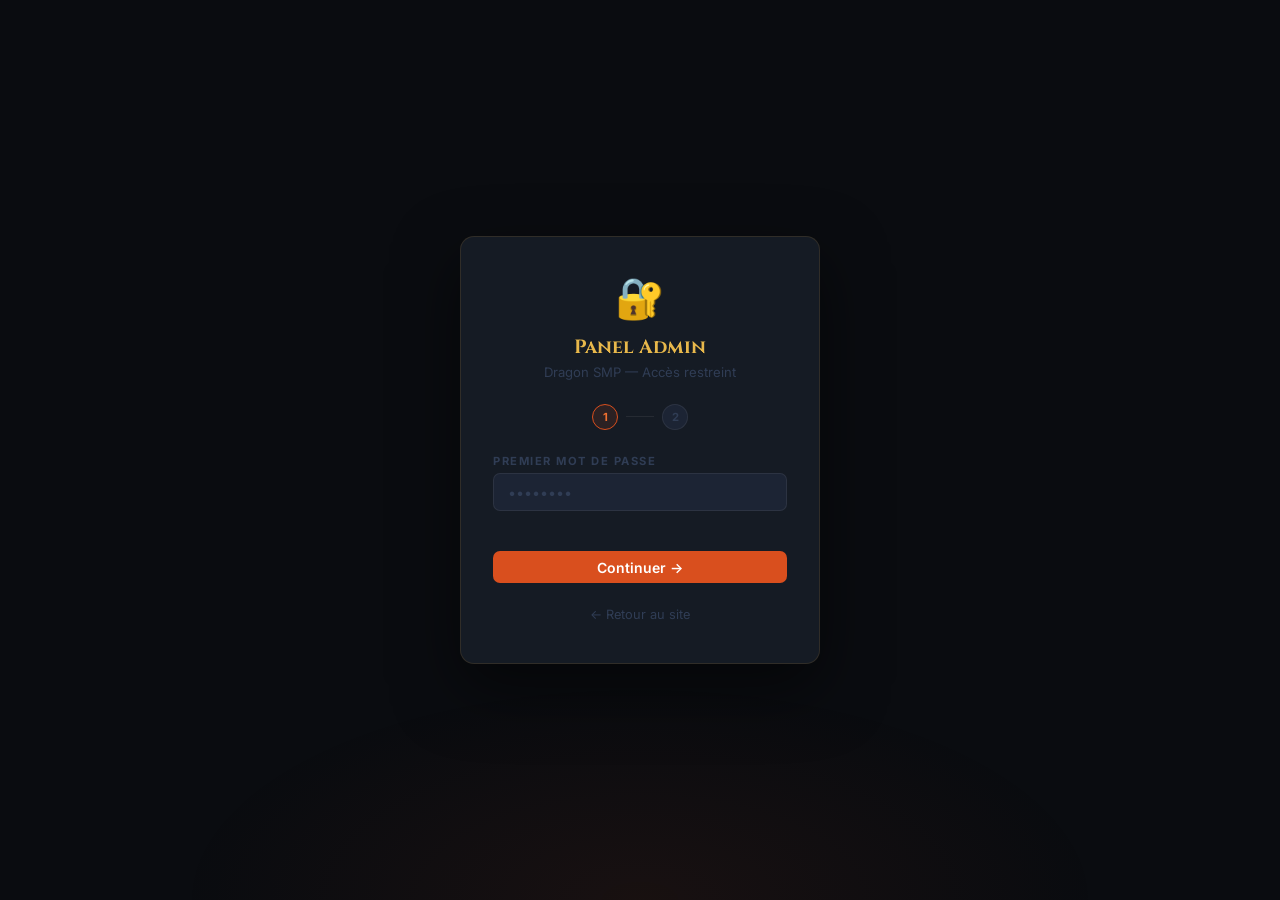
==== commit 5b4ed720: "Update admin.html" ====
--- a/admin.html
+++ b/admin.html
@@ -2,326 +2,431 @@
 <html lang="fr">
 <head>
 <meta charset="UTF-8">
-<meta name="viewport" content="width=device-width, initial-scale=1.0, viewport-fit=cover">
-<meta name="theme-color" content="#080a0d">
+<meta name="viewport" content="width=device-width, initial-scale=1.0">
 <title>Dragon SMP — Admin</title>
 <link rel="icon" href="data:image/svg+xml,<svg xmlns='http://www.w3.org/2000/svg' viewBox='0 0 100 100'><text y='.9em' font-size='90'>⚙️</text></svg>">
 <link rel="preconnect" href="https://fonts.googleapis.com">
-<link href="https://fonts.googleapis.com/css2?family=Cinzel:wght@400;700;900&family=DM+Sans:wght@300;400;500;600&display=swap" rel="stylesheet">
+<link href="https://fonts.googleapis.com/css2?family=Cinzel:wght@400;700;900&family=Inter:wght@300;400;500;600;700&display=swap" rel="stylesheet">
 <style>
-:root{
-  --fire:#d94f1e;--ember:#f07030;--gold:#d4a843;--gold2:#8a6820;
-  --bg0:#080a0d;--bg1:#0d1017;--bg2:#131820;--bg3:#1a2030;--bg4:#222a3a;
-  --ln:rgba(212,168,67,.12);--ln2:rgba(255,255,255,.07);
-  --txt:#d0d8e8;--txt2:#7080a0;--txt3:#384060;
-  --ok:#2ecc71;--bad:#e74c3c;--warn:#e67e22;
-  --H:56px;--SW:210px;--R:8px;
-}
-*,*::before,*::after{margin:0;padding:0;box-sizing:border-box}
-html{-webkit-text-size-adjust:100%}
-body{font-family:'DM Sans',sans-serif;background:var(--bg0);color:var(--txt);
-  min-height:100vh;overflow-x:hidden;-webkit-font-smoothing:antialiased}
-a{color:inherit;text-decoration:none}
-button{font-family:inherit;cursor:pointer}
-body::before{content:'';position:fixed;inset:0;z-index:0;pointer-events:none;
-  background:radial-gradient(ellipse 70% 50% at 50% 100%,rgba(217,79,30,.07) 0%,transparent 65%)}
+/* ════════════════════════════════════════════
+   DRAGON SMP — ADMIN V5
+════════════════════════════════════════════ */
+:root {
+  --fire:  #d94f1e;
+  --ember: #f07030;
+  --gold:  #c8963c;
+  --goldl: #e8b84b;
+  --bg:    #0a0c10;
+  --bg1:   #0f1318;
+  --bg2:   #151b24;
+  --bg3:   #1c2434;
+  --bg4:   #232d40;
+  --ln:    rgba(200,150,60,.15);
+  --ln2:   rgba(255,255,255,.07);
+  --txt:   #cdd8ea;
+  --txt2:  #6878a0;
+  --txt3:  #303d55;
+  --ok:    #27ae60;
+  --bad:   #c0392b;
+  --warn:  #d68910;
+  --H:     54px;
+  --SW:    220px;
+  --R:     8px;
+}
+*, *::before, *::after { margin:0; padding:0; box-sizing:border-box }
+html { -webkit-text-size-adjust:100% }
+body {
+  font-family:'Inter',sans-serif;
+  background:var(--bg); color:var(--txt);
+  min-height:100vh; -webkit-font-smoothing:antialiased;
+}
+a { color:inherit; text-decoration:none }
+button { font-family:inherit; cursor:pointer; border:none; background:none }
+body::after {
+  content:''; position:fixed; inset:0; pointer-events:none; z-index:0;
+  background:radial-gradient(ellipse 60% 40% at 50% 100%,rgba(217,79,30,.07) 0%,transparent 60%);
+}
 
 /* ── LOGIN ── */
-.login-wrap{min-height:100vh;display:flex;align-items:center;justify-content:center;
-  padding:1.5rem;position:relative;z-index:1}
-.login-card{background:var(--bg2);border:1px solid var(--ln);border-radius:12px;
-  padding:2.25rem 2rem 2.5rem;width:100%;max-width:360px;
-  box-shadow:0 20px 60px rgba(0,0,0,.5)}
-.l-icon{font-size:2.5rem;text-align:center;margin-bottom:.75rem}
-.l-title{font-family:'Cinzel',serif;font-size:1.2rem;color:var(--gold);
-  text-align:center;margin-bottom:.25rem}
-.l-sub{color:var(--txt3);font-size:.82rem;text-align:center;margin-bottom:1.5rem}
-.step-dots{display:flex;align-items:center;justify-content:center;gap:.5rem;margin-bottom:1.5rem}
-.sdot{width:26px;height:26px;border-radius:50%;display:flex;align-items:center;justify-content:center;
-  font-size:.7rem;font-weight:700;border:1px solid var(--ln2);color:var(--txt3);
-  background:var(--bg3);transition:all .25s}
-.sdot.cur{border-color:var(--fire);color:var(--ember);background:rgba(217,79,30,.12)}
-.sdot.done{border-color:var(--ok);color:var(--ok);background:rgba(46,204,113,.08)}
-.sdot-line{flex:1;max-width:28px;height:1px;background:var(--ln2)}
-.lstep{display:none}.lstep.on{display:block}
-.lerr{color:var(--bad);font-size:.8rem;min-height:1.1rem;margin-bottom:.5rem}
+.login-page {
+  min-height:100vh; display:flex;
+  align-items:center; justify-content:center;
+  padding:1.5rem; position:relative; z-index:1;
+}
+.login-card {
+  background:var(--bg2); border:1px solid var(--ln);
+  border-radius:14px; padding:2.25rem 2rem 2.5rem;
+  width:100%; max-width:360px;
+  box-shadow:0 24px 64px rgba(0,0,0,.5);
+}
+.l-icon { font-size:2.5rem; text-align:center; margin-bottom:.75rem }
+.l-title {
+  font-family:'Cinzel',serif; font-size:1.2rem; color:var(--goldl);
+  text-align:center; margin-bottom:.25rem;
+}
+.l-sub { color:var(--txt3); font-size:.82rem; text-align:center; margin-bottom:1.5rem }
+.sdots { display:flex; align-items:center; justify-content:center; gap:.5rem; margin-bottom:1.5rem }
+.sdot {
+  width:26px; height:26px; border-radius:50%;
+  display:flex; align-items:center; justify-content:center;
+  font-size:.7rem; font-weight:700;
+  border:1px solid var(--ln2); color:var(--txt3); background:var(--bg3);
+  transition:all .25s;
+}
+.sdot.cur  { border-color:var(--fire); color:var(--ember); background:rgba(217,79,30,.12) }
+.sdot.done { border-color:var(--ok);   color:var(--ok);   background:rgba(39,174,96,.08) }
+.sdot-line { flex:1; max-width:28px; height:1px; background:var(--ln2) }
+.lstep { display:none } .lstep.on { display:block }
+.lerr { color:var(--bad); font-size:.8rem; min-height:1.1rem; margin-bottom:.5rem }
+
+/* ── ADMIN LAYOUT ── */
+.adm { display:none; position:relative; z-index:1; min-height:100vh }
+.adm.on { display:block }
+
+/* Header */
+.hdr {
+  position:fixed; top:0; left:0; right:0; z-index:900;
+  height:var(--H); background:rgba(10,12,16,.97);
+  backdrop-filter:blur(20px); border-bottom:1px solid var(--ln);
+  display:flex; align-items:center; gap:1rem; padding:0 1.5rem;
+}
+.hdr-logo {
+  font-family:'Cinzel',serif; font-weight:900; font-size:.95rem;
+  color:var(--goldl); letter-spacing:2px; flex-shrink:0;
+}
+.hdr-logo em { color:var(--fire); font-style:normal }
+.hdr-conn {
+  display:flex; align-items:center; gap:.35rem;
+  font-size:.78rem; font-weight:600; color:var(--ok);
+}
+.hdr-conn::before {
+  content:''; width:7px; height:7px; border-radius:50%;
+  background:var(--ok); box-shadow:0 0 6px var(--ok);
+}
+
+/* Body layout */
+.adm-body { display:flex; padding-top:var(--H); min-height:100vh }
+
+/* Sidebar */
+.adm-sb {
+  width:var(--SW); min-width:var(--SW); flex-shrink:0;
+  background:var(--bg1); border-right:1px solid var(--ln2);
+  padding:1rem 0;
+  position:sticky; top:var(--H);
+  height:calc(100vh - var(--H));
+  overflow-y:auto;
+}
+.adm-nav {
+  display:flex; align-items:center; gap:.55rem;
+  padding:.58rem 1rem; cursor:pointer;
+  color:var(--txt2); font-size:.85rem; font-weight:500;
+  border-left:2px solid transparent; transition:all .15s;
+}
+.adm-nav:hover { color:var(--txt); background:rgba(255,255,255,.03) }
+.adm-nav.on { color:var(--ember); background:rgba(217,79,30,.08); border-left-color:var(--fire) }
+.adm-sep { height:1px; background:var(--ln2); margin:.6rem 1rem }
+
+/* Main */
+.adm-main { flex:1; padding:2.25rem 2.5rem; min-width:0; overflow-y:auto }
+.adm-panel { display:none; animation:fadeUp .22s ease }
+.adm-panel.on { display:block }
+@keyframes fadeUp { from{opacity:0;transform:translateY(7px)} to{opacity:1;transform:translateY(0)} }
+.adm-title {
+  font-family:'Cinzel',serif; font-size:1.2rem; color:var(--goldl);
+  margin-bottom:1.5rem; padding-bottom:.85rem;
+  border-bottom:1px solid var(--ln2);
+}
 
 /* ── FORMS ── */
-.fg{margin-bottom:.9rem}
-.fg label{display:block;font-size:.7rem;font-weight:700;text-transform:uppercase;
-  letter-spacing:1.5px;color:var(--txt3);margin-bottom:.35rem}
-.fg input,.fg select,.fg textarea{
-  width:100%;background:var(--bg3);border:1px solid var(--ln2);
-  border-radius:6px;padding:.58rem .8rem;color:var(--txt);
-  font-size:16px;transition:all .2s;-webkit-appearance:none;appearance:none;
-}
-.fg input:focus,.fg select:focus,.fg textarea:focus{
-  border-color:rgba(217,79,30,.6);box-shadow:0 0 0 3px rgba(217,79,30,.08);background:var(--bg4)}
-.fg input::placeholder,.fg textarea::placeholder{color:var(--txt3)}
-.fg textarea{resize:vertical;min-height:220px;font-family:'Courier New',monospace!important;
-  font-size:14px!important;line-height:1.55}
-.fg select option{background:var(--bg3)}
-.fg-2{display:grid;grid-template-columns:1fr 1fr;gap:.75rem}
-.fg-3{display:grid;grid-template-columns:1fr 1fr 1fr;gap:.75rem}
+.fg { margin-bottom:.9rem }
+.fg label {
+  display:block; font-size:.7rem; font-weight:700;
+  text-transform:uppercase; letter-spacing:1.5px;
+  color:var(--txt3); margin-bottom:.35rem;
+}
+.finput {
+  width:100%; background:var(--bg3); border:1px solid var(--ln2);
+  border-radius:7px; padding:.58rem .85rem;
+  color:var(--txt); font-size:.9rem; outline:none;
+  transition:all .2s; font-family:'Inter',sans-serif;
+}
+.finput:focus {
+  border-color:rgba(217,79,30,.55);
+  box-shadow:0 0 0 3px rgba(217,79,30,.07);
+  background:var(--bg4);
+}
+.finput::placeholder { color:var(--txt3) }
+select.finput option { background:var(--bg3) }
+.fg-2 { display:grid; grid-template-columns:1fr 1fr; gap:.85rem }
+.fg-3 { display:grid; grid-template-columns:1fr 1fr 1fr; gap:.85rem }
 
 /* ── BUTTONS ── */
-.btn{display:inline-flex;align-items:center;gap:.4rem;padding:.48rem 1rem;border:none;
-  border-radius:6px;font-size:.875rem;font-weight:600;cursor:pointer;
-  transition:all .2s;-webkit-tap-highlight-color:transparent}
-.btn-fire{background:var(--fire);color:#fff}
-.btn-fire:hover{background:#bf4118;transform:translateY(-1px);box-shadow:0 4px 16px rgba(217,79,30,.3)}
-.btn-ghost{background:transparent;color:var(--txt2);border:1px solid var(--ln2)}
-.btn-ghost:hover{background:var(--bg3);color:var(--txt)}
-.btn-red{background:rgba(231,76,60,.1);color:var(--bad);border:1px solid rgba(231,76,60,.2)}
-.btn-red:hover{background:rgba(231,76,60,.2)}
-.btn-sm{padding:.3rem .75rem;font-size:.78rem}
-.btn-full{width:100%;justify-content:center}
-
-/* ── ADMIN LAYOUT ── */
-.adm-wrap{display:none;position:relative;z-index:1}
-.adm-wrap.on{display:block}
-
-.hdr{position:fixed;top:0;left:0;right:0;z-index:800;height:var(--H);
-  background:rgba(8,10,13,.96);backdrop-filter:blur(16px);-webkit-backdrop-filter:blur(16px);
-  border-bottom:1px solid var(--ln);display:flex;align-items:center;gap:.75rem;padding:0 1rem}
-.hdr-logo{font-family:'Cinzel',serif;font-weight:900;font-size:.95rem;letter-spacing:2px;
-  color:var(--gold);flex-shrink:0}
-.hdr-logo em{color:var(--fire);font-style:normal}
-.hdr-status{display:flex;align-items:center;gap:.35rem;font-size:.78rem;font-weight:600;color:var(--ok)}
-.hdr-status::before{content:'';width:7px;height:7px;border-radius:50%;
-  background:var(--ok);box-shadow:0 0 6px var(--ok)}
-
-.burger{display:none;flex-direction:column;gap:5px;background:none;border:none;
-  color:var(--txt);padding:.4rem;flex-shrink:0}
-.burger span{display:block;width:20px;height:2px;background:currentColor;border-radius:2px;transition:all .3s}
-.burger.open span:nth-child(1){transform:translateY(7px) rotate(45deg)}
-.burger.open span:nth-child(2){opacity:0}
-.burger.open span:nth-child(3){transform:translateY(-7px) rotate(-45deg)}
-
-.adm-body{display:flex;padding-top:var(--H);min-height:100vh}
-
-/* Sidebar admin */
-.adm-sb{width:var(--SW);min-width:var(--SW);flex-shrink:0;background:var(--bg1);
-  border-right:1px solid var(--ln2);padding:1rem 0;
-  position:sticky;top:var(--H);height:calc(100vh - var(--H));overflow-y:auto;
-  transition:transform .3s cubic-bezier(.4,0,.2,1)}
-.adm-nav{display:flex;align-items:center;gap:.6rem;padding:.62rem 1rem;cursor:pointer;
-  color:var(--txt2);font-size:.875rem;font-weight:500;border-left:2px solid transparent;transition:all .15s;
-  -webkit-tap-highlight-color:transparent}
-.adm-nav:hover{color:var(--txt);background:rgba(255,255,255,.03)}
-.adm-nav.on{color:var(--ember);background:rgba(217,79,30,.08);border-left-color:var(--fire)}
-.adm-sep{height:1px;background:var(--ln2);margin:.5rem 1rem}
-
-.adm-main{flex:1;padding:2rem 2.5rem;min-width:0;overflow-y:auto}
-.adm-panel{display:none;animation:fadeUp .22s ease both}
-.adm-panel.on{display:block}
-@keyframes fadeUp{from{opacity:0;transform:translateY(6px)}to{opacity:1;transform:translateY(0)}}
-.adm-title{font-family:'Cinzel',serif;font-size:1.25rem;color:var(--gold);
-  margin-bottom:1.5rem;padding-bottom:.9rem;border-bottom:1px solid var(--ln2)}
-
-/* Overlay */
-.overlay{display:none;position:fixed;inset:0;z-index:750;background:rgba(0,0,0,.8)}
-.overlay.on{display:block}
-
-/* Stats */
-.stat-row{display:grid;grid-template-columns:repeat(auto-fill,minmax(110px,1fr));gap:.7rem;margin-bottom:1.5rem}
-.stat-c{background:var(--bg2);border:1px solid var(--ln2);border-radius:var(--R);padding:.9rem}
-.stat-c .n{font-family:'Cinzel',serif;font-size:1.6rem;color:var(--fire)}
-.stat-c .l{font-size:.68rem;text-transform:uppercase;letter-spacing:1px;color:var(--txt3);margin-top:.15rem}
-
-/* Info / alert boxes */
-.info-box{background:var(--bg2);border:1px solid var(--ln2);border-radius:var(--R);padding:1rem 1.2rem;margin-bottom:1rem}
-.info-box p{color:var(--txt2);font-size:.875rem;line-height:1.7}
-.tag{font-size:.72rem;padding:.13rem .5rem;border-radius:20px;font-weight:700;display:inline-block;margin-top:.4rem}
-.tag-ok{background:rgba(46,204,113,.1);color:var(--ok);border:1px solid rgba(46,204,113,.2)}
-.tag-warn{background:rgba(230,126,34,.1);color:var(--warn);border:1px solid rgba(230,126,34,.2)}
-
-/* List rows */
-.list{display:flex;flex-direction:column;gap:.55rem}
-.li-row{display:flex;align-items:center;justify-content:space-between;
-  background:var(--bg2);border:1px solid var(--ln2);border-radius:var(--R);
-  padding:.8rem 1rem;gap:.75rem;flex-wrap:wrap}
-.li-l{display:flex;align-items:center;gap:.6rem;min-width:0;flex:1}
-.li-icon{font-size:1rem;flex-shrink:0}
-.li-name{font-weight:600;font-size:.875rem}
-.li-meta{font-size:.72rem;color:var(--txt3);margin-top:.1rem}
-.li-r{display:flex;gap:.35rem;flex-shrink:0}
-
-/* Éditeur */
-.ed-bar{display:flex;flex-wrap:wrap;gap:.3rem;padding:.5rem;
-  background:var(--bg3);border:1px solid var(--ln2);border-bottom:none;border-radius:6px 6px 0 0}
-.ed-bar button{background:var(--bg4);border:1px solid var(--ln2);border-radius:4px;
-  color:var(--txt2);padding:.22rem .5rem;font-size:.76rem;font-weight:700;transition:all .15s}
-.ed-bar button:hover{background:rgba(217,79,30,.1);color:var(--ember);border-color:var(--fire)}
-.ed-sep{width:1px;background:var(--ln2);margin:2px}
-.ed-area{border-radius:0 0 6px 6px!important;border-top:none!important}
-
-/* Prévisualisation */
-.prev-label{font-size:.67rem;text-transform:uppercase;letter-spacing:2px;
-  color:var(--txt3);font-weight:700;margin:.9rem 0 .4rem}
-.prev-box{background:var(--bg2);border:1px solid var(--ln2);border-radius:var(--R);
-  padding:1.2rem;min-height:80px}
-
-/* Maint toggle */
-.maint-row{display:flex;align-items:center;justify-content:space-between;flex-wrap:wrap;gap:.75rem;
-  background:var(--bg2);border:1px solid var(--ln2);border-radius:var(--R);padding:1rem 1.2rem;margin-bottom:1rem}
-.maint-info h4{font-weight:700;margin-bottom:.2rem;font-size:.9rem}
-.maint-info p{font-size:.8rem;color:var(--txt3)}
-
-/* Danger */
-.danger-box{background:rgba(231,76,60,.04);border:1px solid rgba(231,76,60,.15);
-  border-radius:var(--R);padding:1rem 1.2rem}
-.danger-title{font-weight:700;color:var(--bad);margin-bottom:.85rem;font-size:.88rem}
-
-/* Toggle switch */
-.toggle-row{display:flex;align-items:center;justify-content:space-between;
-  padding:.6rem 0;border-bottom:1px solid var(--ln2)}
-.toggle-row:last-child{border-bottom:none}
-.toggle-label{font-size:.875rem;color:var(--txt2)}
-.toggle{position:relative;width:38px;height:22px;flex-shrink:0}
-.toggle input{opacity:0;width:0;height:0;position:absolute}
-.toggle-slider{position:absolute;inset:0;background:var(--bg4);border-radius:22px;
-  transition:.2s;border:1px solid var(--ln2)}
-.toggle-slider::before{content:'';position:absolute;width:16px;height:16px;
-  border-radius:50%;background:var(--txt3);bottom:2px;left:2px;transition:.2s}
-.toggle input:checked + .toggle-slider{background:var(--fire);border-color:var(--fire)}
-.toggle input:checked + .toggle-slider::before{transform:translateX(16px);background:#fff}
+.btn {
+  display:inline-flex; align-items:center; gap:.4rem;
+  padding:.48rem 1.1rem; border-radius:7px;
+  font-size:.875rem; font-weight:600; cursor:pointer;
+  transition:all .2s; font-family:'Inter',sans-serif;
+}
+.btn-fire { background:var(--fire); color:#fff }
+.btn-fire:hover { background:#bf4118; transform:translateY(-1px); box-shadow:0 4px 16px rgba(217,79,30,.3) }
+.btn-ghost { background:transparent; color:var(--txt2); border:1px solid var(--ln2) }
+.btn-ghost:hover { background:var(--bg3); color:var(--txt) }
+.btn-red { background:rgba(192,57,43,.1); color:var(--bad); border:1px solid rgba(192,57,43,.2) }
+.btn-red:hover { background:rgba(192,57,43,.22) }
+.btn-sm { padding:.3rem .75rem; font-size:.78rem }
+
+/* ── STATS ── */
+.stat-grid { display:grid; grid-template-columns:repeat(auto-fill,minmax(120px,1fr)); gap:.7rem; margin-bottom:1.5rem }
+.stat-c { background:var(--bg2); border:1px solid var(--ln2); border-radius:var(--R); padding:.9rem }
+.stat-n { font-family:'Cinzel',serif; font-size:1.6rem; color:var(--fire) }
+.stat-l { font-size:.68rem; text-transform:uppercase; letter-spacing:1px; color:var(--txt3); margin-top:.15rem }
+
+/* ── CARDS ── */
+.info-card { background:var(--bg2); border:1px solid var(--ln2); border-radius:var(--R); padding:1.1rem 1.25rem; margin-bottom:1rem }
+.info-card p { color:var(--txt2); font-size:.875rem; line-height:1.7 }
+.badge { display:inline-block; font-size:.72rem; font-weight:700; padding:.12rem .5rem; border-radius:20px; margin-top:.35rem }
+.badge-ok   { background:rgba(39,174,96,.1);  color:var(--ok);  border:1px solid rgba(39,174,96,.2) }
+.badge-warn { background:rgba(214,137,16,.1); color:var(--warn);border:1px solid rgba(214,137,16,.2) }
+
+/* ── LIST ROWS ── */
+.list { display:flex; flex-direction:column; gap:.55rem }
+.lrow {
+  display:flex; align-items:center; justify-content:space-between;
+  background:var(--bg2); border:1px solid var(--ln2);
+  border-radius:var(--R); padding:.8rem 1.1rem; gap:.75rem;
+}
+.lrow-l { display:flex; align-items:center; gap:.65rem; min-width:0; flex:1 }
+.lrow-icon { font-size:1rem; flex-shrink:0 }
+.lrow-name { font-weight:600; font-size:.88rem }
+.lrow-meta { font-size:.72rem; color:var(--txt3); margin-top:.08rem }
+.lrow-r { display:flex; gap:.35rem; flex-shrink:0 }
+
+/* ── TOGGLE ── */
+.toggle-row {
+  display:flex; align-items:center; justify-content:space-between;
+  padding:.6rem 0; border-bottom:1px solid var(--ln2);
+}
+.toggle-row:last-child { border-bottom:none }
+.toggle-lbl { font-size:.85rem; color:var(--txt2) }
+.sw { position:relative; width:38px; height:22px; flex-shrink:0 }
+.sw input { opacity:0; width:0; height:0; position:absolute }
+.sw-track {
+  position:absolute; inset:0; background:var(--bg4);
+  border-radius:22px; transition:.2s; border:1px solid var(--ln2);
+}
+.sw-track::before {
+  content:''; position:absolute; width:16px; height:16px;
+  border-radius:50%; background:var(--txt3); bottom:2px; left:2px; transition:.2s;
+}
+.sw input:checked + .sw-track { background:var(--fire); border-color:var(--fire) }
+.sw input:checked + .sw-track::before { transform:translateX(16px); background:#fff }
+
+/* ── MAINTENANCE ── */
+.maint-row {
+  display:flex; align-items:center; justify-content:space-between;
+  background:var(--bg2); border:1px solid var(--ln2);
+  border-radius:var(--R); padding:1rem 1.25rem;
+  margin-bottom:1rem; gap:1rem;
+}
+.maint-info h4 { font-weight:700; font-size:.9rem; margin-bottom:.2rem }
+.maint-info p { font-size:.8rem; color:var(--txt3) }
+
+/* ── DANGER ── */
+.danger { background:rgba(192,57,43,.04); border:1px solid rgba(192,57,43,.15); border-radius:var(--R); padding:1.1rem 1.25rem }
+.danger-title { font-weight:700; color:var(--bad); font-size:.88rem; margin-bottom:.85rem }
+
+/* ════════════════════════════════════════════
+   RICH TEXT EDITOR — style LibreOffice
+════════════════════════════════════════════ */
+.rte-wrap {
+  border:1px solid var(--ln2); border-radius:var(--R);
+  overflow:hidden; background:var(--bg2);
+}
+
+/* Barre d'outils */
+.rte-toolbar {
+  background:var(--bg3); border-bottom:1px solid var(--ln2);
+  padding:.45rem .6rem;
+  display:flex; flex-wrap:wrap; align-items:center; gap:.2rem;
+}
+.rte-btn {
+  background:transparent; border:1px solid transparent;
+  border-radius:5px; padding:.28rem .45rem;
+  color:var(--txt2); font-size:.8rem; cursor:pointer;
+  transition:all .15s; min-width:28px;
+  display:flex; align-items:center; justify-content:center;
+  font-family:'Inter',sans-serif; font-weight:600;
+}
+.rte-btn:hover { background:rgba(255,255,255,.08); color:var(--txt); border-color:var(--ln2) }
+.rte-btn.active { background:rgba(217,79,30,.15); color:var(--ember); border-color:rgba(217,79,30,.3) }
+.rte-sep { width:1px; height:20px; background:var(--ln2); margin:0 .15rem }
+
+/* Sélecteur de taille de titre */
+.rte-hsel {
+  background:var(--bg4); border:1px solid var(--ln2);
+  border-radius:5px; padding:.28rem .5rem;
+  color:var(--txt2); font-size:.78rem; cursor:pointer;
+  outline:none; font-family:'Inter',sans-serif;
+}
+.rte-hsel:focus { border-color:rgba(217,79,30,.4) }
+.rte-hsel option { background:var(--bg3) }
+
+/* Zone d'écriture WYSIWYG */
+.rte-area {
+  min-height:320px; padding:1.25rem 1.5rem;
+  background:var(--bg2); color:var(--txt);
+  font-family:'Inter',sans-serif; font-size:.9rem; line-height:1.8;
+  outline:none; overflow-y:auto;
+}
+.rte-area:empty::before {
+  content:attr(data-placeholder);
+  color:var(--txt3); pointer-events:none;
+}
+/* Styles dans l'éditeur */
+.rte-area h1 { font-family:'Cinzel',serif; font-size:1.4rem; color:var(--goldl); margin:1.5rem 0 .6rem }
+.rte-area h2 {
+  font-family:'Cinzel',serif; font-size:1.1rem; color:var(--ember);
+  margin:1.5rem 0 .6rem; padding-left:.7rem; border-left:3px solid var(--fire);
+}
+.rte-area h3 { font-size:.95rem; font-weight:700; color:var(--txt); margin:1.1rem 0 .4rem }
+.rte-area p { color:var(--txt2); margin-bottom:.6rem }
+.rte-area strong { color:var(--txt); font-weight:700 }
+.rte-area em { color:var(--goldl); font-style:italic }
+.rte-area ul, .rte-area ol { padding-left:1.5rem; margin-bottom:.6rem }
+.rte-area li { color:var(--txt2); margin-bottom:.2rem }
+.rte-area a { color:var(--ember); text-decoration:underline }
+.rte-area code {
+  background:var(--bg4); border:1px solid var(--ln2);
+  border-radius:4px; padding:.1rem .4rem;
+  font-family:'Courier New',monospace; font-size:.83rem; color:var(--ember);
+}
+.rte-area pre {
+  background:var(--bg3); border:1px solid var(--ln2);
+  border-radius:var(--R); padding:1rem; overflow-x:auto; margin:1rem 0;
+  font-family:'Courier New',monospace; font-size:.84rem; color:var(--txt2);
+}
+.rte-area blockquote {
+  border-left:3px solid var(--gold);
+  background:rgba(200,150,60,.05);
+  padding:.75rem 1rem; border-radius:0 var(--R) var(--R) 0; margin:1rem 0;
+}
+.rte-area hr { border:none; border-top:1px solid var(--ln2); margin:1.5rem 0 }
+.rte-area img { max-width:100%; border-radius:var(--R); margin:.5rem 0 }
+.rte-area table { width:100%; border-collapse:collapse; margin:1rem 0; font-size:.875rem }
+.rte-area th { padding:.5rem .85rem; background:var(--bg3); border:1px solid var(--ln2); color:var(--ember); font-weight:700; text-align:left }
+.rte-area td { padding:.5rem .85rem; border:1px solid var(--ln2); color:var(--txt2) }
+
+/* Barre du bas : stats + actions rapides */
+.rte-footer {
+  background:var(--bg3); border-top:1px solid var(--ln2);
+  padding:.35rem .75rem;
+  display:flex; align-items:center; justify-content:space-between;
+  font-size:.72rem; color:var(--txt3);
+}
 
 /* Toast */
-#toast{position:fixed;bottom:1.5rem;right:1.5rem;z-index:9999;
-  padding:.65rem 1.1rem;border-radius:var(--R);background:var(--bg3);border:1px solid var(--ln2);
-  font-size:.83rem;font-weight:500;box-shadow:0 8px 30px rgba(0,0,0,.4);
-  transform:translateY(60px);opacity:0;transition:all .3s cubic-bezier(.34,1.56,.64,1);pointer-events:none}
-#toast.on{transform:translateY(0);opacity:1}
-#toast.ok{border-color:rgba(46,204,113,.4);color:var(--ok)}
-#toast.err{border-color:rgba(231,76,60,.4);color:var(--bad)}
-#toast.info{border-color:rgba(212,168,67,.4);color:var(--gold)}
-
-/* Wiki content preview */
-.wc h2{font-family:'Cinzel',serif;font-size:1rem;color:var(--ember);margin:1.25rem 0 .5rem;padding-left:.6rem;border-left:2px solid var(--fire)}
-.wc h3{font-size:.88rem;font-weight:700;color:var(--txt);margin:.9rem 0 .3rem}
-.wc p{color:var(--txt2);margin-bottom:.5rem;font-size:.85rem;line-height:1.7}
-.wc ul,.wc ol{padding-left:1.3rem;margin-bottom:.5rem}
-.wc li{color:var(--txt2);font-size:.85rem;margin-bottom:.2rem}
-.wc strong{color:var(--txt);font-weight:700}
-.wc em{color:var(--gold);font-style:italic}
-.wc code{background:var(--bg4);border:1px solid var(--ln2);border-radius:4px;
-  padding:.08rem .35rem;font-family:'Courier New',monospace;font-size:.8rem;color:var(--ember)}
-.wc pre{background:var(--bg3);border:1px solid var(--ln2);border-radius:var(--R);
-  padding:.9rem;overflow-x:auto;margin:.6rem 0}
-.wc pre code{background:none;border:none;padding:0;font-size:.8rem;color:var(--txt2)}
-.wc blockquote{border-left:2px solid var(--gold2);background:rgba(212,168,67,.04);
-  padding:.6rem .9rem;border-radius:0 var(--R) var(--R) 0;margin:.6rem 0}
-.wc blockquote p{margin:0;font-style:italic}
-.wc hr{border:none;border-top:1px solid var(--ln2);margin:1rem 0}
-.wc table{width:100%;border-collapse:collapse;font-size:.82rem;margin:.6rem 0}
-.wc th{padding:.4rem .7rem;background:var(--bg4);border:1px solid var(--ln2);color:var(--ember);font-weight:700;text-align:left}
-.wc td{padding:.4rem .7rem;border:1px solid var(--ln2);color:var(--txt2)}
-
-/* Responsive */
-@media(max-width:768px){
-  .burger{display:flex!important}
-
-  /* Sidebar admin en tiroir */
-  .adm-sb{
-    display:block!important;
-    position:fixed;top:var(--H);left:0;bottom:0;z-index:800;
-    width:var(--SW);height:calc(100vh - var(--H));
-    transform:translateX(-100%);
-    box-shadow:4px 0 24px rgba(0,0,0,.5);
-    transition:transform .3s cubic-bezier(.4,0,.2,1);
-  }
-  .adm-sb.open{transform:translateX(0)}
-
-  .adm-main{padding:1.25rem 1rem 3rem}
-  .fg-2,.fg-3{grid-template-columns:1fr}
-  .li-row{flex-direction:column;align-items:flex-start}
-  .li-r{width:100%}.li-r .btn{flex:1;justify-content:center}
-  .stat-row{grid-template-columns:repeat(2,1fr)}
-  .adm-title{font-size:1.1rem}
-}
-@media(min-width:769px){.burger{display:none!important}}
-::-webkit-scrollbar{width:5px;height:5px}
-::-webkit-scrollbar-track{background:transparent}
-::-webkit-scrollbar-thumb{background:rgba(217,79,30,.2);border-radius:3px}
-::-webkit-scrollbar-thumb:hover{background:rgba(217,79,30,.4)}
+#toast {
+  position:fixed; bottom:1.5rem; right:1.5rem; z-index:9999;
+  padding:.65rem 1.15rem; border-radius:var(--R);
+  background:var(--bg3); border:1px solid var(--ln2);
+  font-size:.83rem; font-weight:500;
+  box-shadow:0 8px 30px rgba(0,0,0,.4);
+  transform:translateY(60px); opacity:0;
+  transition:all .3s cubic-bezier(.34,1.56,.64,1); pointer-events:none;
+}
+#toast.on { transform:translateY(0); opacity:1 }
+#toast.ok  { border-color:rgba(39,174,96,.4);  color:var(--ok) }
+#toast.err { border-color:rgba(192,57,43,.4); color:var(--bad) }
+#toast.info{ border-color:rgba(200,150,60,.4); color:var(--gold) }
+
+::-webkit-scrollbar { width:5px; height:5px }
+::-webkit-scrollbar-track { background:transparent }
+::-webkit-scrollbar-thumb { background:rgba(217,79,30,.2); border-radius:3px }
+::-webkit-scrollbar-thumb:hover { background:rgba(217,79,30,.4) }
 </style>
 </head>
 <body>
 
-<!-- LOGIN -->
-<div class="login-wrap" id="login-wrap">
+<!-- ═══ LOGIN ═══ -->
+<div class="login-page" id="login-page">
   <div class="login-card">
     <div class="l-icon">🔐</div>
     <h2 class="l-title">Panel Admin</h2>
     <p class="l-sub">Dragon SMP — Accès restreint</p>
-    <div class="step-dots">
-      <div class="sdot cur" id="sd1">1</div><div class="sdot-line"></div>
+    <div class="sdots">
+      <div class="sdot cur" id="sd1">1</div>
+      <div class="sdot-line"></div>
       <div class="sdot" id="sd2">2</div>
     </div>
     <div class="lstep on" id="ls1">
-      <div class="fg"><label>Premier mot de passe</label>
-        <input type="password" id="pw1" placeholder="••••••••" onkeydown="if(event.key==='Enter')s1()"></div>
+      <div class="fg">
+        <label>Premier mot de passe</label>
+        <input class="finput" type="password" id="pw1" placeholder="••••••••"
+          onkeydown="if(event.key==='Enter')s1()">
+      </div>
       <div class="lerr" id="e1"></div>
-      <button class="btn btn-fire btn-full" onclick="s1()">Continuer →</button>
+      <button class="btn btn-fire" style="width:100%;justify-content:center" onclick="s1()">Continuer →</button>
     </div>
     <div class="lstep" id="ls2">
-      <div class="fg"><label>Deuxième mot de passe</label>
-        <input type="password" id="pw2" placeholder="••••••••" onkeydown="if(event.key==='Enter')s2()"></div>
+      <div class="fg">
+        <label>Deuxième mot de passe</label>
+        <input class="finput" type="password" id="pw2" placeholder="••••••••"
+          onkeydown="if(event.key==='Enter')s2()">
+      </div>
       <div class="lerr" id="e2"></div>
-      <button class="btn btn-fire btn-full" onclick="s2()">Se connecter</button>
-      <button class="btn btn-ghost btn-full" style="margin-top:.4rem" onclick="resetLogin()">← Retour</button>
+      <button class="btn btn-fire" style="width:100%;justify-content:center" onclick="s2()">Se connecter</button>
+      <button class="btn btn-ghost" style="width:100%;justify-content:center;margin-top:.4rem" onclick="resetLogin()">← Retour</button>
     </div>
     <div style="margin-top:1.25rem;text-align:center">
-      <a href="index.html" style="color:var(--txt3);font-size:.8rem">← Retour au wiki</a>
+      <a href="index.html" style="color:var(--txt3);font-size:.8rem">← Retour au site</a>
     </div>
   </div>
 </div>
 
-<!-- ADMIN -->
-<div class="adm-wrap" id="adm-wrap">
+<!-- ═══ ADMIN ═══ -->
+<div class="adm" id="adm">
+
   <header class="hdr">
-    <button class="burger" id="burger"><span></span><span></span><span></span></button>
     <div class="hdr-logo">🐉 Dragon<em>SMP</em> <span style="color:var(--txt3);font-weight:300;font-size:.8rem">/ Admin</span></div>
-    <div style="display:flex;align-items:center;gap:.6rem;margin-left:auto">
-      <span class="hdr-status">Connecté</span>
+    <div style="display:flex;align-items:center;gap:.65rem;margin-left:auto">
+      <span class="hdr-conn">Connecté</span>
       <button class="btn btn-ghost btn-sm" onclick="logout()">Déconnexion</button>
       <a href="index.html" class="btn btn-ghost btn-sm">← Site</a>
     </div>
   </header>
 
-  <div class="overlay" id="overlay"></div>
-
   <div class="adm-body">
-    <aside class="adm-sb" id="adm-sb">
-      <div class="adm-nav on" data-p="dashboard" onclick="showP('dashboard',this)">📊 Dashboard</div>
+
+    <!-- Sidebar -->
+    <aside class="adm-sb">
+      <div class="adm-nav on"  data-p="dash"       onclick="showP('dash',this)">📊 Dashboard</div>
       <div class="adm-sep"></div>
-      <div class="adm-nav" data-p="pages" onclick="showP('pages',this)">📄 Pages</div>
-      <div class="adm-nav" data-p="page-editor" onclick="showP('page-editor',this)" id="nav-pg-ed">✏️ Éditeur page</div>
+      <div class="adm-nav"     data-p="pages"      onclick="showP('pages',this)">📄 Pages</div>
+      <div class="adm-nav"     data-p="pg-editor"  onclick="showP('pg-editor',this)" id="nav-pged">✏️ Éditeur de page</div>
       <div class="adm-sep"></div>
-      <div class="adm-nav" data-p="commands" onclick="showP('commands',this)">⌨️ Commandes</div>
-      <div class="adm-nav" data-p="cmd-editor" onclick="showP('cmd-editor',this)" id="nav-cmd-ed">➕ Ajouter commande</div>
+      <div class="adm-nav"     data-p="commands"   onclick="showP('commands',this)">⌨️ Commandes</div>
+      <div class="adm-nav"     data-p="cmd-editor" onclick="showP('cmd-editor',this)" id="nav-cmded">➕ Ajouter commande</div>
       <div class="adm-sep"></div>
-      <div class="adm-nav" data-p="settings" onclick="showP('settings',this)">⚙️ Paramètres</div>
+      <div class="adm-nav"     data-p="settings"   onclick="showP('settings',this)">⚙️ Paramètres</div>
     </aside>
 
     <main class="adm-main">
 
       <!-- ── DASHBOARD ── -->
-      <div class="adm-panel on" id="p-dashboard">
+      <div class="adm-panel on" id="p-dash">
         <h2 class="adm-title">📊 Dashboard</h2>
-        <div class="stat-row" id="dash-stats"></div>
+        <div class="stat-grid" id="dash-stats"></div>
         <div class="maint-row">
           <div class="maint-info">
             <h4 id="maint-h">🔧 Maintenance</h4>
-            <p id="maint-p">Chargement...</p>
-          </div>
-          <button class="btn btn-sm" id="maint-btn" onclick="toggleMaint()">...</button>
-        </div>
-        <div class="info-box">
-          <p>Panel admin du <strong style="color:var(--ember)">Dragon SMP</strong>.<br>
-          Crée tes <strong>pages</strong> (elles apparaissent dans le menu du site), ajoute tes <strong>commandes</strong> pour la barre de recherche.</p>
-          <span class="tag" id="db-tag">Vérification...</span>
+            <p id="maint-p">Chargement…</p>
+          </div>
+          <button class="btn btn-sm" id="maint-btn" onclick="toggleMaint()">…</button>
+        </div>
+        <div class="info-card">
+          <p>Bienvenue dans le panel admin du <strong style="color:var(--ember)">Dragon SMP</strong>.<br>
+          Édite les pages existantes ou crée-en de nouvelles. Gère les commandes de la barre de recherche.</p>
+          <span class="badge" id="db-badge">Vérification…</span>
         </div>
       </div>
 
@@ -335,63 +440,116 @@
       </div>
 
       <!-- ── ÉDITEUR PAGE ── -->
-      <div class="adm-panel" id="p-page-editor">
-        <h2 class="adm-title" id="pg-ed-title">✏️ Éditeur de page</h2>
+      <div class="adm-panel" id="p-pg-editor">
+        <h2 class="adm-title" id="pged-title">✏️ Éditeur de page</h2>
         <input type="hidden" id="edit-pg-id">
 
-        <div class="fg-2">
-          <div class="fg"><label>Titre *</label>
-            <input type="text" id="pg-title" placeholder="Ex: Économie"></div>
-          <div class="fg"><label>Icône (emoji)</label>
-            <input type="text" id="pg-icon" placeholder="💰" maxlength="4"></div>
-        </div>
-        <div class="fg"><label>Description courte</label>
-          <input type="text" id="pg-desc" placeholder="Résumé en une phrase..."></div>
-
-        <!-- Options de la page -->
-        <div class="info-box" style="margin-bottom:1rem">
-          <p style="font-weight:600;margin-bottom:.6rem;color:var(--txt)">Options de la page</p>
+        <div class="fg-3">
+          <div class="fg" style="grid-column:span 2">
+            <label>Titre *</label>
+            <input class="finput" type="text" id="pg-title" placeholder="Ex: Économie">
+          </div>
+          <div class="fg">
+            <label>Icône (emoji)</label>
+            <input class="finput" type="text" id="pg-icon" placeholder="💰" maxlength="4">
+          </div>
+        </div>
+
+        <div class="fg">
+          <label>Description courte (sous le titre)</label>
+          <input class="finput" type="text" id="pg-desc" placeholder="Une phrase de description…">
+        </div>
+
+        <!-- Options -->
+        <div class="info-card" style="margin-bottom:1rem">
+          <p style="font-weight:600;color:var(--txt);margin-bottom:.65rem">Options d'affichage</p>
           <div class="toggle-row">
-            <span class="toggle-label">Afficher la sidebar gauche (table des matières auto)</span>
-            <label class="toggle"><input type="checkbox" id="pg-showtoc" checked><span class="toggle-slider"></span></label>
+            <span class="toggle-lbl">Afficher la table des matières (sidebar gauche, auto-générée depuis les titres)</span>
+            <label class="sw"><input type="checkbox" id="pg-toc" checked><span class="sw-track"></span></label>
           </div>
           <div class="toggle-row">
-            <span class="toggle-label">Afficher la barre de recherche commandes (droite)</span>
-            <label class="toggle"><input type="checkbox" id="pg-showcmd"><span class="toggle-slider"></span></label>
-          </div>
-        </div>
-
+            <span class="toggle-lbl">Afficher la barre de recherche commandes (sidebar droite)</span>
+            <label class="sw"><input type="checkbox" id="pg-cmds"><span class="sw-track"></span></label>
+          </div>
+        </div>
+
+        <!-- Éditeur riche -->
         <div class="fg">
-          <label>Contenu Markdown</label>
-          <div class="ed-bar">
-            <button onclick="ins('## ','')">H2</button>
-            <button onclick="ins('### ','')">H3</button>
-            <div class="ed-sep"></div>
-            <button onclick="ins('**','**')"><b>G</b></button>
-            <button onclick="ins('*','*')"><i>I</i></button>
-            <button onclick="ins('`','`')">code</button>
-            <div class="ed-sep"></div>
-            <button onclick="ins('- ','')">• liste</button>
-            <button onclick="ins('1. ','')">1. liste</button>
-            <button onclick="ins('> ','')">❝</button>
-            <div class="ed-sep"></div>
-            <button onclick="ins('\n---\n','')">— sépar.</button>
-            <button onclick="ins('\n```\n','\n```')">bloc code</button>
-            <div class="ed-sep"></div>
-            <button onclick="insLink()">🔗 lien</button>
-            <button onclick="insImg()">🖼 image</button>
-          </div>
-          <textarea class="ed-area fg" id="pg-content"
-            placeholder="## Titre de section&#10;&#10;Ton contenu en Markdown..."></textarea>
-        </div>
-
-        <div class="prev-label">👁 Prévisualisation</div>
-        <div class="prev-box wc" id="pg-prev">
-          <span style="color:var(--txt3);font-size:.82rem">Commence à écrire…</span>
-        </div>
-
-        <div style="display:flex;gap:.6rem;flex-wrap:wrap;margin-top:1.25rem">
-          <button class="btn btn-fire" onclick="savePage()">💾 Sauvegarder</button>
+          <label>Contenu</label>
+          <div class="rte-wrap">
+
+            <!-- Toolbar -->
+            <div class="rte-toolbar" id="rte-toolbar">
+              <!-- Titres -->
+              <select class="rte-hsel" onchange="rteHeading(this.value);this.value=''">
+                <option value="">Paragraphe</option>
+                <option value="h2">Titre H2</option>
+                <option value="h3">Titre H3</option>
+                <option value="h1">Titre H1</option>
+              </select>
+
+              <div class="rte-sep"></div>
+
+              <!-- Formatage texte -->
+              <button class="rte-btn" onclick="rteExec('bold')" title="Gras (Ctrl+B)"><b>G</b></button>
+              <button class="rte-btn" onclick="rteExec('italic')" title="Italique (Ctrl+I)"><i>I</i></button>
+              <button class="rte-btn" onclick="rteExec('underline')" title="Souligné (Ctrl+U)"><u>S</u></button>
+              <button class="rte-btn" onclick="rteStrike()" title="Barré"><s>abc</s></button>
+
+              <div class="rte-sep"></div>
+
+              <!-- Alignements -->
+              <button class="rte-btn" onclick="rteExec('justifyLeft')" title="Aligner à gauche">⬅</button>
+              <button class="rte-btn" onclick="rteExec('justifyCenter')" title="Centrer">⬛</button>
+              <button class="rte-btn" onclick="rteExec('justifyRight')" title="Aligner à droite">➡</button>
+
+              <div class="rte-sep"></div>
+
+              <!-- Listes -->
+              <button class="rte-btn" onclick="rteExec('insertUnorderedList')" title="Liste à puces">• Liste</button>
+              <button class="rte-btn" onclick="rteExec('insertOrderedList')" title="Liste numérotée">1. Liste</button>
+
+              <div class="rte-sep"></div>
+
+              <!-- Blocs spéciaux -->
+              <button class="rte-btn" onclick="rteInsertBlock('blockquote')" title="Citation">❝</button>
+              <button class="rte-btn" onclick="rteInsertCode()" title="Bloc de code">{'</>}'}</button>
+              <button class="rte-btn" onclick="rteInlineCode()" title="Code en ligne">`code`</button>
+              <button class="rte-btn" onclick="rteInsertHR()" title="Séparateur">— sépar.</button>
+
+              <div class="rte-sep"></div>
+
+              <!-- Insertion -->
+              <button class="rte-btn" onclick="rteInsertLink()" title="Insérer un lien">🔗 Lien</button>
+              <button class="rte-btn" onclick="rteInsertImage()" title="Insérer une image">🖼 Image</button>
+              <button class="rte-btn" onclick="rteInsertTable()" title="Insérer un tableau">⊞ Tableau</button>
+
+              <div class="rte-sep"></div>
+
+              <!-- Vue -->
+              <button class="rte-btn" id="btn-source" onclick="toggleSource()" title="Voir/modifier le Markdown source">📝 Source</button>
+            </div>
+
+            <!-- Zone WYSIWYG -->
+            <div class="rte-area" id="rte-editor"
+              contenteditable="true"
+              data-placeholder="Commence à écrire ton contenu ici…&#10;&#10;Utilise la barre d'outils pour formater le texte, ajouter des titres, des listes, des images…"
+              spellcheck="true"></div>
+
+            <!-- Zone source Markdown (cachée par défaut) -->
+            <textarea id="rte-source" style="display:none;width:100%;min-height:320px;padding:1.25rem 1.5rem;background:var(--bg2);color:var(--txt);font-family:'Courier New',monospace;font-size:.84rem;line-height:1.55;border:none;outline:none;resize:vertical"
+              placeholder="Markdown source…"></textarea>
+
+            <!-- Footer -->
+            <div class="rte-footer">
+              <span id="rte-stats">0 mots</span>
+              <span>Ctrl+B : gras · Ctrl+I : italique · Ctrl+K : lien</span>
+            </div>
+          </div>
+        </div>
+
+        <div style="display:flex;gap:.65rem;flex-wrap:wrap;margin-top:1.25rem">
+          <button class="btn btn-fire" onclick="savePage()">💾 Sauvegarder la page</button>
           <button class="btn btn-ghost" onclick="showP('pages',document.querySelector('[data-p=pages]'))">✕ Annuler</button>
         </div>
       </div>
@@ -408,26 +566,35 @@
 
       <!-- ── ÉDITEUR COMMANDE ── -->
       <div class="adm-panel" id="p-cmd-editor">
-        <h2 class="adm-title" id="cmd-ed-title">➕ Nouvelle commande</h2>
+        <h2 class="adm-title" id="cmded-title">➕ Nouvelle commande</h2>
         <input type="hidden" id="edit-cmd-id">
 
         <div class="fg-2">
-          <div class="fg"><label>Commande principale *</label>
-            <input type="text" id="cmd-main" placeholder="Ex: /home"></div>
-          <div class="fg"><label>Alternatives (séparées par virgules)</label>
-            <input type="text" id="cmd-alts" placeholder="Ex: /retour, /spawn perso"></div>
-        </div>
-        <div class="fg"><label>Description *</label>
-          <input type="text" id="cmd-desc" placeholder="Ce que fait cette commande..."></div>
+          <div class="fg">
+            <label>Commande principale *</label>
+            <input class="finput" type="text" id="cmd-main" placeholder="Ex: /home">
+          </div>
+          <div class="fg">
+            <label>Alias / alternatives</label>
+            <input class="finput" type="text" id="cmd-alts" placeholder="Ex: /h, /retour">
+          </div>
+        </div>
+
         <div class="fg">
-          <label>Mots-clés de recherche (séparés par espaces)</label>
-          <input type="text" id="cmd-kw" placeholder="Ex: home retour base téléportation spawn">
-          <div style="font-size:.72rem;color:var(--txt3);margin-top:.3rem">
-            💡 Ces mots permettent de trouver la commande même sans taper son nom exact. Ajoutes-en autant que tu veux.
-          </div>
-        </div>
-
-        <div style="display:flex;gap:.6rem;flex-wrap:wrap;margin-top:.5rem">
+          <label>Description *</label>
+          <input class="finput" type="text" id="cmd-desc" placeholder="Ce que fait cette commande en une phrase…">
+        </div>
+
+        <div class="fg">
+          <label>Mots-clés (séparés par des virgules)</label>
+          <input class="finput" type="text" id="cmd-kw" placeholder="Ex: home, retour base, aller maison, tp home">
+          <div style="font-size:.72rem;color:var(--txt3);margin-top:.35rem;line-height:1.6">
+            💡 Séparés par des <strong style="color:var(--txt2)">virgules</strong> — chaque mot-clé peut contenir des espaces.<br>
+            Ex : <code style="background:var(--bg3);padding:.05rem .3rem;border-radius:3px">home, retour maison, set home, poser home</code>
+          </div>
+        </div>
+
+        <div style="display:flex;gap:.65rem;flex-wrap:wrap;margin-top:.75rem">
           <button class="btn btn-fire" onclick="saveCmd()">💾 Sauvegarder</button>
           <button class="btn btn-ghost" onclick="showP('commands',document.querySelector('[data-p=commands]'))">✕ Annuler</button>
         </div>
@@ -438,43 +605,53 @@
         <h2 class="adm-title">⚙️ Paramètres</h2>
 
         <!-- JSONbin -->
-        <div class="info-box" style="margin-bottom:1rem">
-          <p><strong style="color:var(--gold)">☁️ Base de données — JSONbin.io</strong><br>
-          Entre ton <strong>Bin ID</strong> et ta <strong>Master Key</strong> pour que les données soient sauvegardées dans le cloud.
-          Ton Bin ID : <code style="color:var(--ember);background:var(--bg3);padding:.1rem .3rem;border-radius:3px">69a5edf2d0ea881f40e853ae</code></p>
-        </div>
-        <div class="fg-2" style="max-width:560px">
-          <div class="fg"><label>Bin ID</label>
-            <input type="text" id="set-bin" placeholder="69a5edf2d0ea881f40e853ae"></div>
-          <div class="fg"><label>Master Key API</label>
-            <input type="password" id="set-key" placeholder="$2a$10$..."></div>
-        </div>
-        <button class="btn btn-fire btn-sm" onclick="saveDB()" style="margin-bottom:1.5rem">💾 Enregistrer config DB</button>
+        <div class="info-card" style="margin-bottom:1rem">
+          <p><strong style="color:var(--goldl)">☁️ Base de données — JSONbin.io</strong><br>
+          Ton <strong>Bin ID</strong> : <code style="color:var(--ember);background:var(--bg3);padding:.08rem .35rem;border-radius:3px;font-size:.82rem">69a5edf2d0ea881f40e853ae</code><br>
+          Entre ta <strong>Master Key API</strong> pour activer la synchronisation cloud.</p>
+        </div>
+        <div class="fg-2" style="max-width:580px">
+          <div class="fg">
+            <label>Bin ID</label>
+            <input class="finput" type="text" id="set-bin" placeholder="69a5edf2d0ea881f40e853ae">
+          </div>
+          <div class="fg">
+            <label>Master Key API</label>
+            <input class="finput" type="password" id="set-key" placeholder="$2a$10$…">
+          </div>
+        </div>
+        <button class="btn btn-fire btn-sm" onclick="saveDB()" style="margin-bottom:1.75rem">💾 Enregistrer la config DB</button>
 
         <!-- Site -->
-        <div class="info-box" style="margin-bottom:1rem">
-          <p><strong style="color:var(--gold)">🌐 Paramètres du site</strong></p>
-        </div>
-        <div style="max-width:560px">
-          <div class="fg"><label>Description page d'accueil</label>
-            <input type="text" id="set-hero-desc" placeholder="Description du serveur..."></div>
+        <div class="info-card" style="margin-bottom:1rem">
+          <p><strong style="color:var(--goldl)">🌐 Paramètres du site</strong></p>
+        </div>
+        <div style="max-width:580px">
+          <div class="fg">
+            <label>Texte de présentation (page d'accueil)</label>
+            <input class="finput" type="text" id="set-sub" placeholder="Description du serveur…">
+          </div>
           <div class="fg-2">
-            <div class="fg"><label>IP interne (ping MC)</label>
-              <input type="text" id="set-mc-host" placeholder="163.5.141.232"></div>
-            <div class="fg"><label>Port</label>
-              <input type="number" id="set-mc-port" placeholder="25816"></div>
-          </div>
-          <div class="fg"><label>IP affichée aux joueurs</label>
-            <input type="text" id="set-mc-ip" placeholder="connect.axohosts.fr:25883"></div>
-          <div class="fg"><label>Message de maintenance</label>
-            <input type="text" id="set-maint-msg" placeholder="Le serveur est en maintenance..."></div>
-          <button class="btn btn-fire btn-sm" onclick="saveSettings()" style="margin-bottom:1.5rem">💾 Enregistrer</button>
+            <div class="fg">
+              <label>IP pour le ping (interne)</label>
+              <input class="finput" type="text" id="set-host" placeholder="163.5.141.232">
+            </div>
+            <div class="fg">
+              <label>Port</label>
+              <input class="finput" type="number" id="set-port" placeholder="25816">
+            </div>
+          </div>
+          <div class="fg">
+            <label>IP affichée aux joueurs</label>
+            <input class="finput" type="text" id="set-ip" placeholder="163.5.141.232:25816">
+          </div>
+          <button class="btn btn-fire btn-sm" onclick="saveSettings()" style="margin-bottom:1.75rem">💾 Enregistrer</button>
         </div>
 
         <!-- Danger -->
-        <div class="danger-box">
+        <div class="danger">
           <p class="danger-title">⚠️ Zone dangereuse</p>
-          <div style="display:flex;gap:.6rem;flex-wrap:wrap">
+          <div style="display:flex;gap:.65rem;flex-wrap:wrap">
             <button class="btn btn-ghost btn-sm" onclick="exportData()">📤 Exporter JSON</button>
             <button class="btn btn-red btn-sm" onclick="confirmReset()">🗑 Réinitialiser tout</button>
           </div>
@@ -490,404 +667,666 @@
 <script>
 'use strict';
 
-/* ── MDP ── */
-const H1='14a4112514a4112514a4112514a41125';
-const H2='2d2438242d2438242d2438242d243824';
-
-function sh(s){
-  let h=0;for(let i=0;i<s.length;i++)h=((h<<5)-h+s.charCodeAt(i))|0;
-  return Math.abs(h).toString(16).padStart(8,'0').repeat(4);
-}
-
-/* ── Defaults ── */
-const DEFAULTS={
-  settings:{mcHost:'163.5.141.232',mcPort:25816,mcIp:'connect.axohosts.fr:25883',
-    maintenance:false,maintMsg:'Serveur en maintenance.',
-    heroDesc:'Serveur Minecraft Survie communautaire francophone.'},
-  pages:[
-    {id:'reglement',title:'Règlement',icon:'📋',isCore:true,showToc:true,showCmdSearch:false,
-     desc:'Les règles à respecter',
-     content:`## Règlement\n\n**1. Respect mutuel** — Aucune insulte ni harcèlement.\n\n**2. Anti-triche** — Hacks et exploits interdits.\n\n**3. Anti-grief** — Ne détruis pas les constructions des autres.\n\n**4. PvP fair-play** — Avec accord mutuel uniquement.\n\n**5. Respect du staff** — Les décisions sont finales.`},
-    {id:'wiki',title:'Wiki',icon:'📖',isCore:true,showToc:true,showCmdSearch:true,
-     desc:'Documentation complète',
-     content:`## Bienvenue sur le Wiki\n\nDocumentation complète du **Dragon SMP**.\n\n## Premiers pas\n\nIP : \`connect.axohosts.fr:25883\` — Java 1.21+\n\n## Économie\n\nLa monnaie s'appelle les **Écailles**.\n\n## Protection\n\nProtège ta base avec \`/claim\`.`}
+/* ─── Auth ──────────────────────────────────────────────── */
+const H1 = '14a4112514a4112514a4112514a41125';
+const H2 = '2d2438242d2438242d2438242d243824';
+
+function sh(s) {
+  let h = 0;
+  for (let i = 0; i < s.length; i++) h = ((h << 5) - h + s.charCodeAt(i)) | 0;
+  return Math.abs(h).toString(16).padStart(8, '0').repeat(4);
+}
+
+function s1() {
+  if (sh(document.getElementById('pw1').value) === H1) {
+    document.getElementById('ls1').classList.remove('on');
+    document.getElementById('ls2').classList.add('on');
+    document.getElementById('sd1').className = 'sdot done';
+    document.getElementById('sd2').className = 'sdot cur';
+    setTimeout(() => document.getElementById('pw2').focus(), 50);
+  } else { serr('e1', 'Mot de passe incorrect'); document.getElementById('pw1').value = '' }
+}
+function s2() {
+  if (sh(document.getElementById('pw2').value) === H2) {
+    document.getElementById('sd2').className = 'sdot done';
+    document.getElementById('login-page').style.display = 'none';
+    document.getElementById('adm').classList.add('on');
+    initAdmin();
+  } else { serr('e2', 'Mot de passe incorrect'); document.getElementById('pw2').value = '' }
+}
+function resetLogin() {
+  document.getElementById('ls1').classList.add('on');
+  document.getElementById('ls2').classList.remove('on');
+  document.getElementById('sd1').className = 'sdot cur';
+  document.getElementById('sd2').className = 'sdot';
+  ['pw1','pw2'].forEach(id => document.getElementById(id).value = '');
+}
+function logout() {
+  resetLogin();
+  document.getElementById('login-page').style.display = 'flex';
+  document.getElementById('adm').classList.remove('on');
+}
+function serr(id, msg) {
+  const el = document.getElementById(id);
+  el.textContent = '❌ ' + msg;
+  setTimeout(() => el.textContent = '', 3000);
+}
+
+/* ─── Data ──────────────────────────────────────────────── */
+const DEFAULTS = {
+  settings: {
+    mcHost: '163.5.141.232', mcPort: 25816,
+    mcIp: '163.5.141.232:25816', maintenance: false,
+    heroSub: 'Serveur Minecraft Survie communautaire francophone. Aventure, construction et entraide au rendez-vous.'
+  },
+  pages: [
+    { id:'presentation', title:'Présentation', icon:'🏠', isSpecial:true, showToc:false, showCmds:false },
+    { id:'reglement', title:'Règlement', icon:'📋', showToc:true, showCmds:false,
+      desc:'Les règles à respecter sur le serveur Dragon SMP.',
+      content:`## Introduction\n\nBienvenue sur le **Dragon SMP**. Ce règlement s'applique à tous les joueurs.\n\n## Comportement\n\n### Respect mutuel\n\nAucune insulte ni harcèlement.\n\n## Jeu équitable\n\n### Anti-triche\n\nHacks et exploits interdits.\n\n### Anti-grief\n\nNe détruis pas les constructions des autres.`
+    },
+    { id:'wiki', title:'Wiki', icon:'📖', showToc:true, showCmds:true,
+      desc:'Documentation complète du serveur Dragon SMP.',
+      content:`## Premiers pas\n\nBienvenue dans le Wiki du **Dragon SMP** !\n\n### Rejoindre\n\n**IP :** \`163.5.141.232:25816\` — Java 1.21+\n\n## Économie\n\nLa monnaie s'appelle les **Écailles**.\n\n## Protection\n\nProtège ton terrain avec \`/claim\`.`
+    }
   ],
-  commands:[
-    {id:'c1',cmd:'/home',alts:'/retour',desc:'Retourne à ton home.',keywords:'home retour base'},
-    {id:'c2',cmd:'/sethome',alts:'/home set',desc:'Définit ton home.',keywords:'sethome set home définir base'},
-    {id:'c3',cmd:'/tpa [joueur]',alts:'/tp demande',desc:'Demande de TP à un joueur.',keywords:'tpa tp téléportation joueur'},
-    {id:'c4',cmd:'/money',alts:'/balance, /bal',desc:'Voir ton solde.',keywords:'money argent solde balance'},
-    {id:'c5',cmd:'/pay [joueur] [montant]',alts:'',desc:'Envoie des Écailles.',keywords:'pay payer argent donner'},
-    {id:'c6',cmd:'/claim',alts:'',desc:'Protège ta chunk.',keywords:'claim protéger chunk protection'}
+  commands: [
+    { id:'c1',  cmd:'/home',             alts:'/h',            desc:'Retourne à ton home.',              kw:'home,retour,base,maison' },
+    { id:'c2',  cmd:'/sethome',          alts:'/sh, /set home',desc:'Définit ton home.',                 kw:'sethome,set home,définir home,poser home' },
+    { id:'c3',  cmd:'/spawn',            alts:'/s',            desc:'Retourne au spawn.',                kw:'spawn,retour spawn,point départ' },
+    { id:'c4',  cmd:'/tpa [joueur]',     alts:'',              desc:'Demande de TP à un joueur.',        kw:'tpa,tp joueur,téléportation,rejoindre' },
+    { id:'c5',  cmd:'/money',            alts:'/balance, /bal',desc:'Voir ton solde en Écailles.',       kw:'money,argent,solde,balance,écailles' },
+    { id:'c6',  cmd:'/pay [joueur] [n]', alts:'',              desc:'Envoie des Écailles.',              kw:'pay,payer,donner argent,écailles' },
+    { id:'c7',  cmd:'/claim',            alts:'',              desc:'Protège ta chunk.',                 kw:'claim,protéger,protection,terrain,chunk' },
+    { id:'c8',  cmd:'/warp [nom]',       alts:'',              desc:'TP vers un warp.',                  kw:'warp,téléportation,destination,shop' }
   ]
 };
 
-let DATA=null;
-
-async function loadData(){
-  const binId=localStorage.getItem('dsmp_bin_id');
-  const apiKey=localStorage.getItem('dsmp_api_key');
-  if(binId&&apiKey){
-    try{const r=await fetch(`https://api.jsonbin.io/v3/b/${binId}/latest`,
-      {headers:{'X-Master-Key':apiKey}});
-      if(r.ok){DATA=(await r.json()).record;
-        localStorage.setItem('dsmp_cache',JSON.stringify(DATA));return;}
-    }catch{}
+let DATA = null;
+
+async function loadData() {
+  const binId = localStorage.getItem('dsmp_bin_id');
+  const apiKey = localStorage.getItem('dsmp_api_key');
+  if (binId && apiKey) {
+    try {
+      const r = await fetch(`https://api.jsonbin.io/v3/b/${binId}/latest`, { headers: { 'X-Master-Key': apiKey } });
+      if (r.ok) { DATA = (await r.json()).record; localStorage.setItem('dsmp_cache', JSON.stringify(DATA)); return; }
+    } catch {}
   }
-  const c=localStorage.getItem('dsmp_cache');
-  if(c){try{DATA=JSON.parse(c);return}catch{}}
-  DATA=JSON.parse(JSON.stringify(DEFAULTS));
-}
-
-async function saveData(){
-  if(!DATA)return;
-  localStorage.setItem('dsmp_cache',JSON.stringify(DATA));
-  const binId=localStorage.getItem('dsmp_bin_id');
-  const apiKey=localStorage.getItem('dsmp_api_key');
-  if(binId&&apiKey){try{
-    await fetch(`https://api.jsonbin.io/v3/b/${binId}`,{method:'PUT',
-      headers:{'Content-Type':'application/json','X-Master-Key':apiKey},
-      body:JSON.stringify(DATA)});
-  }catch{}}
-}
-
-/* ── Login ── */
-function serr(id,msg){const el=document.getElementById(id);el.textContent='❌ '+msg;setTimeout(()=>el.textContent='',3000)}
-function s1(){
-  if(sh(document.getElementById('pw1').value)===H1){
-    document.getElementById('ls1').classList.remove('on');
-    document.getElementById('ls2').classList.add('on');
-    document.getElementById('sd1').className='sdot done';
-    document.getElementById('sd2').className='sdot cur';
-    setTimeout(()=>document.getElementById('pw2').focus(),50);
-  }else{serr('e1','Mot de passe incorrect');document.getElementById('pw1').value=''}
-}
-function s2(){
-  if(sh(document.getElementById('pw2').value)===H2){
-    document.getElementById('sd2').className='sdot done';
-    document.getElementById('login-wrap').style.display='none';
-    document.getElementById('adm-wrap').classList.add('on');
-    initAdmin();
-  }else{serr('e2','Mot de passe incorrect');document.getElementById('pw2').value=''}
-}
-function resetLogin(){
-  document.getElementById('ls1').classList.add('on');
-  document.getElementById('ls2').classList.remove('on');
-  document.getElementById('sd1').className='sdot cur';
-  document.getElementById('sd2').className='sdot';
-  ['pw1','pw2'].forEach(id=>document.getElementById(id).value='');
-}
-function logout(){resetLogin();document.getElementById('login-wrap').style.display='flex';document.getElementById('adm-wrap').classList.remove('on')}
-
-/* ── Init ── */
-async function initAdmin(){
+  try { const c = localStorage.getItem('dsmp_cache'); if (c) { DATA = JSON.parse(c); return; } } catch {}
+  DATA = JSON.parse(JSON.stringify(DEFAULTS));
+}
+
+async function saveData() {
+  if (!DATA) return;
+  localStorage.setItem('dsmp_cache', JSON.stringify(DATA));
+  const binId = localStorage.getItem('dsmp_bin_id');
+  const apiKey = localStorage.getItem('dsmp_api_key');
+  if (binId && apiKey) {
+    try {
+      await fetch(`https://api.jsonbin.io/v3/b/${binId}`, {
+        method: 'PUT',
+        headers: { 'Content-Type': 'application/json', 'X-Master-Key': apiKey },
+        body: JSON.stringify(DATA)
+      });
+    } catch {}
+  }
+}
+
+/* ─── Init ──────────────────────────────────────────────── */
+async function initAdmin() {
   await loadData();
-  setupBurger();
   renderDash();
   renderPages();
   renderCmds();
   loadSettings();
 }
 
-/* ── Nav ── */
-function showP(id,el){
-  document.querySelectorAll('.adm-panel').forEach(p=>p.classList.remove('on'));
-  document.querySelectorAll('.adm-nav').forEach(n=>n.classList.remove('on'));
-  document.getElementById('p-'+id)?.classList.add('on');
-  if(el)el.classList.add('on');
-  closeSB();
-}
-
-/* ── Burger ── */
-function setupBurger(){
-  document.getElementById('burger')?.addEventListener('click',()=>{
-    const sb  = document.getElementById('adm-sb');
-    const btn = document.getElementById('burger');
-    const ovl = document.getElementById('overlay');
-    if(sb?.classList.contains('open')){
-      closeSB();
-    } else {
-      sb?.classList.add('open');
-      btn?.classList.add('open');
-      ovl?.classList.add('on');
-      document.body.style.overflow = 'hidden';
-    }
-  });
-  document.getElementById('overlay')?.addEventListener('click',closeSB);
-}
-function closeSB(){
-  document.getElementById('adm-sb')?.classList.remove('open');
-  document.getElementById('burger')?.classList.remove('open');
-  document.getElementById('overlay')?.classList.remove('on');
-  document.body.style.overflow = '';
-}
-
-/* ── Dashboard ── */
-function renderDash(){
-  const el=document.getElementById('dash-stats');
-  if(!el||!DATA)return;
-  el.innerHTML=`
-    <div class="stat-c"><div class="n">${DATA.pages.length}</div><div class="l">Pages</div></div>
-    <div class="stat-c"><div class="n">${DATA.commands.length}</div><div class="l">Commandes</div></div>
-    <div class="stat-c"><div class="n">${DATA.pages.filter(p=>!p.isCore).length}</div><div class="l">Pages custom</div></div>`;
-  const tag=document.getElementById('db-tag');
-  const binId=localStorage.getItem('dsmp_bin_id');
-  if(tag){tag.className=binId?'tag tag-ok':'tag tag-warn';
-    tag.textContent=binId?'✅ JSONbin configuré':'⚠️ localStorage uniquement — configure JSONbin dans Paramètres'}
+/* ─── Navigation ────────────────────────────────────────── */
+function showP(id, el) {
+  document.querySelectorAll('.adm-panel').forEach(p => p.classList.remove('on'));
+  document.querySelectorAll('.adm-nav').forEach(n => n.classList.remove('on'));
+  document.getElementById('p-' + id)?.classList.add('on');
+  if (el) el.classList.add('on');
+}
+
+/* ─── Dashboard ─────────────────────────────────────────── */
+function renderDash() {
+  const el = document.getElementById('dash-stats');
+  if (!el || !DATA) return;
+  const customPages = DATA.pages.filter(p => !p.isSpecial).length;
+  el.innerHTML = `
+    <div class="stat-c"><div class="stat-n">${DATA.pages.filter(p=>!p.isSpecial).length}</div><div class="stat-l">Pages</div></div>
+    <div class="stat-c"><div class="stat-n">${DATA.commands.length}</div><div class="stat-l">Commandes</div></div>
+    <div class="stat-c"><div class="stat-n">${DATA.pages.filter(p=>p.showCmds).length}</div><div class="stat-l">Pages avec cmds</div></div>`;
+
+  const badge = document.getElementById('db-badge');
+  const binId = localStorage.getItem('dsmp_bin_id');
+  if (badge) {
+    badge.className = binId ? 'badge badge-ok' : 'badge badge-warn';
+    badge.textContent = binId ? '✅ JSONbin configuré' : '⚠️ localStorage uniquement — configure JSONbin dans Paramètres';
+  }
   updateMaintUI();
 }
-function updateMaintUI(){
-  if(!DATA)return;
-  const on=DATA.settings.maintenance;
-  const h=document.getElementById('maint-h');
-  const p=document.getElementById('maint-p');
-  const b=document.getElementById('maint-btn');
-  if(h)h.textContent=on?'🔧 Maintenance activée':'✅ Serveur accessible';
-  if(p)p.textContent=on?'Le site affiche maintenance aux visiteurs':'Affichage normal du statut';
-  if(b){b.textContent=on?'Désactiver':'Activer';b.className=`btn btn-sm ${on?'btn-ghost':'btn-fire'}`}
-}
-async function toggleMaint(){
-  DATA.settings.maintenance=!DATA.settings.maintenance;
-  await saveData();updateMaintUI();
-  toast(DATA.settings.maintenance?'🔧 Maintenance activée':'✅ Désactivée');
-}
-
-/* ── Pages ── */
-function renderPages(){
-  const el=document.getElementById('pages-list');
-  if(!el||!DATA)return;
-  if(!DATA.pages.length){el.innerHTML='<p style="color:var(--txt3)">Aucune page.</p>';return}
-  el.innerHTML=DATA.pages.map(p=>`
-    <div class="li-row">
-      <div class="li-l">
-        <span class="li-icon">${p.icon||'📄'}</span>
+
+function updateMaintUI() {
+  if (!DATA) return;
+  const on = DATA.settings.maintenance;
+  const h = document.getElementById('maint-h');
+  const p = document.getElementById('maint-p');
+  const b = document.getElementById('maint-btn');
+  if (h) h.textContent = on ? '🔧 Maintenance activée' : '✅ Serveur accessible';
+  if (p) p.textContent = on ? 'Le statut MC affiche maintenance' : 'Affichage normal';
+  if (b) { b.textContent = on ? 'Désactiver' : 'Activer'; b.className = `btn btn-sm ${on ? 'btn-ghost' : 'btn-fire'}` }
+}
+async function toggleMaint() {
+  DATA.settings.maintenance = !DATA.settings.maintenance;
+  await saveData(); updateMaintUI();
+  toast(DATA.settings.maintenance ? '🔧 Maintenance activée' : '✅ Désactivée');
+}
+
+/* ─── Pages ─────────────────────────────────────────────── */
+function renderPages() {
+  const el = document.getElementById('pages-list');
+  if (!el || !DATA) return;
+  const pages = DATA.pages.filter(p => !p.isSpecial);
+  if (!pages.length) { el.innerHTML = '<p style="color:var(--txt3)">Aucune page.</p>'; return; }
+  el.innerHTML = pages.map(p => `
+    <div class="lrow">
+      <div class="lrow-l">
+        <span class="lrow-icon">${p.icon || '📄'}</span>
         <div>
-          <div class="li-name">${e(p.title)} ${p.isCore?'<span style="font-size:.68rem;color:var(--txt3);font-weight:400">(page fixe)</span>':''}</div>
-          <div class="li-meta">#${p.id} · TOC:${p.showToc?'✓':'✗'} · Cmds:${p.showCmdSearch?'✓':'✗'}</div>
+          <div class="lrow-name">${e(p.title)}</div>
+          <div class="lrow-meta">#${p.id} · TOC:${p.showToc ? '✓' : '✗'} · Cmds:${p.showCmds ? '✓' : '✗'}</div>
         </div>
       </div>
-      <div class="li-r">
-        <button class="btn btn-ghost btn-sm" onclick="editPage('${p.id}')">✏️</button>
-        ${!p.isCore?`<button class="btn btn-red btn-sm" onclick="delPage('${p.id}')">🗑</button>`:''}
+      <div class="lrow-r">
+        <button class="btn btn-ghost btn-sm" onclick="editPage('${p.id}')">✏️ Éditer</button>
+        <button class="btn btn-red btn-sm" onclick="delPage('${p.id}')">🗑</button>
       </div>
     </div>`).join('');
 }
 
-function newPage(){
-  document.getElementById('edit-pg-id').value='';
-  document.getElementById('pg-ed-title').textContent='✏️ Nouvelle page';
-  ['pg-title','pg-icon','pg-desc','pg-content'].forEach(id=>document.getElementById(id).value='');
-  document.getElementById('pg-showtoc').checked=true;
-  document.getElementById('pg-showcmd').checked=false;
-  document.getElementById('pg-prev').innerHTML='<span style="color:var(--txt3);font-size:.82rem">Commence à écrire…</span>';
-  showP('page-editor',document.getElementById('nav-pg-ed'));
-}
-
-function editPage(id){
-  const p=DATA.pages.find(p=>p.id===id);if(!p)return;
-  document.getElementById('edit-pg-id').value=p.id;
-  document.getElementById('pg-ed-title').textContent=`✏️ ${p.title}`;
-  document.getElementById('pg-title').value=p.title;
-  document.getElementById('pg-icon').value=p.icon||'';
-  document.getElementById('pg-desc').value=p.desc||'';
-  document.getElementById('pg-content').value=p.content||'';
-  document.getElementById('pg-showtoc').checked=!!p.showToc;
-  document.getElementById('pg-showcmd').checked=!!p.showCmdSearch;
-  doPgPrev();
-  showP('page-editor',document.getElementById('nav-pg-ed'));
-}
-
-async function savePage(){
-  const title=document.getElementById('pg-title').value.trim();
-  const icon=document.getElementById('pg-icon').value.trim();
-  const desc=document.getElementById('pg-desc').value.trim();
-  const content=document.getElementById('pg-content').value;
-  const showToc=document.getElementById('pg-showtoc').checked;
-  const showCmdSearch=document.getElementById('pg-showcmd').checked;
-  const eid=document.getElementById('edit-pg-id').value;
-  if(!title){toast('Titre requis !','err');return}
-  if(eid){
-    const idx=DATA.pages.findIndex(p=>p.id===eid);
-    if(idx!==-1)DATA.pages[idx]={...DATA.pages[idx],title,icon,desc,content,showToc,showCmdSearch};
+function newPage() {
+  document.getElementById('edit-pg-id').value = '';
+  document.getElementById('pged-title').textContent = '✏️ Nouvelle page';
+  document.getElementById('pg-title').value = '';
+  document.getElementById('pg-icon').value = '';
+  document.getElementById('pg-desc').value = '';
+  document.getElementById('pg-toc').checked = true;
+  document.getElementById('pg-cmds').checked = false;
+  rteSetContent('');
+  showP('pg-editor', document.getElementById('nav-pged'));
+}
+
+function editPage(id) {
+  const p = DATA.pages.find(p => p.id === id);
+  if (!p) return;
+  document.getElementById('edit-pg-id').value = p.id;
+  document.getElementById('pged-title').textContent = `✏️ ${p.title}`;
+  document.getElementById('pg-title').value = p.title;
+  document.getElementById('pg-icon').value = p.icon || '';
+  document.getElementById('pg-desc').value = p.desc || '';
+  document.getElementById('pg-toc').checked = !!p.showToc;
+  document.getElementById('pg-cmds').checked = !!p.showCmds;
+  rteSetContent(p.content || '');
+  showP('pg-editor', document.getElementById('nav-pged'));
+}
+
+async function savePage() {
+  const title   = document.getElementById('pg-title').value.trim();
+  const icon    = document.getElementById('pg-icon').value.trim();
+  const desc    = document.getElementById('pg-desc').value.trim();
+  const showToc = document.getElementById('pg-toc').checked;
+  const showCmds= document.getElementById('pg-cmds').checked;
+  const content = rteGetMarkdown();
+  const eid     = document.getElementById('edit-pg-id').value;
+
+  if (!title) { toast('Titre requis !', 'err'); return; }
+
+  if (eid) {
+    const idx = DATA.pages.findIndex(p => p.id === eid);
+    if (idx !== -1) DATA.pages[idx] = { ...DATA.pages[idx], title, icon, desc, content, showToc, showCmds };
     toast('✅ Page modifiée !');
-  }else{
-    const id=gid(title);
-    if(DATA.pages.find(p=>p.id===id)){toast('Cette page existe déjà !','err');return}
-    DATA.pages.push({id,title,icon,desc,content,showToc,showCmdSearch,isCore:false,slug:id});
+  } else {
+    const id = gid(title);
+    if (DATA.pages.find(p => p.id === id)) { toast('Cette page existe déjà !', 'err'); return; }
+    DATA.pages.push({ id, title, icon, desc, content, showToc, showCmds, isSpecial: false });
     toast('✅ Page créée !');
   }
-  await saveData();renderPages();renderDash();
-  showP('pages',document.querySelector('[data-p=pages]'));
-}
-
-async function delPage(id){
-  if(!confirm('Supprimer cette page ?'))return;
-  DATA.pages=DATA.pages.filter(p=>p.id!==id);
-  await saveData();renderPages();renderDash();
-  toast('🗑 Page supprimée.','info');
-}
-
-/* ── Commandes ── */
-function renderCmds(){
-  const el=document.getElementById('cmd-list');
-  const cnt=document.getElementById('cmd-count');
-  if(!el||!DATA)return;
-  const cmds=DATA.commands||[];
-  if(cnt)cnt.textContent=`${cmds.length} commande(s)`;
-  if(!cmds.length){el.innerHTML='<p style="color:var(--txt3)">Aucune commande. Ajoutes-en depuis "Ajouter commande".</p>';return}
-  el.innerHTML=cmds.map(c=>`
-    <div class="li-row">
-      <div class="li-l">
-        <span class="li-icon">⌨️</span>
+  await saveData(); renderPages(); renderDash();
+  showP('pages', document.querySelector('[data-p=pages]'));
+}
+
+async function delPage(id) {
+  if (!confirm('Supprimer cette page ?')) return;
+  DATA.pages = DATA.pages.filter(p => p.id !== id);
+  await saveData(); renderPages(); renderDash();
+  toast('🗑 Page supprimée.', 'info');
+}
+
+/* ─── Commandes ─────────────────────────────────────────── */
+function renderCmds() {
+  const el  = document.getElementById('cmd-list');
+  const cnt = document.getElementById('cmd-count');
+  if (!el || !DATA) return;
+  const cmds = DATA.commands || [];
+  if (cnt) cnt.textContent = `${cmds.length} commande(s)`;
+  if (!cmds.length) { el.innerHTML = '<p style="color:var(--txt3)">Aucune commande.</p>'; return; }
+  el.innerHTML = cmds.map(c => `
+    <div class="lrow">
+      <div class="lrow-l">
+        <span class="lrow-icon">⌨️</span>
         <div>
-          <div class="li-name" style="font-family:'Courier New',monospace;color:var(--ember)">${e(c.cmd)}</div>
-          <div class="li-meta">${c.desc?e(c.desc.substring(0,60))+'...':''}</div>
+          <div class="lrow-name" style="font-family:'Courier New',monospace;color:var(--ember)">${e(c.cmd)}</div>
+          <div class="lrow-meta">${e((c.desc || '').substring(0, 70))}</div>
         </div>
       </div>
-      <div class="li-r">
+      <div class="lrow-r">
         <button class="btn btn-ghost btn-sm" onclick="editCmd('${c.id}')">✏️</button>
         <button class="btn btn-red btn-sm" onclick="delCmd('${c.id}')">🗑</button>
       </div>
     </div>`).join('');
 }
 
-function newCmd(){
-  document.getElementById('edit-cmd-id').value='';
-  document.getElementById('cmd-ed-title').textContent='➕ Nouvelle commande';
-  ['cmd-main','cmd-alts','cmd-desc','cmd-kw'].forEach(id=>document.getElementById(id).value='');
-  showP('cmd-editor',document.getElementById('nav-cmd-ed'));
-}
-
-function editCmd(id){
-  const c=(DATA.commands||[]).find(c=>c.id===id);if(!c)return;
-  document.getElementById('edit-cmd-id').value=c.id;
-  document.getElementById('cmd-ed-title').textContent=`✏️ ${c.cmd}`;
-  document.getElementById('cmd-main').value=c.cmd;
-  document.getElementById('cmd-alts').value=c.alts||'';
-  document.getElementById('cmd-desc').value=c.desc||'';
-  document.getElementById('cmd-kw').value=c.keywords||'';
-  showP('cmd-editor',document.getElementById('nav-cmd-ed'));
-}
-
-async function saveCmd(){
-  const cmd=document.getElementById('cmd-main').value.trim();
-  const alts=document.getElementById('cmd-alts').value.trim();
-  const desc=document.getElementById('cmd-desc').value.trim();
-  const keywords=document.getElementById('cmd-kw').value.trim();
-  const eid=document.getElementById('edit-cmd-id').value;
-  if(!cmd){toast('La commande est requise !','err');return}
-  if(!desc){toast('La description est requise !','err');return}
-  if(!DATA.commands)DATA.commands=[];
-  if(eid){
-    const idx=DATA.commands.findIndex(c=>c.id===eid);
-    if(idx!==-1)DATA.commands[idx]={...DATA.commands[idx],cmd,alts,desc,keywords};
+function newCmd() {
+  document.getElementById('edit-cmd-id').value = '';
+  document.getElementById('cmded-title').textContent = '➕ Nouvelle commande';
+  ['cmd-main','cmd-alts','cmd-desc','cmd-kw'].forEach(id => document.getElementById(id).value = '');
+  showP('cmd-editor', document.getElementById('nav-cmded'));
+}
+
+function editCmd(id) {
+  const c = (DATA.commands || []).find(c => c.id === id);
+  if (!c) return;
+  document.getElementById('edit-cmd-id').value = c.id;
+  document.getElementById('cmded-title').textContent = `✏️ ${c.cmd}`;
+  document.getElementById('cmd-main').value = c.cmd;
+  document.getElementById('cmd-alts').value = c.alts || '';
+  document.getElementById('cmd-desc').value = c.desc || '';
+  document.getElementById('cmd-kw').value = c.kw || '';
+  showP('cmd-editor', document.getElementById('nav-cmded'));
+}
+
+async function saveCmd() {
+  const cmd  = document.getElementById('cmd-main').value.trim();
+  const alts = document.getElementById('cmd-alts').value.trim();
+  const desc = document.getElementById('cmd-desc').value.trim();
+  const kw   = document.getElementById('cmd-kw').value.trim();
+  const eid  = document.getElementById('edit-cmd-id').value;
+
+  if (!cmd)  { toast('Commande requise !',    'err'); return; }
+  if (!desc) { toast('Description requise !', 'err'); return; }
+
+  if (!DATA.commands) DATA.commands = [];
+  if (eid) {
+    const idx = DATA.commands.findIndex(c => c.id === eid);
+    if (idx !== -1) DATA.commands[idx] = { ...DATA.commands[idx], cmd, alts, desc, kw };
     toast('✅ Commande modifiée !');
-  }else{
-    DATA.commands.push({id:'cmd_'+Date.now(),cmd,alts,desc,keywords});
+  } else {
+    DATA.commands.push({ id: 'c_' + Date.now(), cmd, alts, desc, kw });
     toast('✅ Commande ajoutée !');
   }
-  await saveData();renderCmds();renderDash();
-  showP('commands',document.querySelector('[data-p=commands]'));
-}
-
-async function delCmd(id){
-  if(!confirm('Supprimer cette commande ?'))return;
-  DATA.commands=DATA.commands.filter(c=>c.id!==id);
-  await saveData();renderCmds();renderDash();
-  toast('🗑 Commande supprimée.','info');
-}
-
-/* ── Éditeur toolbar ── */
-function ins(b,a){
-  const ta=document.getElementById('pg-content');
-  const s=ta.selectionStart,en=ta.selectionEnd;
-  const sel=ta.value.substring(s,en);
-  ta.value=ta.value.substring(0,s)+b+sel+a+ta.value.substring(en);
-  ta.focus();ta.setSelectionRange(s+b.length,s+b.length+sel.length);
-  doPgPrev();
-}
-function insLink(){const url=prompt('URL :','https://');if(!url)return;const t=prompt('Texte :','cliquez ici');ins(`[${t||'lien'}](${url})`,'');}
-function insImg(){const url=prompt('URL image :','https://');if(!url)return;const a=prompt('Alt :','image');ins(`![${a||'image'}](${url})`,'');}
-function doPgPrev(){
-  const c=document.getElementById('pg-content').value;
-  document.getElementById('pg-prev').innerHTML=mdToHtml(c)||'<span style="color:var(--txt3)">Aucun contenu.</span>';
-}
-document.addEventListener('DOMContentLoaded',()=>{
-  const ta=document.getElementById('pg-content');
-  if(ta){let d;ta.addEventListener('input',()=>{clearTimeout(d);d=setTimeout(doPgPrev,400)})}
+  await saveData(); renderCmds(); renderDash();
+  showP('commands', document.querySelector('[data-p=commands]'));
+}
+
+async function delCmd(id) {
+  if (!confirm('Supprimer cette commande ?')) return;
+  DATA.commands = DATA.commands.filter(c => c.id !== id);
+  await saveData(); renderCmds(); renderDash();
+  toast('🗑 Supprimée.', 'info');
+}
+
+/* ─── Paramètres ────────────────────────────────────────── */
+function loadSettings() {
+  if (!DATA) return;
+  const s = DATA.settings;
+  const sv = (id, v) => { const el = document.getElementById(id); if (el && v !== undefined) el.value = v };
+  sv('set-host', s.mcHost); sv('set-port', s.mcPort);
+  sv('set-ip', s.mcIp); sv('set-sub', s.heroSub);
+  sv('set-bin', localStorage.getItem('dsmp_bin_id') || '');
+}
+function saveDB() {
+  const b = document.getElementById('set-bin').value.trim();
+  const k = document.getElementById('set-key').value.trim();
+  if (!b || !k) { toast('Remplis les deux champs !', 'err'); return; }
+  localStorage.setItem('dsmp_bin_id', b); localStorage.setItem('dsmp_api_key', k);
+  toast('✅ Config DB sauvegardée ! Recharge la page.', 'info'); renderDash();
+}
+async function saveSettings() {
+  if (!DATA) return;
+  DATA.settings.mcHost = document.getElementById('set-host').value.trim();
+  DATA.settings.mcPort = parseInt(document.getElementById('set-port').value) || 25816;
+  DATA.settings.mcIp   = document.getElementById('set-ip').value.trim();
+  DATA.settings.heroSub= document.getElementById('set-sub').value.trim();
+  await saveData(); toast('✅ Paramètres sauvegardés !');
+}
+function exportData() {
+  const blob = new Blob([JSON.stringify(DATA, null, 2)], { type: 'application/json' });
+  const a = document.createElement('a'); a.href = URL.createObjectURL(blob);
+  a.download = 'dragonsmp-backup.json'; a.click();
+  toast('📤 Export réussi !', 'info');
+}
+async function confirmReset() {
+  if (!confirm('⚠️ Réinitialiser TOUTES les données ?')) return;
+  localStorage.removeItem('dsmp_cache');
+  DATA = JSON.parse(JSON.stringify(DEFAULTS));
+  await saveData(); renderDash(); renderPages(); renderCmds(); loadSettings();
+  toast('Réinitialisé.', 'info');
+}
+
+/* ═══════════════════════════════════════════════════════
+   RICH TEXT EDITOR (WYSIWYG ↔ Markdown)
+════════════════════════════════════════════════════════ */
+let _sourceMode = false;
+
+function rteExec(cmd, value = null) {
+  document.getElementById('rte-editor').focus();
+  document.execCommand(cmd, false, value);
+  updateRteStats();
+}
+
+function rteHeading(tag) {
+  if (!tag) return;
+  const ed = document.getElementById('rte-editor');
+  ed.focus();
+  document.execCommand('formatBlock', false, tag);
+  updateRteStats();
+}
+
+function rteStrike() {
+  const sel = window.getSelection();
+  if (!sel.rangeCount) return;
+  const range = sel.getRangeAt(0);
+  const s = document.createElement('s');
+  try { range.surroundContents(s); } catch {}
+  updateRteStats();
+}
+
+function rteInsertBlock(tag) {
+  const ed = document.getElementById('rte-editor');
+  ed.focus();
+  document.execCommand('formatBlock', false, tag);
+}
+
+function rteInlineCode() {
+  const sel = window.getSelection();
+  if (!sel.rangeCount) return;
+  const range = sel.getRangeAt(0);
+  const txt = range.toString() || 'code';
+  const code = document.createElement('code');
+  code.textContent = txt;
+  range.deleteContents();
+  range.insertNode(code);
+  updateRteStats();
+}
+
+function rteInsertCode() {
+  const ed = document.getElementById('rte-editor');
+  ed.focus();
+  const pre = document.createElement('pre');
+  pre.textContent = '# Votre code ici';
+  const sel = window.getSelection();
+  if (sel.rangeCount) {
+    const range = sel.getRangeAt(0);
+    range.insertNode(pre);
+    range.setStartAfter(pre); range.collapse(true);
+    sel.removeAllRanges(); sel.addRange(range);
+  }
+  updateRteStats();
+}
+
+function rteInsertHR() {
+  const ed = document.getElementById('rte-editor');
+  ed.focus();
+  document.execCommand('insertHorizontalRule', false, null);
+}
+
+function rteInsertLink() {
+  const url = prompt('URL du lien :', 'https://');
+  if (!url) return;
+  const txt = window.getSelection().toString() || prompt('Texte du lien :', 'cliquez ici');
+  if (!txt) return;
+  document.getElementById('rte-editor').focus();
+  document.execCommand('insertHTML', false, `<a href="${url}" target="_blank">${txt}</a>`);
+  updateRteStats();
+}
+
+function rteInsertImage() {
+  const url = prompt('URL de l\'image :', 'https://');
+  if (!url) return;
+  const alt = prompt('Description (alt) :', 'image');
+  document.getElementById('rte-editor').focus();
+  document.execCommand('insertHTML', false, `<img src="${url}" alt="${alt || 'image'}">`);
+  updateRteStats();
+}
+
+function rteInsertTable() {
+  const cols = parseInt(prompt('Nombre de colonnes :', '3')) || 3;
+  const rows = parseInt(prompt('Nombre de lignes :', '3')) || 3;
+  let html = '<table><thead><tr>';
+  for (let c = 0; c < cols; c++) html += `<th>Colonne ${c+1}</th>`;
+  html += '</tr></thead><tbody>';
+  for (let r = 0; r < rows; r++) {
+    html += '<tr>';
+    for (let c = 0; c < cols; c++) html += '<td>Cellule</td>';
+    html += '</tr>';
+  }
+  html += '</tbody></table>';
+  document.getElementById('rte-editor').focus();
+  document.execCommand('insertHTML', false, html);
+  updateRteStats();
+}
+
+/* ── Source Markdown ── */
+function toggleSource() {
+  const ed  = document.getElementById('rte-editor');
+  const src = document.getElementById('rte-source');
+  const btn = document.getElementById('btn-source');
+  _sourceMode = !_sourceMode;
+
+  if (_sourceMode) {
+    // WYSIWYG → Source
+    src.value = htmlToMd(ed.innerHTML);
+    ed.style.display = 'none';
+    src.style.display = 'block';
+    btn.classList.add('active');
+    btn.textContent = '👁 WYSIWYG';
+  } else {
+    // Source → WYSIWYG
+    ed.innerHTML = mdToHtml(src.value);
+    src.style.display = 'none';
+    ed.style.display = 'block';
+    btn.classList.remove('active');
+    btn.textContent = '📝 Source';
+  }
+}
+
+function rteSetContent(md) {
+  const ed  = document.getElementById('rte-editor');
+  const src = document.getElementById('rte-source');
+  if (_sourceMode) {
+    src.value = md;
+  } else {
+    ed.innerHTML = md ? mdToHtml(md) : '';
+    src.value = md;
+  }
+  updateRteStats();
+}
+
+function rteGetMarkdown() {
+  if (_sourceMode) {
+    return document.getElementById('rte-source').value;
+  }
+  return htmlToMd(document.getElementById('rte-editor').innerHTML);
+}
+
+function updateRteStats() {
+  const ed = document.getElementById('rte-editor');
+  if (!ed) return;
+  const txt = ed.innerText || '';
+  const words = txt.trim() ? txt.trim().split(/\s+/).length : 0;
+  const chars = txt.length;
+  const el = document.getElementById('rte-stats');
+  if (el) el.textContent = `${words} mot${words > 1 ? 's' : ''} · ${chars} caractère${chars > 1 ? 's' : ''}`;
+}
+
+// Raccourcis clavier
+document.addEventListener('keydown', ev => {
+  const ed = document.getElementById('rte-editor');
+  if (!ed || document.activeElement !== ed) return;
+  if (ev.ctrlKey || ev.metaKey) {
+    if (ev.key === 'k' || ev.key === 'K') { ev.preventDefault(); rteInsertLink(); }
+  }
+  updateRteStats();
 });
 
-/* ── Paramètres ── */
-function loadSettings(){
-  if(!DATA)return;
-  const s=DATA.settings;
-  const sv=(id,v)=>{const el=document.getElementById(id);if(el&&v!==undefined)el.value=v};
-  sv('set-mc-host',s.mcHost);sv('set-mc-port',s.mcPort);
-  sv('set-mc-ip',s.mcIp);sv('set-maint-msg',s.maintMsg);
-  sv('set-hero-desc',s.heroDesc);
-  sv('set-bin',localStorage.getItem('dsmp_bin_id')||'');
-}
-function saveDB(){
-  const b=document.getElementById('set-bin').value.trim();
-  const k=document.getElementById('set-key').value.trim();
-  if(!b||!k){toast('Remplis les deux champs !','err');return}
-  localStorage.setItem('dsmp_bin_id',b);localStorage.setItem('dsmp_api_key',k);
-  toast('✅ Config DB sauvegardée ! Recharge la page.','info');
-  renderDash();
-}
-async function saveSettings(){
-  if(!DATA)return;
-  DATA.settings.mcHost=document.getElementById('set-mc-host').value.trim();
-  DATA.settings.mcPort=parseInt(document.getElementById('set-mc-port').value)||25816;
-  DATA.settings.mcIp=document.getElementById('set-mc-ip').value.trim();
-  DATA.settings.maintMsg=document.getElementById('set-maint-msg').value.trim();
-  DATA.settings.heroDesc=document.getElementById('set-hero-desc').value.trim();
-  await saveData();toast('✅ Paramètres sauvegardés !');
-}
-function exportData(){
-  const blob=new Blob([JSON.stringify(DATA,null,2)],{type:'application/json'});
-  const a=document.createElement('a');a.href=URL.createObjectURL(blob);
-  a.download='dragonsmp-backup.json';a.click();toast('📤 Export réussi !','info');
-}
-async function confirmReset(){
-  if(!confirm('⚠️ Réinitialiser TOUTES les données ?'))return;
-  localStorage.removeItem('dsmp_cache');DATA=JSON.parse(JSON.stringify(DEFAULTS));
-  await saveData();renderDash();renderPages();renderCmds();loadSettings();
-  toast('Réinitialisé.','info');
-}
-
-/* ── Markdown ── */
-function mdToHtml(raw){
-  if(!raw)return'';let s=raw;
-  const blocks=[];
-  s=s.replace(/```([\s\S]*?)```/g,(_,c)=>{blocks.push(c);return`\x00B${blocks.length-1}\x00`});
-  s=s.replace(/&/g,'&amp;').replace(/</g,'&lt;').replace(/>/g,'&gt;');
-  s=s.replace(/`([^`\n]+)`/g,'<code>$1</code>');
-  s=s.replace(/!\[([^\]]*)\]\(([^)]+)\)/g,'<img src="$2" alt="$1" loading="lazy">');
-  s=s.replace(/\[([^\]]+)\]\(([^)]+)\)/g,'<a href="$2" target="_blank" rel="noopener">$1</a>');
-  s=s.replace(/^&gt; (.+)$/gm,'<blockquote><p>$1</p></blockquote>');
-  s=s.replace(/^---$/gm,'<hr>');
-  s=s.replace(/^### (.+)$/gm,'<h3>$1</h3>');
-  s=s.replace(/^## (.+)$/gm,'<h2>$1</h2>');
-  s=s.replace(/^# (.+)$/gm,'<h1>$1</h1>');
-  s=s.replace(/\*\*(.+?)\*\*/g,'<strong>$1</strong>');
-  s=s.replace(/\*(.+?)\*/g,'<em>$1</em>');
-  s=s.replace(/((?:^- .+\n?)+)/gm,m=>{const li=m.trim().split('\n').map(l=>`<li>${l.replace(/^- /,'')}</li>`).join('');return`<ul>${li}</ul>`});
-  s=s.replace(/((?:^\d+\. .+\n?)+)/gm,m=>{const li=m.trim().split('\n').map(l=>`<li>${l.replace(/^\d+\. /,'')}</li>`).join('');return`<ol>${li}</ol>`});
-  s=s.replace(/\n{2,}/g,'</p><p>');s=`<p>${s}</p>`;
-  s=s.replace(/<p>\s*(<(?:h[1-6]|ul|ol|pre|blockquote|hr|div)[^>]*>)/g,'$1');
-  s=s.replace(/(<\/(?:h[1-6]|ul|ol|pre|blockquote|hr|div)>)\s*<\/p>/g,'$1');
-  s=s.replace(/<p>\s*<\/p>/g,'');
-  s=s.replace(/\x00B(\d+)\x00/g,(_,i)=>{
-    const code=blocks[+i].replace(/^\n/,'').replace(/\n$/,'').replace(/&/g,'&amp;').replace(/</g,'&lt;').replace(/>/g,'&gt;');
-    return`<pre><code>${code}</code></pre>`;});
+document.addEventListener('DOMContentLoaded', () => {
+  const ed = document.getElementById('rte-editor');
+  if (ed) {
+    ed.addEventListener('input', updateRteStats);
+    ed.addEventListener('keydown', () => setTimeout(updateRteStats, 10));
+  }
+});
+
+/* ─── HTML ↔ Markdown ───────────────────────────────────── */
+function htmlToMd(html) {
+  let s = html;
+  // Nettoie les divs/spans inutiles de contenteditable
+  s = s.replace(/<div>/gi, '\n').replace(/<\/div>/gi, '');
+  s = s.replace(/<span[^>]*>/gi, '').replace(/<\/span>/gi, '');
+  s = s.replace(/<br\s*\/?>/gi, '\n');
+
+  // Titres
+  s = s.replace(/<h1[^>]*>(.*?)<\/h1>/gi, '# $1\n\n');
+  s = s.replace(/<h2[^>]*>(.*?)<\/h2>/gi, '## $1\n\n');
+  s = s.replace(/<h3[^>]*>(.*?)<\/h3>/gi, '### $1\n\n');
+
+  // Formatage
+  s = s.replace(/<strong[^>]*>(.*?)<\/strong>/gi, '**$1**');
+  s = s.replace(/<b[^>]*>(.*?)<\/b>/gi, '**$1**');
+  s = s.replace(/<em[^>]*>(.*?)<\/em>/gi, '*$1*');
+  s = s.replace(/<i[^>]*>(.*?)<\/i>/gi, '*$1*');
+  s = s.replace(/<u[^>]*>(.*?)<\/u>/gi, '$1');
+  s = s.replace(/<s[^>]*>(.*?)<\/s>/gi, '~~$1~~');
+
+  // Liens
+  s = s.replace(/<a[^>]+href="([^"]*)"[^>]*>(.*?)<\/a>/gi, '[$2]($1)');
+
+  // Images
+  s = s.replace(/<img[^>]+src="([^"]*)"[^>]*alt="([^"]*)"[^>]*>/gi, '![$2]($1)');
+  s = s.replace(/<img[^>]+src="([^"]*)"[^>]*>/gi, '![]($1)');
+
+  // Code
+  s = s.replace(/<pre[^>]*>([\s\S]*?)<\/pre>/gi, (_, c) => '```\n' + c.replace(/<[^>]+>/g,'').trim() + '\n```\n\n');
+  s = s.replace(/<code[^>]*>(.*?)<\/code>/gi, '`$1`');
+
+  // Blockquote
+  s = s.replace(/<blockquote[^>]*>([\s\S]*?)<\/blockquote>/gi, (_, c) => {
+    return c.replace(/<[^>]+>/g,'').trim().split('\n').map(l => '> ' + l).join('\n') + '\n\n';
+  });
+
+  // HR
+  s = s.replace(/<hr\s*\/?>/gi, '\n---\n\n');
+
+  // Tables
+  s = s.replace(/<table[\s\S]*?<\/table>/gi, tbl => {
+    let md = '';
+    const rows = [...tbl.matchAll(/<tr[^>]*>([\s\S]*?)<\/tr>/gi)];
+    rows.forEach((row, idx) => {
+      const cells = [...row[1].matchAll(/<t[dh][^>]*>([\s\S]*?)<\/t[dh]>/gi)];
+      const line = '| ' + cells.map(c => c[1].replace(/<[^>]+>/g,'').trim()).join(' | ') + ' |';
+      md += line + '\n';
+      if (idx === 0) md += '|' + cells.map(() => '---|').join('') + '\n';
+    });
+    return md + '\n';
+  });
+
+  // Listes
+  s = s.replace(/<ul[^>]*>([\s\S]*?)<\/ul>/gi, (_, items) => {
+    return items.replace(/<li[^>]*>([\s\S]*?)<\/li>/gi, (_, c) => '- ' + c.replace(/<[^>]+>/g,'').trim() + '\n') + '\n';
+  });
+  s = s.replace(/<ol[^>]*>([\s\S]*?)<\/ol>/gi, (_, items) => {
+    let i = 0;
+    return items.replace(/<li[^>]*>([\s\S]*?)<\/li>/gi, (_, c) => `${++i}. ` + c.replace(/<[^>]+>/g,'').trim() + '\n') + '\n';
+  });
+
+  // Paragraphes
+  s = s.replace(/<p[^>]*>([\s\S]*?)<\/p>/gi, '$1\n\n');
+
+  // Nettoie les balises restantes
+  s = s.replace(/<[^>]+>/g, '');
+
+  // Désecode HTML entities
+  s = s.replace(/&amp;/g,'&').replace(/&lt;/g,'<').replace(/&gt;/g,'>').replace(/&quot;/g,'"').replace(/&#39;/g,"'").replace(/&nbsp;/g,' ');
+
+  // Normalise les sauts de ligne
+  s = s.replace(/\n{3,}/g, '\n\n').trim();
+  return s;
+}
+
+function mdToHtml(raw) {
+  if (!raw) return '';
+  let s = raw;
+  const blocks = [];
+  s = s.replace(/```([\s\S]*?)```/g, (_, c) => { blocks.push(c); return `\x00B${blocks.length-1}\x00` });
+  s = s.replace(/&/g,'&amp;').replace(/</g,'&lt;').replace(/>/g,'&gt;');
+  s = s.replace(/`([^`\n]+)`/g, '<code>$1</code>');
+  s = s.replace(/!\[([^\]]*)\]\(([^)]+)\)/g, '<img src="$2" alt="$1">');
+  s = s.replace(/\[([^\]]+)\]\(([^)]+)\)/g, '<a href="$2" target="_blank">$1</a>');
+  s = s.replace(/^&gt; (.+)$/gm, '<blockquote><p>$1</p></blockquote>');
+  s = s.replace(/^---$/gm, '<hr>');
+  s = s.replace(/(\|.+\|\n)(\|[-| :]+\|\n)((?:\|.+\|?\n?)*)/g, (_, h, __, b) => {
+    const ths = h.split('|').filter(c=>c.trim()).map(c=>`<th>${c.trim()}</th>`).join('');
+    const trs = b.trim().split('\n').map(row=>{
+      const tds = row.split('|').filter(c=>c.trim()).map(c=>`<td>${c.trim()}</td>`).join('');
+      return `<tr>${tds}</tr>`;
+    }).join('');
+    return `<table><thead><tr>${ths}</tr></thead><tbody>${trs}</tbody></table>`;
+  });
+  s = s.replace(/^### (.+)$/gm, '<h3>$1</h3>');
+  s = s.replace(/^## (.+)$/gm,  '<h2>$1</h2>');
+  s = s.replace(/^# (.+)$/gm,   '<h1>$1</h1>');
+  s = s.replace(/\*\*(.+?)\*\*/g, '<strong>$1</strong>');
+  s = s.replace(/\*(.+?)\*/g,     '<em>$1</em>');
+  s = s.replace(/((?:^- .+\n?)+)/gm, m => {
+    const li = m.trim().split('\n').map(l => `<li>${l.replace(/^- /, '')}</li>`).join('');
+    return `<ul>${li}</ul>`;
+  });
+  s = s.replace(/((?:^\d+\. .+\n?)+)/gm, m => {
+    const li = m.trim().split('\n').map(l => `<li>${l.replace(/^\d+\. /, '')}</li>`).join('');
+    return `<ol>${li}</ol>`;
+  });
+  s = s.replace(/\n{2,}/g, '</p><p>');
+  s = `<p>${s}</p>`;
+  s = s.replace(/<p>\s*(<(?:h[1-6]|ul|ol|pre|blockquote|hr|table)[^>]*>)/g, '$1');
+  s = s.replace(/(<\/(?:h[1-6]|ul|ol|pre|blockquote|hr|table)>)\s*<\/p>/g, '$1');
+  s = s.replace(/<p>\s*<\/p>/g, '');
+  s = s.replace(/\x00B(\d+)\x00/g, (_, i) => {
+    const code = blocks[+i].replace(/^\n/,'').replace(/\n$/, '')
+      .replace(/&/g,'&amp;').replace(/</g,'&lt;').replace(/>/g,'&gt;');
+    return `<pre>${code}</pre>`;
+  });
   return s.trim();
 }
 
-/* ── Utils ── */
-function e(s){return String(s||'').replace(/&/g,'&amp;').replace(/</g,'&lt;').replace(/>/g,'&gt;').replace(/"/g,'&quot;')}
-function gid(t){return t.toLowerCase().replace(/[àáâã]/g,'a').replace(/[èéêë]/g,'e').replace(/[ìíîï]/g,'i').replace(/[òóôõ]/g,'o').replace(/[ùúûü]/g,'u').replace(/ç/g,'c').replace(/[^a-z0-9]+/g,'-').replace(/^-|-$/g,'')||'page-'+Date.now()}
-function toast(msg,type='ok'){const t=document.getElementById('toast');if(!t)return;t.textContent=msg;t.className=`on ${type}`;setTimeout(()=>t.className='',3500)}
+/* ─── Utils ─────────────────────────────────────────────── */
+function e(s) {
+  return String(s || '').replace(/&/g,'&amp;').replace(/</g,'&lt;').replace(/>/g,'&gt;').replace(/"/g,'&quot;');
+}
+function gid(t) {
+  return t.toLowerCase()
+    .replace(/[àáâã]/g,'a').replace(/[èéêë]/g,'e').replace(/[ìíîï]/g,'i')
+    .replace(/[òóô]/g,'o').replace(/[ùúûü]/g,'u').replace(/ç/g,'c')
+    .replace(/[^a-z0-9]+/g,'-').replace(/^-|-$/g,'') || 'page-' + Date.now();
+}
+function toast(msg, type = 'ok') {
+  const t = document.getElementById('toast');
+  if (!t) return;
+  t.textContent = msg; t.className = `on ${type}`;
+  setTimeout(() => t.className = '', 3500);
+}
 </script>
 </body>
 </html>
